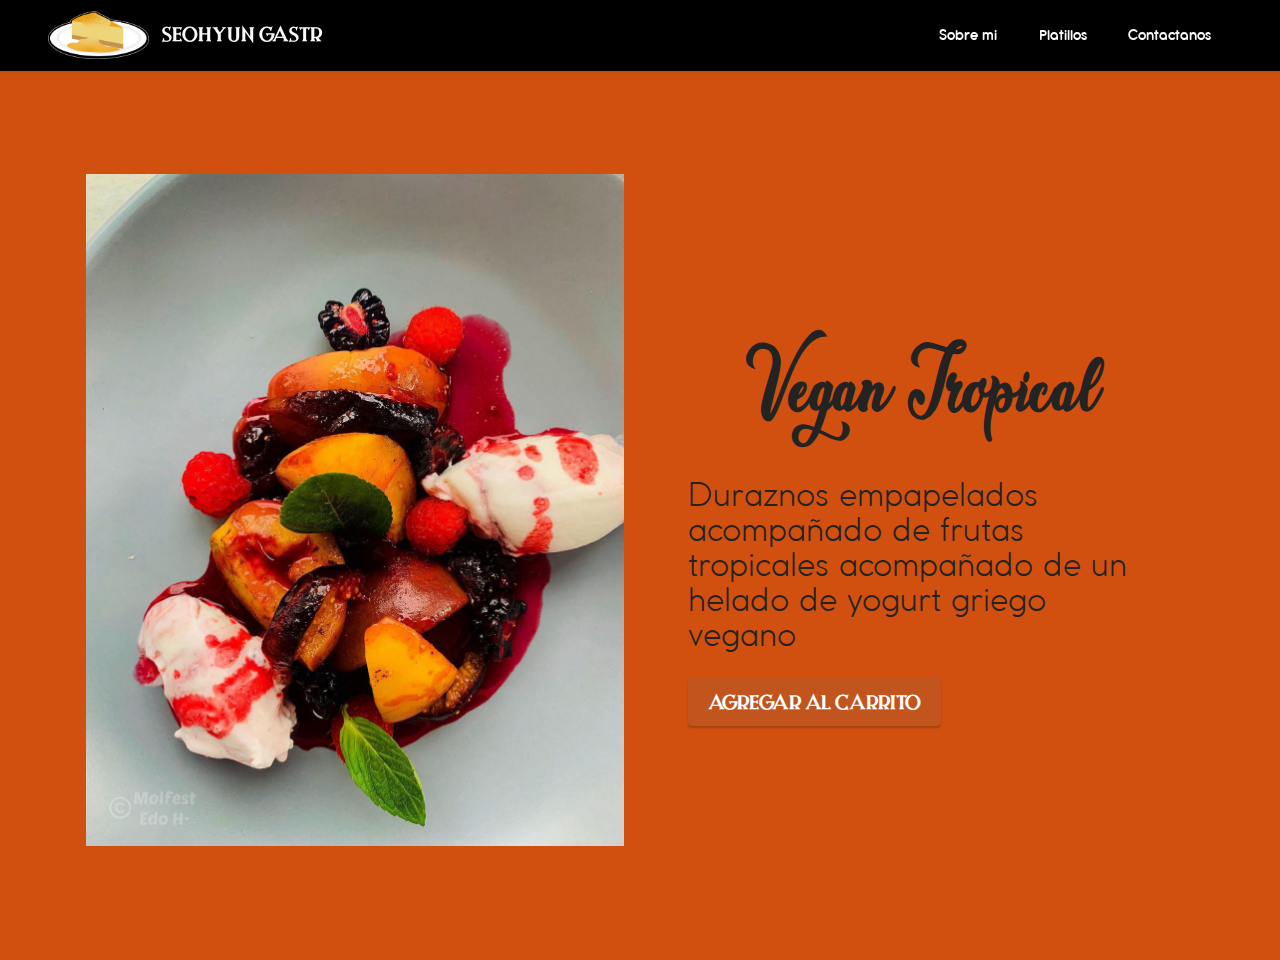
==== page1.html @ 63baf272 "yes" ====
<!DOCTYPE html>
<html  >
<head>
  <!-- Site made with Mobirise Website Builder v5.5.0, https://mobirise.com -->
  <meta charset="UTF-8">
  <meta http-equiv="X-UA-Compatible" content="IE=edge">
  <meta name="generator" content="Mobirise v5.5.0, mobirise.com">
  <meta name="viewport" content="width=device-width, initial-scale=1, minimum-scale=1">
  <link rel="shortcut icon" href="assets/images/la-logo-1.png" type="image/x-icon">
  <meta name="description" content="">
  
  
  <title>vegan</title>
  <link rel="stylesheet" href="assets/bootstrap/css/bootstrap.min.css">
  <link rel="stylesheet" href="assets/bootstrap/css/bootstrap-grid.min.css">
  <link rel="stylesheet" href="assets/bootstrap/css/bootstrap-reboot.min.css">
  <link rel="stylesheet" href="assets/dropdown/css/style.css">
  <link rel="stylesheet" href="assets/socicon/css/styles.css">
  <link rel="stylesheet" href="assets/theme/css/style.css">
  <link href="assets/fonts/style.css" rel="stylesheet">
  <link rel="preload" as="style" href="assets/mobirise/css/mbr-additional.css"><link rel="stylesheet" href="assets/mobirise/css/mbr-additional.css" type="text/css">
  
  
  
  
</head>
<body>
  
  <section data-bs-version="5.1" class="menu menu2 cid-sPNSJy3lpP" once="menu" id="menu2-4">
    
    <nav class="navbar navbar-dropdown navbar-fixed-top navbar-expand-lg">
        <div class="container-fluid">
            <div class="navbar-brand">
                <span class="navbar-logo">
                    <a href="index.html#top">
                        <img src="assets/images/la-logo-1.png" alt="Mobirise" style="height: 3rem;">
                    </a>
                </span>
                <span class="navbar-caption-wrap"><a class="navbar-caption text-white text-primary display-4" href="index.html#top">SEOHYUN GASTR</a></span>
            </div>
            <button class="navbar-toggler" type="button" data-toggle="collapse" data-bs-toggle="collapse" data-target="#navbarSupportedContent" data-bs-target="#navbarSupportedContent" aria-controls="navbarNavAltMarkup" aria-expanded="false" aria-label="Toggle navigation">
                <div class="hamburger">
                    <span></span>
                    <span></span>
                    <span></span>
                    <span></span>
                </div>
            </button>
            <div class="collapse navbar-collapse" id="navbarSupportedContent">
                <ul class="navbar-nav nav-dropdown nav-right" data-app-modern-menu="true"><li class="nav-item"><a class="nav-link link text-white text-primary display-5" href="page10.html#testimonials1-r">Sobre mi</a></li>
                    <li class="nav-item"><a class="nav-link link text-white text-primary display-5" href="index.html#features3-2">Platillos</a></li>
                    <li class="nav-item"><a class="nav-link link text-white text-primary display-5" href="page11.html#contacts4-w">Contactanos</a>
                    </li></ul>
                
                
            </div>
        </div>
    </nav>
</section>

<section data-bs-version="5.1" class="header11 cid-sQbBYDvacs mbr-fullscreen" id="header11-7">

    

    

    <div class="container">
        <div class="row justify-content-center">
            <div class="col-12 col-md-6 image-wrapper">
                <img class="w-100" src="assets/images/83737520-599637160871142-8372437990373581809-n-1080x1350.jpg" alt="Mobirise">
            </div>
            <div class="col-12 col-md">
                <div class="text-wrapper text-center">
                    <h1 class="mbr-section-title mbr-fonts-style mb-3 display-1"><strong><br></strong><br><strong>Vegan Tropical</strong><br><strong><br></strong></h1>
                    <p class="mbr-text mbr-fonts-style display-2">Duraznos empapelados acompañado de frutas tropicales acompañado de un helado de yogurt griego vegano&nbsp;<br></p>
                    <div class="mbr-section-btn mt-3"><a class="btn btn-primary display-4" href="https://mobiri.se">agregar al carrito</a></div>
                </div>
            </div>
        </div>
    </div>
</section><section style="background-color: #fff; font-family: -apple-system, BlinkMacSystemFont, 'Segoe UI', 'Roboto', 'Helvetica Neue', Arial, sans-serif; color:#aaa; font-size:12px; padding: 0; align-items: center; display: flex;"><a href="https://mobirise.site/i" style="flex: 1 1; height: 0rem; padding-left: 1rem;"></a><p style="flex: 0 0 auto; margin:0; padding-right:1rem;"></a></p></section><script src="assets/bootstrap/js/bootstrap.bundle.min.js"></script>  <script src="assets/smoothscroll/smooth-scroll.js"></script>  <script src="assets/ytplayer/index.js"></script>  <script src="assets/dropdown/js/navbar-dropdown.js"></script>  <script src="assets/theme/js/script.js"></script>  
  
  
</body>
</html>
---- assets/dropdown/css/style.css ----
.navbar-dropdown {
  left: 0;
  padding: 0;
  position: absolute;
  right: 0;
  top: 0;
  transition: all 0.45s ease;
  z-index: 1030;
  background: #282828; }
  .navbar-dropdown .navbar-logo {
    margin-right: 0.8rem;
    transition: margin 0.3s ease-in-out;
    vertical-align: middle; }
    .navbar-dropdown .navbar-logo img {
      height: 3.125rem;
      transition: all 0.3s ease-in-out; }
    .navbar-dropdown .navbar-logo.mbr-iconfont {
      font-size: 3.125rem;
      line-height: 3.125rem; }
  .navbar-dropdown .navbar-caption {
    font-weight: 700;
    white-space: normal;
    vertical-align: -4px;
    line-height: 3.125rem !important; }
    .navbar-dropdown .navbar-caption, .navbar-dropdown .navbar-caption:hover {
      color: inherit;
      text-decoration: none; }
  .navbar-dropdown .mbr-iconfont + .navbar-caption {
    vertical-align: -1px; }
  .navbar-dropdown.navbar-fixed-top {
    position: fixed; }
  .navbar-dropdown .navbar-brand span {
    vertical-align: -4px; }
  .navbar-dropdown.bg-color.transparent {
    background: none; }
  .navbar-dropdown.navbar-short .navbar-brand {
    padding: 0.625rem 0; }
    .navbar-dropdown.navbar-short .navbar-brand span {
      vertical-align: -1px; }
  .navbar-dropdown.navbar-short .navbar-caption {
    line-height: 2.375rem !important;
    vertical-align: -2px; }
  .navbar-dropdown.navbar-short .navbar-logo {
    margin-right: 0.5rem; }
    .navbar-dropdown.navbar-short .navbar-logo img {
      height: 2.375rem; }
    .navbar-dropdown.navbar-short .navbar-logo.mbr-iconfont {
      font-size: 2.375rem;
      line-height: 2.375rem; }
  .navbar-dropdown.navbar-short .mbr-table-cell {
    height: 3.625rem; }
  .navbar-dropdown .navbar-close {
    left: 0.6875rem;
    position: fixed;
    top: 0.75rem;
    z-index: 1000; }
  .navbar-dropdown .hamburger-icon {
    content: "";
    display: inline-block;
    vertical-align: middle;
    width: 16px;
    -webkit-box-shadow: 0 -6px 0 1px #282828,0 0 0 1px #282828,0 6px 0 1px #282828;
    -moz-box-shadow: 0 -6px 0 1px #282828,0 0 0 1px #282828,0 6px 0 1px #282828;
    box-shadow: 0 -6px 0 1px #282828,0 0 0 1px #282828,0 6px 0 1px #282828; }

.dropdown-menu .dropdown-toggle[data-toggle="dropdown-submenu"]::after {
  border-bottom: 0.35em solid transparent;
  border-left: 0.35em solid;
  border-right: 0;
  border-top: 0.35em solid transparent;
  margin-left: 0.3rem; }

.dropdown-menu .dropdown-item:focus {
  outline: 0; }

.nav-dropdown {
  font-size: 0.75rem;
  font-weight: 500;
  height: auto !important; }
  .nav-dropdown .nav-btn {
    padding-left: 1rem; }
  .nav-dropdown .link {
    margin: .667em 1.667em;
    font-weight: 500;
    padding: 0;
    transition: color .2s ease-in-out; }
    .nav-dropdown .link.dropdown-toggle {
      margin-right: 2.583em; }
      .nav-dropdown .link.dropdown-toggle::after {
        margin-left: .25rem;
        border-top: 0.35em solid;
        border-right: 0.35em solid transparent;
        border-left: 0.35em solid transparent;
        border-bottom: 0; }
      .nav-dropdown .link.dropdown-toggle[aria-expanded="true"] {
        margin: 0;
        padding: 0.667em 3.263em  0.667em 1.667em; }
  .nav-dropdown .link::after,
  .nav-dropdown .dropdown-item::after {
    color: inherit; }
  .nav-dropdown .btn {
    font-size: 0.75rem;
    font-weight: 700;
    letter-spacing: 0;
    margin-bottom: 0;
    padding-left: 1.25rem;
    padding-right: 1.25rem; }
  .nav-dropdown .dropdown-menu {
    border-radius: 0;
    border: 0;
    left: 0;
    margin: 0;
    padding-bottom: 1.25rem;
    padding-top: 1.25rem;
    position: relative; }
  .nav-dropdown .dropdown-submenu {
    margin-left: 0.125rem;
    top: 0; }
  .nav-dropdown .dropdown-item {
    font-weight: 500;
    line-height: 2;
    padding: 0.3846em 4.615em 0.3846em 1.5385em;
    position: relative;
    transition: color .2s ease-in-out, background-color .2s ease-in-out; }
    .nav-dropdown .dropdown-item::after {
      margin-top: -0.3077em;
      position: absolute;
      right: 1.1538em;
      top: 50%; }
    .nav-dropdown .dropdown-item:focus, .nav-dropdown .dropdown-item:hover {
      background: none; }

@media (max-width: 767px) {
  .nav-dropdown.navbar-toggleable-sm {
    bottom: 0;
    display: none;
    left: 0;
    overflow-x: hidden;
    position: fixed;
    top: 0;
    transform: translateX(-100%);
    -ms-transform: translateX(-100%);
    -webkit-transform: translateX(-100%);
    width: 18.75rem;
    z-index: 999; } }
.nav-dropdown.navbar-toggleable-xl {
  bottom: 0;
  display: none;
  left: 0;
  overflow-x: hidden;
  position: fixed;
  top: 0;
  transform: translateX(-100%);
  -ms-transform: translateX(-100%);
  -webkit-transform: translateX(-100%);
  width: 18.75rem;
  z-index: 999; }

.nav-dropdown-sm {
  display: block !important;
  overflow-x: hidden;
  overflow: auto;
  padding-top: 3.875rem; }
  .nav-dropdown-sm::after {
    content: "";
    display: block;
    height: 3rem;
    width: 100%; }
  .nav-dropdown-sm.collapse.in ~ .navbar-close {
    display: block !important; }
  .nav-dropdown-sm.collapsing, .nav-dropdown-sm.collapse.in {
    transform: translateX(0);
    -ms-transform: translateX(0);
    -webkit-transform: translateX(0);
    transition: all 0.25s ease-out;
    -webkit-transition: all 0.25s ease-out;
    background: #282828; }
  .nav-dropdown-sm.collapsing[aria-expanded="false"] {
    transform: translateX(-100%);
    -ms-transform: translateX(-100%);
    -webkit-transform: translateX(-100%); }
  .nav-dropdown-sm .nav-item {
    display: block;
    margin-left: 0 !important;
    padding-left: 0; }
  .nav-dropdown-sm .link,
  .nav-dropdown-sm .dropdown-item {
    border-top: 1px dotted rgba(255, 255, 255, 0.1);
    font-size: 0.8125rem;
    line-height: 1.6;
    margin: 0 !important;
    padding: 0.875rem 2.4rem 0.875rem 1.5625rem !important;
    position: relative;
    white-space: normal; }
    .nav-dropdown-sm .link:focus, .nav-dropdown-sm .link:hover,
    .nav-dropdown-sm .dropdown-item:focus,
    .nav-dropdown-sm .dropdown-item:hover {
      background: rgba(0, 0, 0, 0.2) !important;
      color: #c0a375; }
  .nav-dropdown-sm .nav-btn {
    position: relative;
    padding: 1.5625rem 1.5625rem 0 1.5625rem; }
    .nav-dropdown-sm .nav-btn::before {
      border-top: 1px dotted rgba(255, 255, 255, 0.1);
      content: "";
      left: 0;
      position: absolute;
      top: 0;
      width: 100%; }
    .nav-dropdown-sm .nav-btn + .nav-btn {
      padding-top: 0.625rem; }
      .nav-dropdown-sm .nav-btn + .nav-btn::before {
        display: none; }
  .nav-dropdown-sm .btn {
    padding: 0.625rem 0; }
  .nav-dropdown-sm .dropdown-toggle[data-toggle="dropdown-submenu"]::after {
    margin-left: .25rem;
    border-top: 0.35em solid;
    border-right: 0.35em solid transparent;
    border-left: 0.35em solid transparent;
    border-bottom: 0; }
  .nav-dropdown-sm .dropdown-toggle[data-toggle="dropdown-submenu"][aria-expanded="true"]::after {
    border-top: 0;
    border-right: 0.35em solid transparent;
    border-left: 0.35em solid transparent;
    border-bottom: 0.35em solid; }
  .nav-dropdown-sm .dropdown-menu {
    margin: 0;
    padding: 0;
    position: relative;
    top: 0;
    left: 0;
    width: 100%;
    border: 0;
    float: none;
    border-radius: 0;
    background: none; }
  .nav-dropdown-sm .dropdown-submenu {
    left: 100%;
    margin-left: 0.125rem;
    margin-top: -1.25rem;
    top: 0; }

.navbar-toggleable-sm .nav-dropdown .dropdown-menu {
  position: absolute; }

.navbar-toggleable-sm .nav-dropdown .dropdown-submenu {
  left: 100%;
  margin-left: 0.125rem;
  margin-top: -1.25rem;
  top: 0; }

.navbar-toggleable-sm.opened .nav-dropdown .dropdown-menu {
  position: relative; }

.navbar-toggleable-sm.opened .nav-dropdown .dropdown-submenu {
  left: 0;
  margin-left: 00rem;
  margin-top: 0rem;
  top: 0; }

.is-builder .nav-dropdown.collapsing {
  transition: none !important; }
---- assets/socicon/css/styles.css ----
@charset "UTF-8";

@font-face {
  font-family: 'Socicon';
  src:  url('../fonts/socicon.eot');
  src:  url('../fonts/socicon.eot?#iefix') format('embedded-opentype'),
    url('../fonts/socicon.woff2') format('woff2'),
    url('../fonts/socicon.ttf') format('truetype'),
    url('../fonts/socicon.woff') format('woff'),
    url('../fonts/socicon.svg#socicon') format('svg');
  font-weight: normal;
  font-style: normal;
  font-display: swap;
}

[data-icon]:before {
  font-family: "socicon" !important;
  content: attr(data-icon);
  font-style: normal !important;
  font-weight: normal !important;
  font-variant: normal !important;
  text-transform: none !important;
  speak: none;
  line-height: 1;
  -webkit-font-smoothing: antialiased;
  -moz-osx-font-smoothing: grayscale;
}

[class^="socicon-"], [class*=" socicon-"] {
  /* use !important to prevent issues with browser extensions that change fonts */
  font-family: 'Socicon' !important;
  speak: none;
  font-style: normal;
  font-weight: normal;
  font-variant: normal;
  text-transform: none;
  line-height: 1;

  /* Better Font Rendering =========== */
  -webkit-font-smoothing: antialiased;
  -moz-osx-font-smoothing: grayscale;
}

.socicon-eitaa:before {
  content: "\e97c";
}
.socicon-soroush:before {
  content: "\e97d";
}
.socicon-bale:before {
  content: "\e97e";
}
.socicon-zazzle:before {
  content: "\e97b";
}
.socicon-society6:before {
  content: "\e97a";
}
.socicon-redbubble:before {
  content: "\e979";
}
.socicon-avvo:before {
  content: "\e978";
}
.socicon-stitcher:before {
  content: "\e977";
}
.socicon-googlehangouts:before {
  content: "\e974";
}
.socicon-dlive:before {
  content: "\e975";
}
.socicon-vsco:before {
  content: "\e976";
}
.socicon-flipboard:before {
  content: "\e973";
}
.socicon-ubuntu:before {
  content: "\e958";
}
.socicon-artstation:before {
  content: "\e959";
}
.socicon-invision:before {
  content: "\e95a";
}
.socicon-torial:before {
  content: "\e95b";
}
.socicon-collectorz:before {
  content: "\e95c";
}
.socicon-seenthis:before {
  content: "\e95d";
}
.socicon-googleplaymusic:before {
  content: "\e95e";
}
.socicon-debian:before {
  content: "\e95f";
}
.socicon-filmfreeway:before {
  content: "\e960";
}
.socicon-gnome:before {
  content: "\e961";
}
.socicon-itchio:before {
  content: "\e962";
}
.socicon-jamendo:before {
  content: "\e963";
}
.socicon-mix:before {
  content: "\e964";
}
.socicon-sharepoint:before {
  content: "\e965";
}
.socicon-tinder:before {
  content: "\e966";
}
.socicon-windguru:before {
  content: "\e967";
}
.socicon-cdbaby:before {
  content: "\e968";
}
.socicon-elementaryos:before {
  content: "\e969";
}
.socicon-stage32:before {
  content: "\e96a";
}
.socicon-tiktok:before {
  content: "\e96b";
}
.socicon-gitter:before {
  content: "\e96c";
}
.socicon-letterboxd:before {
  content: "\e96d";
}
.socicon-threema:before {
  content: "\e96e";
}
.socicon-splice:before {
  content: "\e96f";
}
.socicon-metapop:before {
  content: "\e970";
}
.socicon-naver:before {
  content: "\e971";
}
.socicon-remote:before {
  content: "\e972";
}
.socicon-internet:before {
  content: "\e957";
}
.socicon-moddb:before {
  content: "\e94b";
}
.socicon-indiedb:before {
  content: "\e94c";
}
.socicon-traxsource:before {
  content: "\e94d";
}
.socicon-gamefor:before {
  content: "\e94e";
}
.socicon-pixiv:before {
  content: "\e94f";
}
.socicon-myanimelist:before {
  content: "\e950";
}
.socicon-blackberry:before {
  content: "\e951";
}
.socicon-wickr:before {
  content: "\e952";
}
.socicon-spip:before {
  content: "\e953";
}
.socicon-napster:before {
  content: "\e954";
}
.socicon-beatport:before {
  content: "\e955";
}
.socicon-hackerone:before {
  content: "\e956";
}
.socicon-hackernews:before {
  content: "\e946";
}
.socicon-smashwords:before {
  content: "\e947";
}
.socicon-kobo:before {
  content: "\e948";
}
.socicon-bookbub:before {
  content: "\e949";
}
.socicon-mailru:before {
  content: "\e94a";
}
.socicon-gitlab:before {
  content: "\e945";
}
.socicon-instructables:before {
  content: "\e944";
}
.socicon-portfolio:before {
  content: "\e943";
}
.socicon-codered:before {
  content: "\e940";
}
.socicon-origin:before {
  content: "\e941";
}
.socicon-nextdoor:before {
  content: "\e942";
}
.socicon-udemy:before {
  content: "\e93f";
}
.socicon-livemaster:before {
  content: "\e93e";
}
.socicon-crunchbase:before {
  content: "\e93b";
}
.socicon-homefy:before {
  content: "\e93c";
}
.socicon-calendly:before {
  content: "\e93d";
}
.socicon-realtor:before {
  content: "\e90f";
}
.socicon-tidal:before {
  content: "\e910";
}
.socicon-qobuz:before {
  content: "\e911";
}
.socicon-natgeo:before {
  content: "\e912";
}
.socicon-mastodon:before {
  content: "\e913";
}
.socicon-unsplash:before {
  content: "\e914";
}
.socicon-homeadvisor:before {
  content: "\e915";
}
.socicon-angieslist:before {
  content: "\e916";
}
.socicon-codepen:before {
  content: "\e917";
}
.socicon-slack:before {
  content: "\e918";
}
.socicon-openaigym:before {
  content: "\e919";
}
.socicon-logmein:before {
  content: "\e91a";
}
.socicon-fiverr:before {
  content: "\e91b";
}
.socicon-gotomeeting:before {
  content: "\e91c";
}
.socicon-aliexpress:before {
  content: "\e91d";
}
.socicon-guru:before {
  content: "\e91e";
}
.socicon-appstore:before {
  content: "\e91f";
}
.socicon-homes:before {
  content: "\e920";
}
.socicon-zoom:before {
  content: "\e921";
}
.socicon-alibaba:before {
  content: "\e922";
}
.socicon-craigslist:before {
  content: "\e923";
}
.socicon-wix:before {
  content: "\e924";
}
.socicon-redfin:before {
  content: "\e925";
}
.socicon-googlecalendar:before {
  content: "\e926";
}
.socicon-shopify:before {
  content: "\e927";
}
.socicon-freelancer:before {
  content: "\e928";
}
.socicon-seedrs:before {
  content: "\e929";
}
.socicon-bing:before {
  content: "\e92a";
}
.socicon-doodle:before {
  content: "\e92b";
}
.socicon-bonanza:before {
  content: "\e92c";
}
.socicon-squarespace:before {
  content: "\e92d";
}
.socicon-toptal:before {
  content: "\e92e";
}
.socicon-gust:before {
  content: "\e92f";
}
.socicon-ask:before {
  content: "\e930";
}
.socicon-trulia:before {
  content: "\e931";
}
.socicon-loomly:before {
  content: "\e932";
}
.socicon-ghost:before {
  content: "\e933";
}
.socicon-upwork:before {
  content: "\e934";
}
.socicon-fundable:before {
  content: "\e935";
}
.socicon-booking:before {
  content: "\e936";
}
.socicon-googlemaps:before {
  content: "\e937";
}
.socicon-zillow:before {
  content: "\e938";
}
.socicon-niconico:before {
  content: "\e939";
}
.socicon-toneden:before {
  content: "\e93a";
}
.socicon-augment:before {
  content: "\e908";
}
.socicon-bitbucket:before {
  content: "\e909";
}
.socicon-fyuse:before {
  content: "\e90a";
}
.socicon-yt-gaming:before {
  content: "\e90b";
}
.socicon-sketchfab:before {
  content: "\e90c";
}
.socicon-mobcrush:before {
  content: "\e90d";
}
.socicon-microsoft:before {
  content: "\e90e";
}
.socicon-pandora:before {
  content: "\e907";
}
.socicon-messenger:before {
  content: "\e906";
}
.socicon-gamewisp:before {
  content: "\e905";
}
.socicon-bloglovin:before {
  content: "\e904";
}
.socicon-tunein:before {
  content: "\e903";
}
.socicon-gamejolt:before {
  content: "\e901";
}
.socicon-trello:before {
  content: "\e902";
}
.socicon-spreadshirt:before {
  content: "\e900";
}
.socicon-500px:before {
  content: "\e000";
}
.socicon-8tracks:before {
  content: "\e001";
}
.socicon-airbnb:before {
  content: "\e002";
}
.socicon-alliance:before {
  content: "\e003";
}
.socicon-amazon:before {
  content: "\e004";
}
.socicon-amplement:before {
  content: "\e005";
}
.socicon-android:before {
  content: "\e006";
}
.socicon-angellist:before {
  content: "\e007";
}
.socicon-apple:before {
  content: "\e008";
}
.socicon-appnet:before {
  content: "\e009";
}
.socicon-baidu:before {
  content: "\e00a";
}
.socicon-bandcamp:before {
  content: "\e00b";
}
.socicon-battlenet:before {
  content: "\e00c";
}
.socicon-mixer:before {
  content: "\e00d";
}
.socicon-bebee:before {
  content: "\e00e";
}
.socicon-bebo:before {
  content: "\e00f";
}
.socicon-behance:before {
  content: "\e010";
}
.socicon-blizzard:before {
  content: "\e011";
}
.socicon-blogger:before {
  content: "\e012";
}
.socicon-buffer:before {
  content: "\e013";
}
.socicon-chrome:before {
  content: "\e014";
}
.socicon-coderwall:before {
  content: "\e015";
}
.socicon-curse:before {
  content: "\e016";
}
.socicon-dailymotion:before {
  content: "\e017";
}
.socicon-deezer:before {
  content: "\e018";
}
.socicon-delicious:before {
  content: "\e019";
}
.socicon-deviantart:before {
  content: "\e01a";
}
.socicon-diablo:before {
  content: "\e01b";
}
.socicon-digg:before {
  content: "\e01c";
}
.socicon-discord:before {
  content: "\e01d";
}
.socicon-disqus:before {
  content: "\e01e";
}
.socicon-douban:before {
  content: "\e01f";
}
.socicon-draugiem:before {
  content: "\e020";
}
.socicon-dribbble:before {
  content: "\e021";
}
.socicon-drupal:before {
  content: "\e022";
}
.socicon-ebay:before {
  content: "\e023";
}
.socicon-ello:before {
  content: "\e024";
}
.socicon-endomodo:before {
  content: "\e025";
}
.socicon-envato:before {
  content: "\e026";
}
.socicon-etsy:before {
  content: "\e027";
}
.socicon-facebook:before {
  content: "\e028";
}
.socicon-feedburner:before {
  content: "\e029";
}
.socicon-filmweb:before {
  content: "\e02a";
}
.socicon-firefox:before {
  content: "\e02b";
}
.socicon-flattr:before {
  content: "\e02c";
}
.socicon-flickr:before {
  content: "\e02d";
}
.socicon-formulr:before {
  content: "\e02e";
}
.socicon-forrst:before {
  content: "\e02f";
}
.socicon-foursquare:before {
  content: "\e030";
}
.socicon-friendfeed:before {
  content: "\e031";
}
.socicon-github:before {
  content: "\e032";
}
.socicon-goodreads:before {
  content: "\e033";
}
.socicon-google:before {
  content: "\e034";
}
.socicon-googlescholar:before {
  content: "\e035";
}
.socicon-googlegroups:before {
  content: "\e036";
}
.socicon-googlephotos:before {
  content: "\e037";
}
.socicon-googleplus:before {
  content: "\e038";
}
.socicon-grooveshark:before {
  content: "\e039";
}
.socicon-hackerrank:before {
  content: "\e03a";
}
.socicon-hearthstone:before {
  content: "\e03b";
}
.socicon-hellocoton:before {
  content: "\e03c";
}
.socicon-heroes:before {
  content: "\e03d";
}
.socicon-smashcast:before {
  content: "\e03e";
}
.socicon-horde:before {
  content: "\e03f";
}
.socicon-houzz:before {
  content: "\e040";
}
.socicon-icq:before {
  content: "\e041";
}
.socicon-identica:before {
  content: "\e042";
}
.socicon-imdb:before {
  content: "\e043";
}
.socicon-instagram:before {
  content: "\e044";
}
.socicon-issuu:before {
  content: "\e045";
}
.socicon-istock:before {
  content: "\e046";
}
.socicon-itunes:before {
  content: "\e047";
}
.socicon-keybase:before {
  content: "\e048";
}
.socicon-lanyrd:before {
  content: "\e049";
}
.socicon-lastfm:before {
  content: "\e04a";
}
.socicon-line:before {
  content: "\e04b";
}
.socicon-linkedin:before {
  content: "\e04c";
}
.socicon-livejournal:before {
  content: "\e04d";
}
.socicon-lyft:before {
  content: "\e04e";
}
.socicon-macos:before {
  content: "\e04f";
}
.socicon-mail:before {
  content: "\e050";
}
.socicon-medium:before {
  content: "\e051";
}
.socicon-meetup:before {
  content: "\e052";
}
.socicon-mixcloud:before {
  content: "\e053";
}
.socicon-modelmayhem:before {
  content: "\e054";
}
.socicon-mumble:before {
  content: "\e055";
}
.socicon-myspace:before {
  content: "\e056";
}
.socicon-newsvine:before {
  content: "\e057";
}
.socicon-nintendo:before {
  content: "\e058";
}
.socicon-npm:before {
  content: "\e059";
}
.socicon-odnoklassniki:before {
  content: "\e05a";
}
.socicon-openid:before {
  content: "\e05b";
}
.socicon-opera:before {
  content: "\e05c";
}
.socicon-outlook:before {
  content: "\e05d";
}
.socicon-overwatch:before {
  content: "\e05e";
}
.socicon-patreon:before {
  content: "\e05f";
}
.socicon-paypal:before {
  content: "\e060";
}
.socicon-periscope:before {
  content: "\e061";
}
.socicon-persona:before {
  content: "\e062";
}
.socicon-pinterest:before {
  content: "\e063";
}
.socicon-play:before {
  content: "\e064";
}
.socicon-player:before {
  content: "\e065";
}
.socicon-playstation:before {
  content: "\e066";
}
.socicon-pocket:before {
  content: "\e067";
}
.socicon-qq:before {
  content: "\e068";
}
.socicon-quora:before {
  content: "\e069";
}
.socicon-raidcall:before {
  content: "\e06a";
}
.socicon-ravelry:before {
  content: "\e06b";
}
.socicon-reddit:before {
  content: "\e06c";
}
.socicon-renren:before {
  content: "\e06d";
}
.socicon-researchgate:before {
  content: "\e06e";
}
.socicon-residentadvisor:before {
  content: "\e06f";
}
.socicon-reverbnation:before {
  content: "\e070";
}
.socicon-rss:before {
  content: "\e071";
}
.socicon-sharethis:before {
  content: "\e072";
}
.socicon-skype:before {
  content: "\e073";
}
.socicon-slideshare:before {
  content: "\e074";
}
.socicon-smugmug:before {
  content: "\e075";
}
.socicon-snapchat:before {
  content: "\e076";
}
.socicon-songkick:before {
  content: "\e077";
}
.socicon-soundcloud:before {
  content: "\e078";
}
.socicon-spotify:before {
  content: "\e079";
}
.socicon-stackexchange:before {
  content: "\e07a";
}
.socicon-stackoverflow:before {
  content: "\e07b";
}
.socicon-starcraft:before {
  content: "\e07c";
}
.socicon-stayfriends:before {
  content: "\e07d";
}
.socicon-steam:before {
  content: "\e07e";
}
.socicon-storehouse:before {
  content: "\e07f";
}
.socicon-strava:before {
  content: "\e080";
}
.socicon-streamjar:before {
  content: "\e081";
}
.socicon-stumbleupon:before {
  content: "\e082";
}
.socicon-swarm:before {
  content: "\e083";
}
.socicon-teamspeak:before {
  content: "\e084";
}
.socicon-teamviewer:before {
  content: "\e085";
}
.socicon-technorati:before {
  content: "\e086";
}
.socicon-telegram:before {
  content: "\e087";
}
.socicon-tripadvisor:before {
  content: "\e088";
}
.socicon-tripit:before {
  content: "\e089";
}
.socicon-triplej:before {
  content: "\e08a";
}
.socicon-tumblr:before {
  content: "\e08b";
}
.socicon-twitch:before {
  content: "\e08c";
}
.socicon-twitter:before {
  content: "\e08d";
}
.socicon-uber:before {
  content: "\e08e";
}
.socicon-ventrilo:before {
  content: "\e08f";
}
.socicon-viadeo:before {
  content: "\e090";
}
.socicon-viber:before {
  content: "\e091";
}
.socicon-viewbug:before {
  content: "\e092";
}
.socicon-vimeo:before {
  content: "\e093";
}
.socicon-vine:before {
  content: "\e094";
}
.socicon-vkontakte:before {
  content: "\e095";
}
.socicon-warcraft:before {
  content: "\e096";
}
.socicon-wechat:before {
  content: "\e097";
}
.socicon-weibo:before {
  content: "\e098";
}
.socicon-whatsapp:before {
  content: "\e099";
}
.socicon-wikipedia:before {
  content: "\e09a";
}
.socicon-windows:before {
  content: "\e09b";
}
.socicon-wordpress:before {
  content: "\e09c";
}
.socicon-wykop:before {
  content: "\e09d";
}
.socicon-xbox:before {
  content: "\e09e";
}
.socicon-xing:before {
  content: "\e09f";
}
.socicon-yahoo:before {
  content: "\e0a0";
}
.socicon-yammer:before {
  content: "\e0a1";
}
.socicon-yandex:before {
  content: "\e0a2";
}
.socicon-yelp:before {
  content: "\e0a3";
}
.socicon-younow:before {
  content: "\e0a4";
}
.socicon-youtube:before {
  content: "\e0a5";
}
.socicon-zapier:before {
  content: "\e0a6";
}
.socicon-zerply:before {
  content: "\e0a7";
}
.socicon-zomato:before {
  content: "\e0a8";
}
.socicon-zynga:before {
  content: "\e0a9";
}
---- assets/theme/css/style.css ----
@charset "UTF-8";
section {
  background-color: #ffffff;
}

body {
  font-style: normal;
  line-height: 1.5;
  font-weight: 400;
  color: #232323;
  position: relative;
}

button {
  background-color: transparent;
  border-color: transparent;
}

section,
.container,
.container-fluid {
  position: relative;
  word-wrap: break-word;
}

a.mbr-iconfont:hover {
  text-decoration: none;
}

.article .lead p,
.article .lead ul,
.article .lead ol,
.article .lead pre,
.article .lead blockquote {
  margin-bottom: 0;
}

a {
  font-style: normal;
  font-weight: 400;
  cursor: pointer;
}
a, a:hover {
  text-decoration: none;
}

.mbr-section-title {
  font-style: normal;
  line-height: 1.3;
}

.mbr-section-subtitle {
  line-height: 1.3;
}

.mbr-text {
  font-style: normal;
  line-height: 1.7;
}

h1,
h2,
h3,
h4,
h5,
h6,
.display-1,
.display-2,
.display-4,
.display-5,
.display-7,
span,
p,
a {
  line-height: 1;
  word-break: break-word;
  word-wrap: break-word;
  font-weight: 400;
}

b,
strong {
  font-weight: bold;
}

input:-webkit-autofill, input:-webkit-autofill:hover, input:-webkit-autofill:focus, input:-webkit-autofill:active {
  transition-delay: 9999s;
  -webkit-transition-property: background-color, color;
  transition-property: background-color, color;
}

textarea[type=hidden] {
  display: none;
}

section {
  background-position: 50% 50%;
  background-repeat: no-repeat;
  background-size: cover;
}
section .mbr-background-video,
section .mbr-background-video-preview {
  position: absolute;
  bottom: 0;
  left: 0;
  right: 0;
  top: 0;
}

.hidden {
  visibility: hidden;
}

.mbr-z-index20 {
  z-index: 20;
}

/*! Base colors */
.mbr-white {
  color: #ffffff;
}

.mbr-black {
  color: #111111;
}

.mbr-bg-white {
  background-color: #ffffff;
}

.mbr-bg-black {
  background-color: #000000;
}

/*! Text-aligns */
.align-left {
  text-align: left;
}

.align-center {
  text-align: center;
}

.align-right {
  text-align: right;
}

/*! Font-weight  */
.mbr-light {
  font-weight: 300;
}

.mbr-regular {
  font-weight: 400;
}

.mbr-semibold {
  font-weight: 500;
}

.mbr-bold {
  font-weight: 700;
}

/*! Media  */
.media-content {
  flex-basis: 100%;
}

.media-container-row {
  display: flex;
  flex-direction: row;
  flex-wrap: wrap;
  justify-content: center;
  align-content: center;
  align-items: start;
}
.media-container-row .media-size-item {
  width: 400px;
}

.media-container-column {
  display: flex;
  flex-direction: column;
  flex-wrap: wrap;
  justify-content: center;
  align-content: center;
  align-items: stretch;
}
.media-container-column > * {
  width: 100%;
}

@media (min-width: 992px) {
  .media-container-row {
    flex-wrap: nowrap;
  }
}
figure {
  margin-bottom: 0;
  overflow: hidden;
}

figure[mbr-media-size] {
  transition: width 0.1s;
}

img,
iframe {
  display: block;
  width: 100%;
}

.card {
  background-color: transparent;
  border: none;
}

.card-box {
  width: 100%;
}

.card-img {
  text-align: center;
  flex-shrink: 0;
  -webkit-flex-shrink: 0;
}

.media {
  max-width: 100%;
  margin: 0 auto;
}

.mbr-figure {
  align-self: center;
}

.media-container > div {
  max-width: 100%;
}

.mbr-figure img,
.card-img img {
  width: 100%;
}

@media (max-width: 991px) {
  .media-size-item {
    width: auto !important;
  }

  .media {
    width: auto;
  }

  .mbr-figure {
    width: 100% !important;
  }
}
/*! Buttons */
.mbr-section-btn {
  margin-left: -0.6rem;
  margin-right: -0.6rem;
  font-size: 0;
}

.btn {
  font-weight: 600;
  border-width: 1px;
  font-style: normal;
  margin: 0.6rem 0.6rem;
  white-space: normal;
  transition: all 0.2s ease-in-out;
  display: inline-flex;
  align-items: center;
  justify-content: center;
  word-break: break-word;
}

.btn-sm {
  font-weight: 600;
  letter-spacing: 0px;
  transition: all 0.3s ease-in-out;
}

.btn-md {
  font-weight: 600;
  letter-spacing: 0px;
  transition: all 0.3s ease-in-out;
}

.btn-lg {
  font-weight: 600;
  letter-spacing: 0px;
  transition: all 0.3s ease-in-out;
}

.btn-form {
  margin: 0;
}
.btn-form:hover {
  cursor: pointer;
}

nav .mbr-section-btn {
  margin-left: 0rem;
  margin-right: 0rem;
}

/*! Btn icon margin */
.btn .mbr-iconfont,
.btn.btn-sm .mbr-iconfont {
  order: 1;
  cursor: pointer;
  margin-left: 0.5rem;
  vertical-align: sub;
}

.btn.btn-md .mbr-iconfont,
.btn.btn-md .mbr-iconfont {
  margin-left: 0.8rem;
}

.mbr-regular {
  font-weight: 400;
}

.mbr-semibold {
  font-weight: 500;
}

.mbr-bold {
  font-weight: 700;
}

[type=submit] {
  -webkit-appearance: none;
}

/*! Full-screen */
.mbr-fullscreen .mbr-overlay {
  min-height: 100vh;
}

.mbr-fullscreen {
  display: flex;
  display: -moz-flex;
  display: -ms-flex;
  display: -o-flex;
  align-items: center;
  min-height: 100vh;
  padding-top: 3rem;
  padding-bottom: 3rem;
}

/*! Map */
.map {
  height: 25rem;
  position: relative;
}
.map iframe {
  width: 100%;
  height: 100%;
}

/*! Scroll to top arrow */
.mbr-arrow-up {
  bottom: 25px;
  right: 90px;
  position: fixed;
  text-align: right;
  z-index: 5000;
  color: #ffffff;
  font-size: 22px;
}

.mbr-arrow-up a {
  background: rgba(0, 0, 0, 0.2);
  border-radius: 50%;
  color: #fff;
  display: inline-block;
  height: 60px;
  width: 60px;
  border: 2px solid #fff;
  outline-style: none !important;
  position: relative;
  text-decoration: none;
  transition: all 0.3s ease-in-out;
  cursor: pointer;
  text-align: center;
}
.mbr-arrow-up a:hover {
  background-color: rgba(0, 0, 0, 0.4);
}
.mbr-arrow-up a i {
  line-height: 60px;
}

.mbr-arrow-up-icon {
  display: block;
  color: #fff;
}

.mbr-arrow-up-icon::before {
  content: "›";
  display: inline-block;
  font-family: serif;
  font-size: 22px;
  line-height: 1;
  font-style: normal;
  position: relative;
  top: 6px;
  left: -4px;
  transform: rotate(-90deg);
}

/*! Arrow Down */
.mbr-arrow {
  position: absolute;
  bottom: 45px;
  left: 50%;
  width: 60px;
  height: 60px;
  cursor: pointer;
  background-color: rgba(80, 80, 80, 0.5);
  border-radius: 50%;
  transform: translateX(-50%);
}
@media (max-width: 767px) {
  .mbr-arrow {
    display: none;
  }
}
.mbr-arrow > a {
  display: inline-block;
  text-decoration: none;
  outline-style: none;
  -webkit-animation: arrowdown 1.7s ease-in-out infinite;
          animation: arrowdown 1.7s ease-in-out infinite;
  color: #ffffff;
}
.mbr-arrow > a > i {
  position: absolute;
  top: -2px;
  left: 15px;
  font-size: 2rem;
}

#scrollToTop a i::before {
  content: "";
  position: absolute;
  display: block;
  border-bottom: 2.5px solid #fff;
  border-left: 2.5px solid #fff;
  width: 27.8%;
  height: 27.8%;
  left: 50%;
  top: 51%;
  transform: translateY(-30%) translateX(-50%) rotate(135deg);
}

@keyframes arrowdown {
  0% {
    transform: translateY(0px);
  }
  50% {
    transform: translateY(-5px);
  }
  100% {
    transform: translateY(0px);
  }
}
@-webkit-keyframes arrowdown {
  0% {
    transform: translateY(0px);
  }
  50% {
    transform: translateY(-5px);
  }
  100% {
    transform: translateY(0px);
  }
}
@media (max-width: 500px) {
  .mbr-arrow-up {
    left: 0;
    right: 0;
    text-align: center;
  }
}
/*Gradients animation*/
@keyframes gradient-animation {
  from {
    background-position: 0% 100%;
    -webkit-animation-timing-function: ease-in-out;
            animation-timing-function: ease-in-out;
  }
  to {
    background-position: 100% 0%;
    -webkit-animation-timing-function: ease-in-out;
            animation-timing-function: ease-in-out;
  }
}
@-webkit-keyframes gradient-animation {
  from {
    background-position: 0% 100%;
    -webkit-animation-timing-function: ease-in-out;
            animation-timing-function: ease-in-out;
  }
  to {
    background-position: 100% 0%;
    -webkit-animation-timing-function: ease-in-out;
            animation-timing-function: ease-in-out;
  }
}
.bg-gradient {
  background-size: 200% 200%;
  animation: gradient-animation 5s infinite alternate;
  -webkit-animation: gradient-animation 5s infinite alternate;
}

.menu .navbar-brand {
  display: -webkit-flex;
}
.menu .navbar-brand span {
  display: flex;
  display: -webkit-flex;
}
.menu .navbar-brand .navbar-caption-wrap {
  display: -webkit-flex;
}
.menu .navbar-brand .navbar-logo img {
  display: -webkit-flex;
  width: auto;
}
@media (min-width: 768px) and (max-width: 991px) {
  .menu .navbar-toggleable-sm .navbar-nav {
    display: -ms-flexbox;
  }
}
@media (max-width: 991px) {
  .menu .navbar-collapse {
    max-height: 93.5vh;
  }
  .menu .navbar-collapse.show {
    overflow: auto;
  }
}
@media (min-width: 992px) {
  .menu .navbar-nav.nav-dropdown {
    display: -webkit-flex;
  }
  .menu .navbar-toggleable-sm .navbar-collapse {
    display: -webkit-flex !important;
  }
  .menu .collapsed .navbar-collapse {
    max-height: 93.5vh;
  }
  .menu .collapsed .navbar-collapse.show {
    overflow: auto;
  }
}
@media (max-width: 767px) {
  .menu .navbar-collapse {
    max-height: 80vh;
  }
}

.nav-link .mbr-iconfont {
  margin-right: 0.5rem;
}

.navbar {
  display: -webkit-flex;
  -webkit-flex-wrap: wrap;
  -webkit-align-items: center;
  -webkit-justify-content: space-between;
}

.navbar-collapse {
  -webkit-flex-basis: 100%;
  -webkit-flex-grow: 1;
  -webkit-align-items: center;
}

.nav-dropdown .link {
  padding: 0.667em 1.667em !important;
  margin: 0 !important;
}

.nav {
  display: -webkit-flex;
  -webkit-flex-wrap: wrap;
}

.row {
  display: -webkit-flex;
  -webkit-flex-wrap: wrap;
}

.justify-content-center {
  -webkit-justify-content: center;
}

.form-inline {
  display: -webkit-flex;
}

.card-wrapper {
  -webkit-flex: 1;
}

.carousel-control {
  z-index: 10;
  display: -webkit-flex;
}

.carousel-controls {
  display: -webkit-flex;
}

.media {
  display: -webkit-flex;
}

.form-group:focus {
  outline: none;
}

.jq-selectbox__select {
  padding: 7px 0;
  position: relative;
}

.jq-selectbox__dropdown {
  overflow: hidden;
  border-radius: 10px;
  position: absolute;
  top: 100%;
  left: 0 !important;
  width: 100% !important;
}

.jq-selectbox__trigger-arrow {
  right: 0;
  transform: translateY(-50%);
}

.jq-selectbox li {
  padding: 1.07em 0.5em;
}

input[type=range] {
  padding-left: 0 !important;
  padding-right: 0 !important;
}

.modal-dialog,
.modal-content {
  height: 100%;
}

.modal-dialog .carousel-inner {
  height: calc(100vh - 1.75rem);
}
@media (max-width: 575px) {
  .modal-dialog .carousel-inner {
    height: calc(100vh - 1rem);
  }
}

.carousel-item {
  text-align: center;
}

.carousel-item img {
  margin: auto;
}

.navbar-toggler {
  align-self: flex-start;
  padding: 0.25rem 0.75rem;
  font-size: 1.25rem;
  line-height: 1;
  background: transparent;
  border: 1px solid transparent;
  border-radius: 0.25rem;
}

.navbar-toggler:focus,
.navbar-toggler:hover {
  text-decoration: none;
  box-shadow: none;
}

.navbar-toggler-icon {
  display: inline-block;
  width: 1.5em;
  height: 1.5em;
  vertical-align: middle;
  content: "";
  background: no-repeat center center;
  background-size: 100% 100%;
}

.navbar-toggler-left {
  position: absolute;
  left: 1rem;
}

.navbar-toggler-right {
  position: absolute;
  right: 1rem;
}

.card-img {
  width: auto;
}

.menu .navbar.collapsed:not(.beta-menu) {
  flex-direction: column;
}

.carousel-item.active,
.carousel-item-next,
.carousel-item-prev {
  display: flex;
}

.note-air-layout .dropup .dropdown-menu,
.note-air-layout .navbar-fixed-bottom .dropdown .dropdown-menu {
  bottom: initial !important;
}

html,
body {
  height: auto;
  min-height: 100vh;
}

.dropup .dropdown-toggle::after {
  display: none;
}

.form-asterisk {
  font-family: initial;
  position: absolute;
  top: -2px;
  font-weight: normal;
}

.form-control-label {
  position: relative;
  cursor: pointer;
  margin-bottom: 0.357em;
  padding: 0;
}

.alert {
  color: #ffffff;
  border-radius: 0;
  border: 0;
  font-size: 1.1rem;
  line-height: 1.5;
  margin-bottom: 1.875rem;
  padding: 1.25rem;
  position: relative;
  text-align: center;
}
.alert.alert-form::after {
  background-color: inherit;
  bottom: -7px;
  content: "";
  display: block;
  height: 14px;
  left: 50%;
  margin-left: -7px;
  position: absolute;
  transform: rotate(45deg);
  width: 14px;
}

.form-control {
  background-color: #ffffff;
  background-clip: border-box;
  color: #232323;
  line-height: 1rem !important;
  height: auto;
  padding: 0.6rem 1.2rem;
  transition: border-color 0.25s ease 0s;
  border: 1px solid transparent !important;
  border-radius: 4px;
  box-shadow: rgba(0, 0, 0, 0.07) 0px 1px 1px 0px, rgba(0, 0, 0, 0.07) 0px 1px 3px 0px, rgba(0, 0, 0, 0.03) 0px 0px 0px 1px;
}
.form-active .form-control:invalid {
  border-color: red;
}

form .row {
  margin-left: -0.6rem;
  margin-right: -0.6rem;
}
form .row [class*=col] {
  padding-left: 0.6rem;
  padding-right: 0.6rem;
}

form .mbr-section-btn {
  margin: 0;
  padding-left: 0.6rem;
  padding-right: 0.6rem;
}

form .btn {
  display: flex;
  padding: 0.6rem 1.2rem;
  margin: 0;
}

form .form-check-input {
  margin-top: 0.5;
}

textarea.form-control {
  line-height: 1.5rem !important;
}

.form-group {
  margin-bottom: 1.2rem;
}

.form-control,
form .btn {
  min-height: 48px;
}

.gdpr-block label span.textGDPR input[name=gdpr] {
  top: 7px;
}

.form-control:focus {
  box-shadow: none;
}

:focus {
  outline: none;
}

.mbr-overlay {
  background-color: #000;
  bottom: 0;
  left: 0;
  opacity: 0.5;
  position: absolute;
  right: 0;
  top: 0;
  z-index: 0;
  pointer-events: none;
}

blockquote {
  font-style: italic;
  padding: 3rem;
  font-size: 1.09rem;
  position: relative;
  border-left: 3px solid;
}

ul,
ol,
pre,
blockquote {
  margin-bottom: 2.3125rem;
}

.mt-4 {
  margin-top: 2rem !important;
}

.mb-4 {
  margin-bottom: 2rem !important;
}

@media (min-width: 992px) {
  .container {
    padding-left: 16px;
    padding-right: 16px;
  }

  .row {
    margin-left: -16px;
    margin-right: -16px;
  }
  .row > [class*=col] {
    padding-left: 16px;
    padding-right: 16px;
  }
}
@media (min-width: 768px) {
  .container-fluid {
    padding-left: 32px;
    padding-right: 32px;
  }
}
@media (min-width: 768px) and (max-width: 991px) {
  .mbr-container {
    padding-left: 32px;
    padding-right: 32px;
  }
}
@media (max-width: 767px) {
  .mbr-container {
    padding-left: 16px;
    padding-right: 16px;
  }
}
.card-wrapper,
.item-wrapper {
  overflow: hidden;
}

.app-video-wrapper > img {
  opacity: 1;
}

.item {
  position: relative;
}

.dropdown-menu .dropdown-menu {
  left: 100%;
}

.dropdown-item + .dropdown-menu {
  display: none;
}

.dropdown-item:hover + .dropdown-menu,
.dropdown-menu:hover {
  display: block;
}.engine {
	position: absolute;
	text-indent: -2400px;
	text-align: center;
	padding: 0;
	top: 0;
	left: -2400px;
}
---- assets/fonts/style.css ----
@font-face {
   font-family: 'Amsterdam Personal Use';
   font-display: swap;
   src: url('Amsterdam Personal Use/font.ttf');
}
@font-face {
   font-family: 'Cocomat Light-trial';
   font-display: swap;
   src: url('Cocomat Light-trial/font.ttf');
}
@font-face {
   font-family: 'AntipastoPro-DemiBold_trial';
   font-display: swap;
   src: url('AntipastoPro-DemiBold_trial/font.ttf');
}
@font-face {
   font-family: 'Night Zone';
   font-display: swap;
   src: url('Night Zone/font.ttf');
}
---- assets/mobirise/css/mbr-additional.css ----
body {
  font-family: Jost;
}
.display-1 {
  font-family: 'Amsterdam Personal Use';
  font-size: 2.5rem;
  line-height: 1.1;
}
.display-1 > .mbr-iconfont {
  font-size: 3.125rem;
}
.display-2 {
  font-family: 'Cocomat Light-trial';
  font-size: 2rem;
  line-height: 1.1;
}
.display-2 > .mbr-iconfont {
  font-size: 2.5rem;
}
.display-4 {
  font-family: 'Night Zone';
  font-size: 1.1rem;
  line-height: 1.5;
}
.display-4 > .mbr-iconfont {
  font-size: 1.375rem;
}
.display-5 {
  font-family: 'AntipastoPro-DemiBold_trial';
  font-size: 1rem;
  line-height: 1.5;
}
.display-5 > .mbr-iconfont {
  font-size: 1.25rem;
}
.display-7 {
  font-family: 'Amsterdam Personal Use';
  font-size: 1.2rem;
  line-height: 1.5;
}
.display-7 > .mbr-iconfont {
  font-size: 1.5rem;
}
/* ---- Fluid typography for mobile devices ---- */
/* 1.4 - font scale ratio ( bootstrap == 1.42857 ) */
/* 100vw - current viewport width */
/* (48 - 20)  48 == 48rem == 768px, 20 == 20rem == 320px(minimal supported viewport) */
/* 0.65 - min scale variable, may vary */
@media (max-width: 992px) {
  .display-1 {
    font-size: 2rem;
  }
}
@media (max-width: 768px) {
  .display-1 {
    font-size: 1.75rem;
    font-size: calc( 1.525rem + (2.5 - 1.525) * ((100vw - 20rem) / (48 - 20)));
    line-height: calc( 1.1 * (1.525rem + (2.5 - 1.525) * ((100vw - 20rem) / (48 - 20))));
  }
  .display-2 {
    font-size: 1.6rem;
    font-size: calc( 1.35rem + (2 - 1.35) * ((100vw - 20rem) / (48 - 20)));
    line-height: calc( 1.3 * (1.35rem + (2 - 1.35) * ((100vw - 20rem) / (48 - 20))));
  }
  .display-4 {
    font-size: 0.88rem;
    font-size: calc( 1.0350000000000001rem + (1.1 - 1.0350000000000001) * ((100vw - 20rem) / (48 - 20)));
    line-height: calc( 1.4 * (1.0350000000000001rem + (1.1 - 1.0350000000000001) * ((100vw - 20rem) / (48 - 20))));
  }
  .display-5 {
    font-size: 0.8rem;
    font-size: calc( 1rem + (1 - 1) * ((100vw - 20rem) / (48 - 20)));
    line-height: calc( 1.4 * (1rem + (1 - 1) * ((100vw - 20rem) / (48 - 20))));
  }
  .display-7 {
    font-size: 0.96rem;
    font-size: calc( 1.07rem + (1.2 - 1.07) * ((100vw - 20rem) / (48 - 20)));
    line-height: calc( 1.4 * (1.07rem + (1.2 - 1.07) * ((100vw - 20rem) / (48 - 20))));
  }
}
/* Buttons */
.btn {
  padding: 0.6rem 1.2rem;
  border-radius: 4px;
}
.btn-sm {
  padding: 0.6rem 1.2rem;
  border-radius: 4px;
}
.btn-md {
  padding: 0.6rem 1.2rem;
  border-radius: 4px;
}
.btn-lg {
  padding: 1rem 2.6rem;
  border-radius: 4px;
}
.bg-primary {
  background-color: #c2541d !important;
}
.bg-success {
  background-color: #40b0bf !important;
}
.bg-info {
  background-color: #47b5ed !important;
}
.bg-warning {
  background-color: #ffffff !important;
}
.bg-danger {
  background-color: #ff9966 !important;
}
.btn-primary,
.btn-primary:active {
  background-color: #c2541d !important;
  border-color: #c2541d !important;
  color: #ffffff !important;
  box-shadow: 0 2px 2px 0 rgba(0, 0, 0, 0.2);
}
.btn-primary:hover,
.btn-primary:focus,
.btn-primary.focus,
.btn-primary.active {
  color: #ffffff !important;
  background-color: #773312 !important;
  border-color: #773312 !important;
  box-shadow: 0 2px 5px 0 rgba(0, 0, 0, 0.2);
}
.btn-primary.disabled,
.btn-primary:disabled {
  color: #ffffff !important;
  background-color: #773312 !important;
  border-color: #773312 !important;
}
.btn-secondary,
.btn-secondary:active {
  background-color: #ff6666 !important;
  border-color: #ff6666 !important;
  color: #ffffff !important;
  box-shadow: 0 2px 2px 0 rgba(0, 0, 0, 0.2);
}
.btn-secondary:hover,
.btn-secondary:focus,
.btn-secondary.focus,
.btn-secondary.active {
  color: #ffffff !important;
  background-color: #ff0f0f !important;
  border-color: #ff0f0f !important;
  box-shadow: 0 2px 5px 0 rgba(0, 0, 0, 0.2);
}
.btn-secondary.disabled,
.btn-secondary:disabled {
  color: #ffffff !important;
  background-color: #ff0f0f !important;
  border-color: #ff0f0f !important;
}
.btn-info,
.btn-info:active {
  background-color: #47b5ed !important;
  border-color: #47b5ed !important;
  color: #ffffff !important;
  box-shadow: 0 2px 2px 0 rgba(0, 0, 0, 0.2);
}
.btn-info:hover,
.btn-info:focus,
.btn-info.focus,
.btn-info.active {
  color: #ffffff !important;
  background-color: #148cca !important;
  border-color: #148cca !important;
  box-shadow: 0 2px 5px 0 rgba(0, 0, 0, 0.2);
}
.btn-info.disabled,
.btn-info:disabled {
  color: #ffffff !important;
  background-color: #148cca !important;
  border-color: #148cca !important;
}
.btn-success,
.btn-success:active {
  background-color: #40b0bf !important;
  border-color: #40b0bf !important;
  color: #ffffff !important;
  box-shadow: 0 2px 2px 0 rgba(0, 0, 0, 0.2);
}
.btn-success:hover,
.btn-success:focus,
.btn-success.focus,
.btn-success.active {
  color: #ffffff !important;
  background-color: #2a747e !important;
  border-color: #2a747e !important;
  box-shadow: 0 2px 5px 0 rgba(0, 0, 0, 0.2);
}
.btn-success.disabled,
.btn-success:disabled {
  color: #ffffff !important;
  background-color: #2a747e !important;
  border-color: #2a747e !important;
}
.btn-warning,
.btn-warning:active {
  background-color: #ffffff !important;
  border-color: #ffffff !important;
  color: #808080 !important;
  box-shadow: 0 2px 2px 0 rgba(0, 0, 0, 0.2);
}
.btn-warning:hover,
.btn-warning:focus,
.btn-warning.focus,
.btn-warning.active {
  color: #545454 !important;
  background-color: #d4d4d4 !important;
  border-color: #d4d4d4 !important;
  box-shadow: 0 2px 5px 0 rgba(0, 0, 0, 0.2);
}
.btn-warning.disabled,
.btn-warning:disabled {
  color: #808080 !important;
  background-color: #d4d4d4 !important;
  border-color: #d4d4d4 !important;
}
.btn-danger,
.btn-danger:active {
  background-color: #ff9966 !important;
  border-color: #ff9966 !important;
  color: #ffffff !important;
  box-shadow: 0 2px 2px 0 rgba(0, 0, 0, 0.2);
}
.btn-danger:hover,
.btn-danger:focus,
.btn-danger.focus,
.btn-danger.active {
  color: #ffffff !important;
  background-color: #ff5f0f !important;
  border-color: #ff5f0f !important;
  box-shadow: 0 2px 5px 0 rgba(0, 0, 0, 0.2);
}
.btn-danger.disabled,
.btn-danger:disabled {
  color: #ffffff !important;
  background-color: #ff5f0f !important;
  border-color: #ff5f0f !important;
}
.btn-white,
.btn-white:active {
  background-color: #fafafa !important;
  border-color: #fafafa !important;
  color: #7a7a7a !important;
  box-shadow: 0 2px 2px 0 rgba(0, 0, 0, 0.2);
}
.btn-white:hover,
.btn-white:focus,
.btn-white.focus,
.btn-white.active {
  color: #4f4f4f !important;
  background-color: #cfcfcf !important;
  border-color: #cfcfcf !important;
  box-shadow: 0 2px 5px 0 rgba(0, 0, 0, 0.2);
}
.btn-white.disabled,
.btn-white:disabled {
  color: #7a7a7a !important;
  background-color: #cfcfcf !important;
  border-color: #cfcfcf !important;
}
.btn-black,
.btn-black:active {
  background-color: #232323 !important;
  border-color: #232323 !important;
  color: #ffffff !important;
  box-shadow: 0 2px 2px 0 rgba(0, 0, 0, 0.2);
}
.btn-black:hover,
.btn-black:focus,
.btn-black.focus,
.btn-black.active {
  color: #ffffff !important;
  background-color: #000000 !important;
  border-color: #000000 !important;
  box-shadow: 0 2px 5px 0 rgba(0, 0, 0, 0.2);
}
.btn-black.disabled,
.btn-black:disabled {
  color: #ffffff !important;
  background-color: #000000 !important;
  border-color: #000000 !important;
}
.btn-primary-outline,
.btn-primary-outline:active {
  background-color: transparent !important;
  border-color: transparent;
  color: #c2541d;
}
.btn-primary-outline:hover,
.btn-primary-outline:focus,
.btn-primary-outline.focus,
.btn-primary-outline.active {
  color: #773312 !important;
  background-color: transparent!important;
  border-color: transparent!important;
  box-shadow: none!important;
}
.btn-primary-outline.disabled,
.btn-primary-outline:disabled {
  color: #ffffff !important;
  background-color: #c2541d !important;
  border-color: #c2541d !important;
}
.btn-secondary-outline,
.btn-secondary-outline:active {
  background-color: transparent !important;
  border-color: transparent;
  color: #ff6666;
}
.btn-secondary-outline:hover,
.btn-secondary-outline:focus,
.btn-secondary-outline.focus,
.btn-secondary-outline.active {
  color: #ff0f0f !important;
  background-color: transparent!important;
  border-color: transparent!important;
  box-shadow: none!important;
}
.btn-secondary-outline.disabled,
.btn-secondary-outline:disabled {
  color: #ffffff !important;
  background-color: #ff6666 !important;
  border-color: #ff6666 !important;
}
.btn-info-outline,
.btn-info-outline:active {
  background-color: transparent !important;
  border-color: transparent;
  color: #47b5ed;
}
.btn-info-outline:hover,
.btn-info-outline:focus,
.btn-info-outline.focus,
.btn-info-outline.active {
  color: #148cca !important;
  background-color: transparent!important;
  border-color: transparent!important;
  box-shadow: none!important;
}
.btn-info-outline.disabled,
.btn-info-outline:disabled {
  color: #ffffff !important;
  background-color: #47b5ed !important;
  border-color: #47b5ed !important;
}
.btn-success-outline,
.btn-success-outline:active {
  background-color: transparent !important;
  border-color: transparent;
  color: #40b0bf;
}
.btn-success-outline:hover,
.btn-success-outline:focus,
.btn-success-outline.focus,
.btn-success-outline.active {
  color: #2a747e !important;
  background-color: transparent!important;
  border-color: transparent!important;
  box-shadow: none!important;
}
.btn-success-outline.disabled,
.btn-success-outline:disabled {
  color: #ffffff !important;
  background-color: #40b0bf !important;
  border-color: #40b0bf !important;
}
.btn-warning-outline,
.btn-warning-outline:active {
  background-color: transparent !important;
  border-color: transparent;
  color: #ffffff;
}
.btn-warning-outline:hover,
.btn-warning-outline:focus,
.btn-warning-outline.focus,
.btn-warning-outline.active {
  color: #d4d4d4 !important;
  background-color: transparent!important;
  border-color: transparent!important;
  box-shadow: none!important;
}
.btn-warning-outline.disabled,
.btn-warning-outline:disabled {
  color: #808080 !important;
  background-color: #ffffff !important;
  border-color: #ffffff !important;
}
.btn-danger-outline,
.btn-danger-outline:active {
  background-color: transparent !important;
  border-color: transparent;
  color: #ff9966;
}
.btn-danger-outline:hover,
.btn-danger-outline:focus,
.btn-danger-outline.focus,
.btn-danger-outline.active {
  color: #ff5f0f !important;
  background-color: transparent!important;
  border-color: transparent!important;
  box-shadow: none!important;
}
.btn-danger-outline.disabled,
.btn-danger-outline:disabled {
  color: #ffffff !important;
  background-color: #ff9966 !important;
  border-color: #ff9966 !important;
}
.btn-black-outline,
.btn-black-outline:active {
  background-color: transparent !important;
  border-color: transparent;
  color: #232323;
}
.btn-black-outline:hover,
.btn-black-outline:focus,
.btn-black-outline.focus,
.btn-black-outline.active {
  color: #000000 !important;
  background-color: transparent!important;
  border-color: transparent!important;
  box-shadow: none!important;
}
.btn-black-outline.disabled,
.btn-black-outline:disabled {
  color: #ffffff !important;
  background-color: #232323 !important;
  border-color: #232323 !important;
}
.btn-white-outline,
.btn-white-outline:active {
  background-color: transparent !important;
  border-color: transparent;
  color: #fafafa;
}
.btn-white-outline:hover,
.btn-white-outline:focus,
.btn-white-outline.focus,
.btn-white-outline.active {
  color: #cfcfcf !important;
  background-color: transparent!important;
  border-color: transparent!important;
  box-shadow: none!important;
}
.btn-white-outline.disabled,
.btn-white-outline:disabled {
  color: #7a7a7a !important;
  background-color: #fafafa !important;
  border-color: #fafafa !important;
}
.text-primary {
  color: #c2541d !important;
}
.text-secondary {
  color: #ff6666 !important;
}
.text-success {
  color: #40b0bf !important;
}
.text-info {
  color: #47b5ed !important;
}
.text-warning {
  color: #ffffff !important;
}
.text-danger {
  color: #ff9966 !important;
}
.text-white {
  color: #fafafa !important;
}
.text-black {
  color: #232323 !important;
}
a.text-primary:hover,
a.text-primary:focus,
a.text-primary.active {
  color: #692e10 !important;
}
a.text-secondary:hover,
a.text-secondary:focus,
a.text-secondary.active {
  color: #ff0000 !important;
}
a.text-success:hover,
a.text-success:focus,
a.text-success.active {
  color: #266a73 !important;
}
a.text-info:hover,
a.text-info:focus,
a.text-info.active {
  color: #1283bc !important;
}
a.text-warning:hover,
a.text-warning:focus,
a.text-warning.active {
  color: #cccccc !important;
}
a.text-danger:hover,
a.text-danger:focus,
a.text-danger.active {
  color: #ff5500 !important;
}
a.text-white:hover,
a.text-white:focus,
a.text-white.active {
  color: #c7c7c7 !important;
}
a.text-black:hover,
a.text-black:focus,
a.text-black.active {
  color: #000000 !important;
}
a[class*="text-"]:not(.nav-link):not(.dropdown-item):not([role]):not(.navbar-caption) {
  position: relative;
  background-image: transparent;
  background-size: 10000px 2px;
  background-repeat: no-repeat;
  background-position: 0px 1.2em;
  background-position: -10000px 1.2em;
}
a[class*="text-"]:not(.nav-link):not(.dropdown-item):not([role]):not(.navbar-caption):hover {
  transition: background-position 2s ease-in-out;
  background-image: linear-gradient(currentColor 50%, currentColor 50%);
  background-position: 0px 1.2em;
}
.nav-tabs .nav-link.active {
  color: #c2541d;
}
.nav-tabs .nav-link:not(.active) {
  color: #232323;
}
.alert-success {
  background-color: #70c770;
}
.alert-info {
  background-color: #47b5ed;
}
.alert-warning {
  background-color: #ffffff;
}
.alert-danger {
  background-color: #ff9966;
}
.mbr-gallery-filter li.active .btn {
  background-color: #c2541d;
  border-color: #c2541d;
  color: #ffffff;
}
.mbr-gallery-filter li.active .btn:focus {
  box-shadow: none;
}
a,
a:hover {
  color: #c2541d;
}
.mbr-plan-header.bg-primary .mbr-plan-subtitle,
.mbr-plan-header.bg-primary .mbr-plan-price-desc {
  color: #ea9c74;
}
.mbr-plan-header.bg-success .mbr-plan-subtitle,
.mbr-plan-header.bg-success .mbr-plan-price-desc {
  color: #a0d8df;
}
.mbr-plan-header.bg-info .mbr-plan-subtitle,
.mbr-plan-header.bg-info .mbr-plan-price-desc {
  color: #ffffff;
}
.mbr-plan-header.bg-warning .mbr-plan-subtitle,
.mbr-plan-header.bg-warning .mbr-plan-price-desc {
  color: #ffffff;
}
.mbr-plan-header.bg-danger .mbr-plan-subtitle,
.mbr-plan-header.bg-danger .mbr-plan-price-desc {
  color: #ffffff;
}
/* Scroll to top button*/
.scrollToTop_wraper {
  display: none;
}
.form-control {
  font-family: 'Night Zone';
  font-size: 1.1rem;
  line-height: 1.5;
  font-weight: 400;
}
.form-control > .mbr-iconfont {
  font-size: 1.375rem;
}
.form-control:hover,
.form-control:focus {
  box-shadow: rgba(0, 0, 0, 0.07) 0px 1px 1px 0px, rgba(0, 0, 0, 0.07) 0px 1px 3px 0px, rgba(0, 0, 0, 0.03) 0px 0px 0px 1px;
  border-color: #c2541d !important;
}
.form-control:-webkit-input-placeholder {
  font-family: 'Night Zone';
  font-size: 1.1rem;
  line-height: 1.5;
  font-weight: 400;
}
.form-control:-webkit-input-placeholder > .mbr-iconfont {
  font-size: 1.375rem;
}
blockquote {
  border-color: #c2541d;
}
/* Forms */
.jq-selectbox li:hover,
.jq-selectbox li.selected {
  background-color: #c2541d;
  color: #ffffff;
}
.jq-number__spin {
  transition: 0.25s ease;
}
.jq-number__spin:hover {
  border-color: #c2541d;
}
.jq-selectbox .jq-selectbox__trigger-arrow,
.jq-number__spin.minus:after,
.jq-number__spin.plus:after {
  transition: 0.4s;
  border-top-color: #353535;
  border-bottom-color: #353535;
}
.jq-selectbox:hover .jq-selectbox__trigger-arrow,
.jq-number__spin.minus:hover:after,
.jq-number__spin.plus:hover:after {
  border-top-color: #c2541d;
  border-bottom-color: #c2541d;
}
.xdsoft_datetimepicker .xdsoft_calendar td.xdsoft_default,
.xdsoft_datetimepicker .xdsoft_calendar td.xdsoft_current,
.xdsoft_datetimepicker .xdsoft_timepicker .xdsoft_time_box > div > div.xdsoft_current {
  color: #ffffff !important;
  background-color: #c2541d !important;
  box-shadow: none !important;
}
.xdsoft_datetimepicker .xdsoft_calendar td:hover,
.xdsoft_datetimepicker .xdsoft_timepicker .xdsoft_time_box > div > div:hover {
  color: #000000 !important;
  background: #ff6666 !important;
  box-shadow: none !important;
}
.lazy-bg {
  background-image: none !important;
}
.lazy-placeholder:not(section),
.lazy-none {
  display: block;
  position: relative;
  padding-bottom: 56.25%;
  width: 100%;
  height: auto;
}
iframe.lazy-placeholder,
.lazy-placeholder:after {
  content: '';
  position: absolute;
  width: 200px;
  height: 200px;
  background: transparent no-repeat center;
  background-size: contain;
  top: 50%;
  left: 50%;
  transform: translateX(-50%) translateY(-50%);
  background-image: url("data:image/svg+xml;charset=UTF-8,%3csvg width='32' height='32' viewBox='0 0 64 64' xmlns='http://www.w3.org/2000/svg' stroke='%23c2541d' %3e%3cg fill='none' fill-rule='evenodd'%3e%3cg transform='translate(16 16)' stroke-width='2'%3e%3ccircle stroke-opacity='.5' cx='16' cy='16' r='16'/%3e%3cpath d='M32 16c0-9.94-8.06-16-16-16'%3e%3canimateTransform attributeName='transform' type='rotate' from='0 16 16' to='360 16 16' dur='1s' repeatCount='indefinite'/%3e%3c/path%3e%3c/g%3e%3c/g%3e%3c/svg%3e");
}
section.lazy-placeholder:after {
  opacity: 0.5;
}
body {
  overflow-x: hidden;
}
a {
  transition: color 0.6s;
}
.cid-sPNSJy3lpP {
  z-index: 1000;
  width: 100%;
  position: relative;
  min-height: 60px;
}
.cid-sPNSJy3lpP nav.navbar {
  position: fixed;
}
.cid-sPNSJy3lpP .dropdown-item:before {
  font-family: Moririse2 !important;
  content: "\e966";
  display: inline-block;
  width: 0;
  position: absolute;
  left: 1rem;
  top: 0.5rem;
  margin-right: 0.5rem;
  line-height: 1;
  font-size: inherit;
  vertical-align: middle;
  text-align: center;
  overflow: hidden;
  transform: scale(0, 1);
  transition: all 0.25s ease-in-out;
}
.cid-sPNSJy3lpP .dropdown-menu {
  padding: 0;
  border-radius: 4px;
  box-shadow: 0 1px 3px 0 rgba(0, 0, 0, 0.1);
}
.cid-sPNSJy3lpP .dropdown-item {
  border-bottom: 1px solid #e6e6e6;
}
.cid-sPNSJy3lpP .dropdown-item:hover,
.cid-sPNSJy3lpP .dropdown-item:focus {
  background: #c2541d !important;
  color: white !important;
}
.cid-sPNSJy3lpP .dropdown-item:hover span {
  color: white;
}
.cid-sPNSJy3lpP .dropdown-item:first-child {
  border-top-left-radius: 4px;
  border-top-right-radius: 4px;
}
.cid-sPNSJy3lpP .dropdown-item:last-child {
  border-bottom: none;
  border-bottom-left-radius: 4px;
  border-bottom-right-radius: 4px;
}
.cid-sPNSJy3lpP .nav-dropdown .link {
  padding: 0 0.3em !important;
  margin: 0.667em 1em !important;
}
.cid-sPNSJy3lpP .nav-dropdown .link.dropdown-toggle::after {
  margin-left: 0.5rem;
  margin-top: 0.2rem;
}
.cid-sPNSJy3lpP .nav-link {
  position: relative;
}
.cid-sPNSJy3lpP .container {
  display: flex;
  margin: auto;
}
.cid-sPNSJy3lpP .iconfont-wrapper {
  color: #000000 !important;
  font-size: 1.5rem;
  padding-right: 0.5rem;
}
.cid-sPNSJy3lpP .dropdown-menu,
.cid-sPNSJy3lpP .navbar.opened {
  background: #000000 !important;
}
.cid-sPNSJy3lpP .nav-item:focus,
.cid-sPNSJy3lpP .nav-link:focus {
  outline: none;
}
.cid-sPNSJy3lpP .dropdown .dropdown-menu .dropdown-item {
  width: auto;
  transition: all 0.25s ease-in-out;
}
.cid-sPNSJy3lpP .dropdown .dropdown-menu .dropdown-item::after {
  right: 0.5rem;
}
.cid-sPNSJy3lpP .dropdown .dropdown-menu .dropdown-item .mbr-iconfont {
  margin-right: 0.5rem;
  vertical-align: sub;
}
.cid-sPNSJy3lpP .dropdown .dropdown-menu .dropdown-item .mbr-iconfont:before {
  display: inline-block;
  transform: scale(1, 1);
  transition: all 0.25s ease-in-out;
}
.cid-sPNSJy3lpP .collapsed .dropdown-menu .dropdown-item:before {
  display: none;
}
.cid-sPNSJy3lpP .collapsed .dropdown .dropdown-menu .dropdown-item {
  padding: 0.235em 1.5em 0.235em 1.5em !important;
  transition: none;
  margin: 0 !important;
}
.cid-sPNSJy3lpP .navbar {
  min-height: 70px;
  transition: all 0.3s;
  border-bottom: 1px solid transparent;
  box-shadow: 0 1px 3px 0 rgba(0, 0, 0, 0.1);
  background: #000000;
}
.cid-sPNSJy3lpP .navbar.opened {
  transition: all 0.3s;
}
.cid-sPNSJy3lpP .navbar .dropdown-item {
  padding: 0.5rem 1.8rem;
}
.cid-sPNSJy3lpP .navbar .navbar-logo img {
  width: auto;
}
.cid-sPNSJy3lpP .navbar .navbar-collapse {
  justify-content: flex-end;
  z-index: 1;
}
.cid-sPNSJy3lpP .navbar.collapsed {
  justify-content: center;
}
.cid-sPNSJy3lpP .navbar.collapsed .nav-item .nav-link::before {
  display: none;
}
.cid-sPNSJy3lpP .navbar.collapsed.opened .dropdown-menu {
  top: 0;
}
@media (min-width: 992px) {
  .cid-sPNSJy3lpP .navbar.collapsed.opened:not(.navbar-short) .navbar-collapse {
    max-height: calc(98.5vh - 3rem);
  }
}
.cid-sPNSJy3lpP .navbar.collapsed .dropdown-menu .dropdown-submenu {
  left: 0 !important;
}
.cid-sPNSJy3lpP .navbar.collapsed .dropdown-menu .dropdown-item:after {
  right: auto;
}
.cid-sPNSJy3lpP .navbar.collapsed .dropdown-menu .dropdown-toggle[data-toggle="dropdown-submenu"]:after {
  margin-left: 0.5rem;
  margin-top: 0.2rem;
  border-top: 0.35em solid;
  border-right: 0.35em solid transparent;
  border-left: 0.35em solid transparent;
  border-bottom: 0;
  top: 41%;
}
.cid-sPNSJy3lpP .navbar.collapsed ul.navbar-nav li {
  margin: auto;
}
.cid-sPNSJy3lpP .navbar.collapsed .dropdown-menu .dropdown-item {
  padding: 0.25rem 1.5rem;
  text-align: center;
}
.cid-sPNSJy3lpP .navbar.collapsed .icons-menu {
  padding-left: 0;
  padding-right: 0;
  padding-top: 0.5rem;
  padding-bottom: 0.5rem;
}
@media (max-width: 991px) {
  .cid-sPNSJy3lpP .navbar .nav-item .nav-link::before {
    display: none;
  }
  .cid-sPNSJy3lpP .navbar.opened .dropdown-menu {
    top: 0;
  }
  .cid-sPNSJy3lpP .navbar .dropdown-menu .dropdown-submenu {
    left: 0 !important;
  }
  .cid-sPNSJy3lpP .navbar .dropdown-menu .dropdown-item:after {
    right: auto;
  }
  .cid-sPNSJy3lpP .navbar .dropdown-menu .dropdown-toggle[data-toggle="dropdown-submenu"]:after {
    margin-left: 0.5rem;
    margin-top: 0.2rem;
    border-top: 0.35em solid;
    border-right: 0.35em solid transparent;
    border-left: 0.35em solid transparent;
    border-bottom: 0;
    top: 40%;
  }
  .cid-sPNSJy3lpP .navbar .navbar-logo img {
    height: 3rem !important;
  }
  .cid-sPNSJy3lpP .navbar ul.navbar-nav li {
    margin: auto;
  }
  .cid-sPNSJy3lpP .navbar .dropdown-menu .dropdown-item {
    padding: 0.25rem 1.5rem !important;
    text-align: center;
  }
  .cid-sPNSJy3lpP .navbar .navbar-brand {
    flex-shrink: initial;
    flex-basis: auto;
    word-break: break-word;
    padding-right: 2rem;
  }
  .cid-sPNSJy3lpP .navbar .navbar-toggler {
    flex-basis: auto;
  }
  .cid-sPNSJy3lpP .navbar .icons-menu {
    padding-left: 0;
    padding-top: 0.5rem;
    padding-bottom: 0.5rem;
  }
}
.cid-sPNSJy3lpP .navbar.navbar-short {
  min-height: 60px;
}
.cid-sPNSJy3lpP .navbar.navbar-short .navbar-logo img {
  height: 2.5rem !important;
}
.cid-sPNSJy3lpP .navbar.navbar-short .navbar-brand {
  min-height: 60px;
  padding: 0;
}
.cid-sPNSJy3lpP .navbar-brand {
  min-height: 70px;
  flex-shrink: 0;
  align-items: center;
  margin-right: 0;
  padding: 10px 0;
  transition: all 0.3s;
  word-break: break-word;
  z-index: 1;
}
.cid-sPNSJy3lpP .navbar-brand .navbar-caption {
  line-height: inherit !important;
}
.cid-sPNSJy3lpP .navbar-brand .navbar-logo a {
  outline: none;
}
.cid-sPNSJy3lpP .dropdown-item.active,
.cid-sPNSJy3lpP .dropdown-item:active {
  background-color: transparent;
}
.cid-sPNSJy3lpP .navbar-expand-lg .navbar-nav .nav-link {
  padding: 0;
}
.cid-sPNSJy3lpP .nav-dropdown .link.dropdown-toggle {
  margin-right: 1.667em;
}
.cid-sPNSJy3lpP .nav-dropdown .link.dropdown-toggle[aria-expanded="true"] {
  margin-right: 0;
  padding: 0.667em 1.667em;
}
.cid-sPNSJy3lpP .navbar.navbar-expand-lg .dropdown .dropdown-menu {
  background: #000000;
}
.cid-sPNSJy3lpP .navbar.navbar-expand-lg .dropdown .dropdown-menu .dropdown-submenu {
  margin: 0;
  left: 100%;
}
.cid-sPNSJy3lpP .navbar .dropdown.open > .dropdown-menu {
  display: block;
}
.cid-sPNSJy3lpP ul.navbar-nav {
  flex-wrap: wrap;
}
.cid-sPNSJy3lpP .navbar-buttons {
  text-align: center;
  min-width: 170px;
}
.cid-sPNSJy3lpP button.navbar-toggler {
  outline: none;
  width: 31px;
  height: 20px;
  cursor: pointer;
  transition: all 0.2s;
  position: relative;
  align-self: center;
}
.cid-sPNSJy3lpP button.navbar-toggler .hamburger span {
  position: absolute;
  right: 0;
  width: 30px;
  height: 2px;
  border-right: 5px;
  background-color: #000000;
}
.cid-sPNSJy3lpP button.navbar-toggler .hamburger span:nth-child(1) {
  top: 0;
  transition: all 0.2s;
}
.cid-sPNSJy3lpP button.navbar-toggler .hamburger span:nth-child(2) {
  top: 8px;
  transition: all 0.15s;
}
.cid-sPNSJy3lpP button.navbar-toggler .hamburger span:nth-child(3) {
  top: 8px;
  transition: all 0.15s;
}
.cid-sPNSJy3lpP button.navbar-toggler .hamburger span:nth-child(4) {
  top: 16px;
  transition: all 0.2s;
}
.cid-sPNSJy3lpP nav.opened .hamburger span:nth-child(1) {
  top: 8px;
  width: 0;
  opacity: 0;
  right: 50%;
  transition: all 0.2s;
}
.cid-sPNSJy3lpP nav.opened .hamburger span:nth-child(2) {
  transform: rotate(45deg);
  transition: all 0.25s;
}
.cid-sPNSJy3lpP nav.opened .hamburger span:nth-child(3) {
  transform: rotate(-45deg);
  transition: all 0.25s;
}
.cid-sPNSJy3lpP nav.opened .hamburger span:nth-child(4) {
  top: 8px;
  width: 0;
  opacity: 0;
  right: 50%;
  transition: all 0.2s;
}
.cid-sPNSJy3lpP .navbar-dropdown {
  padding: 0 1rem;
  position: fixed;
}
.cid-sPNSJy3lpP a.nav-link {
  display: flex;
  align-items: center;
  justify-content: center;
}
.cid-sPNSJy3lpP .icons-menu {
  flex-wrap: nowrap;
  display: flex;
  justify-content: center;
  padding-left: 1rem;
  padding-right: 1rem;
  padding-top: 0.3rem;
  text-align: center;
}
@media screen and (-ms-high-contrast: active), (-ms-high-contrast: none) {
  .cid-sPNSJy3lpP .navbar {
    height: 70px;
  }
  .cid-sPNSJy3lpP .navbar.opened {
    height: auto;
  }
  .cid-sPNSJy3lpP .nav-item .nav-link:hover::before {
    width: 175%;
    max-width: calc(100% + 2rem);
    left: -1rem;
  }
}
.cid-sPNSKW0Bod {
  background-color: #d15010;
}
.cid-sPNSKW0Bod .row {
  align-items: center;
}
@media (max-width: 991px) {
  .cid-sPNSKW0Bod .image-wrapper {
    padding: 1rem;
  }
}
@media (min-width: 992px) {
  .cid-sPNSKW0Bod .text-wrapper {
    padding: 0 2rem;
  }
}
.cid-sPNSKW0Bod .mbr-section-title {
  text-align: left;
}
.cid-sPNSKW0Bod .mbr-text,
.cid-sPNSKW0Bod .mbr-section-btn {
  text-align: left;
}
.cid-sPNSW65IZd {
  padding-top: 6rem;
  padding-bottom: 6rem;
  background-color: #d15010;
}
.cid-sPNSW65IZd img,
.cid-sPNSW65IZd .item-img {
  width: 100%;
}
.cid-sPNSW65IZd .item:focus,
.cid-sPNSW65IZd span:focus {
  outline: none;
}
.cid-sPNSW65IZd .item {
  cursor: pointer;
  margin-bottom: 2rem;
}
.cid-sPNSW65IZd .item-wrapper {
  position: relative;
  border-radius: 4px;
  background: #c2541d;
  height: 100%;
  display: flex;
  flex-flow: column nowrap;
}
@media (min-width: 992px) {
  .cid-sPNSW65IZd .item-wrapper .item-content {
    padding: 2rem 2rem 0;
  }
  .cid-sPNSW65IZd .item-wrapper .item-footer {
    padding: 0 2rem 2rem;
  }
}
@media (max-width: 991px) {
  .cid-sPNSW65IZd .item-wrapper .item-content {
    padding: 1rem 1rem 0;
  }
  .cid-sPNSW65IZd .item-wrapper .item-footer {
    padding: 0 1rem 1rem;
  }
}
.cid-sPNSW65IZd .mbr-section-btn {
  margin-top: auto !important;
}
.cid-sPNSW65IZd .mbr-section-title {
  color: #232323;
}
.cid-sPNSW65IZd .mbr-text,
.cid-sPNSW65IZd .mbr-section-btn {
  text-align: left;
}
.cid-sPNSW65IZd .item-title {
  text-align: left;
}
.cid-sPNSW65IZd .item-subtitle {
  text-align: left;
}
.cid-sQsnshmPQA {
  padding-top: 6rem;
  padding-bottom: 6rem;
  background-color: #d15010;
}
.cid-sQsnshmPQA img,
.cid-sQsnshmPQA .item-img {
  width: 100%;
}
.cid-sQsnshmPQA .item:focus,
.cid-sQsnshmPQA span:focus {
  outline: none;
}
.cid-sQsnshmPQA .item {
  cursor: pointer;
  margin-bottom: 2rem;
}
.cid-sQsnshmPQA .item-wrapper {
  position: relative;
  border-radius: 4px;
  background: #c2541d;
  height: 100%;
  display: flex;
  flex-flow: column nowrap;
}
@media (min-width: 992px) {
  .cid-sQsnshmPQA .item-wrapper .item-content {
    padding: 2rem 2rem 0;
  }
  .cid-sQsnshmPQA .item-wrapper .item-footer {
    padding: 0 2rem 2rem;
  }
}
@media (max-width: 991px) {
  .cid-sQsnshmPQA .item-wrapper .item-content {
    padding: 1rem 1rem 0;
  }
  .cid-sQsnshmPQA .item-wrapper .item-footer {
    padding: 0 1rem 1rem;
  }
}
.cid-sQsnshmPQA .mbr-section-btn {
  margin-top: auto !important;
}
.cid-sQsnshmPQA .mbr-section-title {
  color: #232323;
}
.cid-sQsnshmPQA .mbr-text,
.cid-sQsnshmPQA .mbr-section-btn {
  text-align: left;
}
.cid-sQsnshmPQA .item-title {
  text-align: left;
}
.cid-sQsnshmPQA .item-subtitle {
  text-align: left;
}
.cid-sQsnsMmwV3 {
  padding-top: 6rem;
  padding-bottom: 6rem;
  background-color: #d15010;
}
.cid-sQsnsMmwV3 img,
.cid-sQsnsMmwV3 .item-img {
  width: 100%;
}
.cid-sQsnsMmwV3 .item:focus,
.cid-sQsnsMmwV3 span:focus {
  outline: none;
}
.cid-sQsnsMmwV3 .item {
  cursor: pointer;
  margin-bottom: 2rem;
}
.cid-sQsnsMmwV3 .item-wrapper {
  position: relative;
  border-radius: 4px;
  background: #c2541d;
  height: 100%;
  display: flex;
  flex-flow: column nowrap;
}
@media (min-width: 992px) {
  .cid-sQsnsMmwV3 .item-wrapper .item-content {
    padding: 2rem 2rem 0;
  }
  .cid-sQsnsMmwV3 .item-wrapper .item-footer {
    padding: 0 2rem 2rem;
  }
}
@media (max-width: 991px) {
  .cid-sQsnsMmwV3 .item-wrapper .item-content {
    padding: 1rem 1rem 0;
  }
  .cid-sQsnsMmwV3 .item-wrapper .item-footer {
    padding: 0 1rem 1rem;
  }
}
.cid-sQsnsMmwV3 .mbr-section-btn {
  margin-top: auto !important;
}
.cid-sQsnsMmwV3 .mbr-section-title {
  color: #232323;
}
.cid-sQsnsMmwV3 .mbr-text,
.cid-sQsnsMmwV3 .mbr-section-btn {
  text-align: left;
}
.cid-sQsnsMmwV3 .item-title {
  text-align: left;
}
.cid-sQsnsMmwV3 .item-subtitle {
  text-align: left;
}
.cid-sPNSJy3lpP {
  z-index: 1000;
  width: 100%;
  position: relative;
  min-height: 60px;
}
.cid-sPNSJy3lpP nav.navbar {
  position: fixed;
}
.cid-sPNSJy3lpP .dropdown-item:before {
  font-family: Moririse2 !important;
  content: "\e966";
  display: inline-block;
  width: 0;
  position: absolute;
  left: 1rem;
  top: 0.5rem;
  margin-right: 0.5rem;
  line-height: 1;
  font-size: inherit;
  vertical-align: middle;
  text-align: center;
  overflow: hidden;
  transform: scale(0, 1);
  transition: all 0.25s ease-in-out;
}
.cid-sPNSJy3lpP .dropdown-menu {
  padding: 0;
  border-radius: 4px;
  box-shadow: 0 1px 3px 0 rgba(0, 0, 0, 0.1);
}
.cid-sPNSJy3lpP .dropdown-item {
  border-bottom: 1px solid #e6e6e6;
}
.cid-sPNSJy3lpP .dropdown-item:hover,
.cid-sPNSJy3lpP .dropdown-item:focus {
  background: #c2541d !important;
  color: white !important;
}
.cid-sPNSJy3lpP .dropdown-item:hover span {
  color: white;
}
.cid-sPNSJy3lpP .dropdown-item:first-child {
  border-top-left-radius: 4px;
  border-top-right-radius: 4px;
}
.cid-sPNSJy3lpP .dropdown-item:last-child {
  border-bottom: none;
  border-bottom-left-radius: 4px;
  border-bottom-right-radius: 4px;
}
.cid-sPNSJy3lpP .nav-dropdown .link {
  padding: 0 0.3em !important;
  margin: 0.667em 1em !important;
}
.cid-sPNSJy3lpP .nav-dropdown .link.dropdown-toggle::after {
  margin-left: 0.5rem;
  margin-top: 0.2rem;
}
.cid-sPNSJy3lpP .nav-link {
  position: relative;
}
.cid-sPNSJy3lpP .container {
  display: flex;
  margin: auto;
}
.cid-sPNSJy3lpP .iconfont-wrapper {
  color: #000000 !important;
  font-size: 1.5rem;
  padding-right: 0.5rem;
}
.cid-sPNSJy3lpP .dropdown-menu,
.cid-sPNSJy3lpP .navbar.opened {
  background: #000000 !important;
}
.cid-sPNSJy3lpP .nav-item:focus,
.cid-sPNSJy3lpP .nav-link:focus {
  outline: none;
}
.cid-sPNSJy3lpP .dropdown .dropdown-menu .dropdown-item {
  width: auto;
  transition: all 0.25s ease-in-out;
}
.cid-sPNSJy3lpP .dropdown .dropdown-menu .dropdown-item::after {
  right: 0.5rem;
}
.cid-sPNSJy3lpP .dropdown .dropdown-menu .dropdown-item .mbr-iconfont {
  margin-right: 0.5rem;
  vertical-align: sub;
}
.cid-sPNSJy3lpP .dropdown .dropdown-menu .dropdown-item .mbr-iconfont:before {
  display: inline-block;
  transform: scale(1, 1);
  transition: all 0.25s ease-in-out;
}
.cid-sPNSJy3lpP .collapsed .dropdown-menu .dropdown-item:before {
  display: none;
}
.cid-sPNSJy3lpP .collapsed .dropdown .dropdown-menu .dropdown-item {
  padding: 0.235em 1.5em 0.235em 1.5em !important;
  transition: none;
  margin: 0 !important;
}
.cid-sPNSJy3lpP .navbar {
  min-height: 70px;
  transition: all 0.3s;
  border-bottom: 1px solid transparent;
  box-shadow: 0 1px 3px 0 rgba(0, 0, 0, 0.1);
  background: #000000;
}
.cid-sPNSJy3lpP .navbar.opened {
  transition: all 0.3s;
}
.cid-sPNSJy3lpP .navbar .dropdown-item {
  padding: 0.5rem 1.8rem;
}
.cid-sPNSJy3lpP .navbar .navbar-logo img {
  width: auto;
}
.cid-sPNSJy3lpP .navbar .navbar-collapse {
  justify-content: flex-end;
  z-index: 1;
}
.cid-sPNSJy3lpP .navbar.collapsed {
  justify-content: center;
}
.cid-sPNSJy3lpP .navbar.collapsed .nav-item .nav-link::before {
  display: none;
}
.cid-sPNSJy3lpP .navbar.collapsed.opened .dropdown-menu {
  top: 0;
}
@media (min-width: 992px) {
  .cid-sPNSJy3lpP .navbar.collapsed.opened:not(.navbar-short) .navbar-collapse {
    max-height: calc(98.5vh - 3rem);
  }
}
.cid-sPNSJy3lpP .navbar.collapsed .dropdown-menu .dropdown-submenu {
  left: 0 !important;
}
.cid-sPNSJy3lpP .navbar.collapsed .dropdown-menu .dropdown-item:after {
  right: auto;
}
.cid-sPNSJy3lpP .navbar.collapsed .dropdown-menu .dropdown-toggle[data-toggle="dropdown-submenu"]:after {
  margin-left: 0.5rem;
  margin-top: 0.2rem;
  border-top: 0.35em solid;
  border-right: 0.35em solid transparent;
  border-left: 0.35em solid transparent;
  border-bottom: 0;
  top: 41%;
}
.cid-sPNSJy3lpP .navbar.collapsed ul.navbar-nav li {
  margin: auto;
}
.cid-sPNSJy3lpP .navbar.collapsed .dropdown-menu .dropdown-item {
  padding: 0.25rem 1.5rem;
  text-align: center;
}
.cid-sPNSJy3lpP .navbar.collapsed .icons-menu {
  padding-left: 0;
  padding-right: 0;
  padding-top: 0.5rem;
  padding-bottom: 0.5rem;
}
@media (max-width: 991px) {
  .cid-sPNSJy3lpP .navbar .nav-item .nav-link::before {
    display: none;
  }
  .cid-sPNSJy3lpP .navbar.opened .dropdown-menu {
    top: 0;
  }
  .cid-sPNSJy3lpP .navbar .dropdown-menu .dropdown-submenu {
    left: 0 !important;
  }
  .cid-sPNSJy3lpP .navbar .dropdown-menu .dropdown-item:after {
    right: auto;
  }
  .cid-sPNSJy3lpP .navbar .dropdown-menu .dropdown-toggle[data-toggle="dropdown-submenu"]:after {
    margin-left: 0.5rem;
    margin-top: 0.2rem;
    border-top: 0.35em solid;
    border-right: 0.35em solid transparent;
    border-left: 0.35em solid transparent;
    border-bottom: 0;
    top: 40%;
  }
  .cid-sPNSJy3lpP .navbar .navbar-logo img {
    height: 3rem !important;
  }
  .cid-sPNSJy3lpP .navbar ul.navbar-nav li {
    margin: auto;
  }
  .cid-sPNSJy3lpP .navbar .dropdown-menu .dropdown-item {
    padding: 0.25rem 1.5rem !important;
    text-align: center;
  }
  .cid-sPNSJy3lpP .navbar .navbar-brand {
    flex-shrink: initial;
    flex-basis: auto;
    word-break: break-word;
    padding-right: 2rem;
  }
  .cid-sPNSJy3lpP .navbar .navbar-toggler {
    flex-basis: auto;
  }
  .cid-sPNSJy3lpP .navbar .icons-menu {
    padding-left: 0;
    padding-top: 0.5rem;
    padding-bottom: 0.5rem;
  }
}
.cid-sPNSJy3lpP .navbar.navbar-short {
  min-height: 60px;
}
.cid-sPNSJy3lpP .navbar.navbar-short .navbar-logo img {
  height: 2.5rem !important;
}
.cid-sPNSJy3lpP .navbar.navbar-short .navbar-brand {
  min-height: 60px;
  padding: 0;
}
.cid-sPNSJy3lpP .navbar-brand {
  min-height: 70px;
  flex-shrink: 0;
  align-items: center;
  margin-right: 0;
  padding: 10px 0;
  transition: all 0.3s;
  word-break: break-word;
  z-index: 1;
}
.cid-sPNSJy3lpP .navbar-brand .navbar-caption {
  line-height: inherit !important;
}
.cid-sPNSJy3lpP .navbar-brand .navbar-logo a {
  outline: none;
}
.cid-sPNSJy3lpP .dropdown-item.active,
.cid-sPNSJy3lpP .dropdown-item:active {
  background-color: transparent;
}
.cid-sPNSJy3lpP .navbar-expand-lg .navbar-nav .nav-link {
  padding: 0;
}
.cid-sPNSJy3lpP .nav-dropdown .link.dropdown-toggle {
  margin-right: 1.667em;
}
.cid-sPNSJy3lpP .nav-dropdown .link.dropdown-toggle[aria-expanded="true"] {
  margin-right: 0;
  padding: 0.667em 1.667em;
}
.cid-sPNSJy3lpP .navbar.navbar-expand-lg .dropdown .dropdown-menu {
  background: #000000;
}
.cid-sPNSJy3lpP .navbar.navbar-expand-lg .dropdown .dropdown-menu .dropdown-submenu {
  margin: 0;
  left: 100%;
}
.cid-sPNSJy3lpP .navbar .dropdown.open > .dropdown-menu {
  display: block;
}
.cid-sPNSJy3lpP ul.navbar-nav {
  flex-wrap: wrap;
}
.cid-sPNSJy3lpP .navbar-buttons {
  text-align: center;
  min-width: 170px;
}
.cid-sPNSJy3lpP button.navbar-toggler {
  outline: none;
  width: 31px;
  height: 20px;
  cursor: pointer;
  transition: all 0.2s;
  position: relative;
  align-self: center;
}
.cid-sPNSJy3lpP button.navbar-toggler .hamburger span {
  position: absolute;
  right: 0;
  width: 30px;
  height: 2px;
  border-right: 5px;
  background-color: #000000;
}
.cid-sPNSJy3lpP button.navbar-toggler .hamburger span:nth-child(1) {
  top: 0;
  transition: all 0.2s;
}
.cid-sPNSJy3lpP button.navbar-toggler .hamburger span:nth-child(2) {
  top: 8px;
  transition: all 0.15s;
}
.cid-sPNSJy3lpP button.navbar-toggler .hamburger span:nth-child(3) {
  top: 8px;
  transition: all 0.15s;
}
.cid-sPNSJy3lpP button.navbar-toggler .hamburger span:nth-child(4) {
  top: 16px;
  transition: all 0.2s;
}
.cid-sPNSJy3lpP nav.opened .hamburger span:nth-child(1) {
  top: 8px;
  width: 0;
  opacity: 0;
  right: 50%;
  transition: all 0.2s;
}
.cid-sPNSJy3lpP nav.opened .hamburger span:nth-child(2) {
  transform: rotate(45deg);
  transition: all 0.25s;
}
.cid-sPNSJy3lpP nav.opened .hamburger span:nth-child(3) {
  transform: rotate(-45deg);
  transition: all 0.25s;
}
.cid-sPNSJy3lpP nav.opened .hamburger span:nth-child(4) {
  top: 8px;
  width: 0;
  opacity: 0;
  right: 50%;
  transition: all 0.2s;
}
.cid-sPNSJy3lpP .navbar-dropdown {
  padding: 0 1rem;
  position: fixed;
}
.cid-sPNSJy3lpP a.nav-link {
  display: flex;
  align-items: center;
  justify-content: center;
}
.cid-sPNSJy3lpP .icons-menu {
  flex-wrap: nowrap;
  display: flex;
  justify-content: center;
  padding-left: 1rem;
  padding-right: 1rem;
  padding-top: 0.3rem;
  text-align: center;
}
@media screen and (-ms-high-contrast: active), (-ms-high-contrast: none) {
  .cid-sPNSJy3lpP .navbar {
    height: 70px;
  }
  .cid-sPNSJy3lpP .navbar.opened {
    height: auto;
  }
  .cid-sPNSJy3lpP .nav-item .nav-link:hover::before {
    width: 175%;
    max-width: calc(100% + 2rem);
    left: -1rem;
  }
}
.cid-sQbBYDvacs {
  background-color: #d15010;
}
.cid-sQbBYDvacs .row {
  align-items: center;
}
@media (max-width: 991px) {
  .cid-sQbBYDvacs .image-wrapper {
    padding: 1rem;
  }
}
@media (min-width: 992px) {
  .cid-sQbBYDvacs .text-wrapper {
    padding: 0 2rem;
  }
}
.cid-sQbBYDvacs .mbr-text,
.cid-sQbBYDvacs .mbr-section-btn {
  text-align: left;
}
.cid-sPNSJy3lpP {
  z-index: 1000;
  width: 100%;
  position: relative;
  min-height: 60px;
}
.cid-sPNSJy3lpP nav.navbar {
  position: fixed;
}
.cid-sPNSJy3lpP .dropdown-item:before {
  font-family: Moririse2 !important;
  content: "\e966";
  display: inline-block;
  width: 0;
  position: absolute;
  left: 1rem;
  top: 0.5rem;
  margin-right: 0.5rem;
  line-height: 1;
  font-size: inherit;
  vertical-align: middle;
  text-align: center;
  overflow: hidden;
  transform: scale(0, 1);
  transition: all 0.25s ease-in-out;
}
.cid-sPNSJy3lpP .dropdown-menu {
  padding: 0;
  border-radius: 4px;
  box-shadow: 0 1px 3px 0 rgba(0, 0, 0, 0.1);
}
.cid-sPNSJy3lpP .dropdown-item {
  border-bottom: 1px solid #e6e6e6;
}
.cid-sPNSJy3lpP .dropdown-item:hover,
.cid-sPNSJy3lpP .dropdown-item:focus {
  background: #c2541d !important;
  color: white !important;
}
.cid-sPNSJy3lpP .dropdown-item:hover span {
  color: white;
}
.cid-sPNSJy3lpP .dropdown-item:first-child {
  border-top-left-radius: 4px;
  border-top-right-radius: 4px;
}
.cid-sPNSJy3lpP .dropdown-item:last-child {
  border-bottom: none;
  border-bottom-left-radius: 4px;
  border-bottom-right-radius: 4px;
}
.cid-sPNSJy3lpP .nav-dropdown .link {
  padding: 0 0.3em !important;
  margin: 0.667em 1em !important;
}
.cid-sPNSJy3lpP .nav-dropdown .link.dropdown-toggle::after {
  margin-left: 0.5rem;
  margin-top: 0.2rem;
}
.cid-sPNSJy3lpP .nav-link {
  position: relative;
}
.cid-sPNSJy3lpP .container {
  display: flex;
  margin: auto;
}
.cid-sPNSJy3lpP .iconfont-wrapper {
  color: #000000 !important;
  font-size: 1.5rem;
  padding-right: 0.5rem;
}
.cid-sPNSJy3lpP .dropdown-menu,
.cid-sPNSJy3lpP .navbar.opened {
  background: #000000 !important;
}
.cid-sPNSJy3lpP .nav-item:focus,
.cid-sPNSJy3lpP .nav-link:focus {
  outline: none;
}
.cid-sPNSJy3lpP .dropdown .dropdown-menu .dropdown-item {
  width: auto;
  transition: all 0.25s ease-in-out;
}
.cid-sPNSJy3lpP .dropdown .dropdown-menu .dropdown-item::after {
  right: 0.5rem;
}
.cid-sPNSJy3lpP .dropdown .dropdown-menu .dropdown-item .mbr-iconfont {
  margin-right: 0.5rem;
  vertical-align: sub;
}
.cid-sPNSJy3lpP .dropdown .dropdown-menu .dropdown-item .mbr-iconfont:before {
  display: inline-block;
  transform: scale(1, 1);
  transition: all 0.25s ease-in-out;
}
.cid-sPNSJy3lpP .collapsed .dropdown-menu .dropdown-item:before {
  display: none;
}
.cid-sPNSJy3lpP .collapsed .dropdown .dropdown-menu .dropdown-item {
  padding: 0.235em 1.5em 0.235em 1.5em !important;
  transition: none;
  margin: 0 !important;
}
.cid-sPNSJy3lpP .navbar {
  min-height: 70px;
  transition: all 0.3s;
  border-bottom: 1px solid transparent;
  box-shadow: 0 1px 3px 0 rgba(0, 0, 0, 0.1);
  background: #000000;
}
.cid-sPNSJy3lpP .navbar.opened {
  transition: all 0.3s;
}
.cid-sPNSJy3lpP .navbar .dropdown-item {
  padding: 0.5rem 1.8rem;
}
.cid-sPNSJy3lpP .navbar .navbar-logo img {
  width: auto;
}
.cid-sPNSJy3lpP .navbar .navbar-collapse {
  justify-content: flex-end;
  z-index: 1;
}
.cid-sPNSJy3lpP .navbar.collapsed {
  justify-content: center;
}
.cid-sPNSJy3lpP .navbar.collapsed .nav-item .nav-link::before {
  display: none;
}
.cid-sPNSJy3lpP .navbar.collapsed.opened .dropdown-menu {
  top: 0;
}
@media (min-width: 992px) {
  .cid-sPNSJy3lpP .navbar.collapsed.opened:not(.navbar-short) .navbar-collapse {
    max-height: calc(98.5vh - 3rem);
  }
}
.cid-sPNSJy3lpP .navbar.collapsed .dropdown-menu .dropdown-submenu {
  left: 0 !important;
}
.cid-sPNSJy3lpP .navbar.collapsed .dropdown-menu .dropdown-item:after {
  right: auto;
}
.cid-sPNSJy3lpP .navbar.collapsed .dropdown-menu .dropdown-toggle[data-toggle="dropdown-submenu"]:after {
  margin-left: 0.5rem;
  margin-top: 0.2rem;
  border-top: 0.35em solid;
  border-right: 0.35em solid transparent;
  border-left: 0.35em solid transparent;
  border-bottom: 0;
  top: 41%;
}
.cid-sPNSJy3lpP .navbar.collapsed ul.navbar-nav li {
  margin: auto;
}
.cid-sPNSJy3lpP .navbar.collapsed .dropdown-menu .dropdown-item {
  padding: 0.25rem 1.5rem;
  text-align: center;
}
.cid-sPNSJy3lpP .navbar.collapsed .icons-menu {
  padding-left: 0;
  padding-right: 0;
  padding-top: 0.5rem;
  padding-bottom: 0.5rem;
}
@media (max-width: 991px) {
  .cid-sPNSJy3lpP .navbar .nav-item .nav-link::before {
    display: none;
  }
  .cid-sPNSJy3lpP .navbar.opened .dropdown-menu {
    top: 0;
  }
  .cid-sPNSJy3lpP .navbar .dropdown-menu .dropdown-submenu {
    left: 0 !important;
  }
  .cid-sPNSJy3lpP .navbar .dropdown-menu .dropdown-item:after {
    right: auto;
  }
  .cid-sPNSJy3lpP .navbar .dropdown-menu .dropdown-toggle[data-toggle="dropdown-submenu"]:after {
    margin-left: 0.5rem;
    margin-top: 0.2rem;
    border-top: 0.35em solid;
    border-right: 0.35em solid transparent;
    border-left: 0.35em solid transparent;
    border-bottom: 0;
    top: 40%;
  }
  .cid-sPNSJy3lpP .navbar .navbar-logo img {
    height: 3rem !important;
  }
  .cid-sPNSJy3lpP .navbar ul.navbar-nav li {
    margin: auto;
  }
  .cid-sPNSJy3lpP .navbar .dropdown-menu .dropdown-item {
    padding: 0.25rem 1.5rem !important;
    text-align: center;
  }
  .cid-sPNSJy3lpP .navbar .navbar-brand {
    flex-shrink: initial;
    flex-basis: auto;
    word-break: break-word;
    padding-right: 2rem;
  }
  .cid-sPNSJy3lpP .navbar .navbar-toggler {
    flex-basis: auto;
  }
  .cid-sPNSJy3lpP .navbar .icons-menu {
    padding-left: 0;
    padding-top: 0.5rem;
    padding-bottom: 0.5rem;
  }
}
.cid-sPNSJy3lpP .navbar.navbar-short {
  min-height: 60px;
}
.cid-sPNSJy3lpP .navbar.navbar-short .navbar-logo img {
  height: 2.5rem !important;
}
.cid-sPNSJy3lpP .navbar.navbar-short .navbar-brand {
  min-height: 60px;
  padding: 0;
}
.cid-sPNSJy3lpP .navbar-brand {
  min-height: 70px;
  flex-shrink: 0;
  align-items: center;
  margin-right: 0;
  padding: 10px 0;
  transition: all 0.3s;
  word-break: break-word;
  z-index: 1;
}
.cid-sPNSJy3lpP .navbar-brand .navbar-caption {
  line-height: inherit !important;
}
.cid-sPNSJy3lpP .navbar-brand .navbar-logo a {
  outline: none;
}
.cid-sPNSJy3lpP .dropdown-item.active,
.cid-sPNSJy3lpP .dropdown-item:active {
  background-color: transparent;
}
.cid-sPNSJy3lpP .navbar-expand-lg .navbar-nav .nav-link {
  padding: 0;
}
.cid-sPNSJy3lpP .nav-dropdown .link.dropdown-toggle {
  margin-right: 1.667em;
}
.cid-sPNSJy3lpP .nav-dropdown .link.dropdown-toggle[aria-expanded="true"] {
  margin-right: 0;
  padding: 0.667em 1.667em;
}
.cid-sPNSJy3lpP .navbar.navbar-expand-lg .dropdown .dropdown-menu {
  background: #000000;
}
.cid-sPNSJy3lpP .navbar.navbar-expand-lg .dropdown .dropdown-menu .dropdown-submenu {
  margin: 0;
  left: 100%;
}
.cid-sPNSJy3lpP .navbar .dropdown.open > .dropdown-menu {
  display: block;
}
.cid-sPNSJy3lpP ul.navbar-nav {
  flex-wrap: wrap;
}
.cid-sPNSJy3lpP .navbar-buttons {
  text-align: center;
  min-width: 170px;
}
.cid-sPNSJy3lpP button.navbar-toggler {
  outline: none;
  width: 31px;
  height: 20px;
  cursor: pointer;
  transition: all 0.2s;
  position: relative;
  align-self: center;
}
.cid-sPNSJy3lpP button.navbar-toggler .hamburger span {
  position: absolute;
  right: 0;
  width: 30px;
  height: 2px;
  border-right: 5px;
  background-color: #000000;
}
.cid-sPNSJy3lpP button.navbar-toggler .hamburger span:nth-child(1) {
  top: 0;
  transition: all 0.2s;
}
.cid-sPNSJy3lpP button.navbar-toggler .hamburger span:nth-child(2) {
  top: 8px;
  transition: all 0.15s;
}
.cid-sPNSJy3lpP button.navbar-toggler .hamburger span:nth-child(3) {
  top: 8px;
  transition: all 0.15s;
}
.cid-sPNSJy3lpP button.navbar-toggler .hamburger span:nth-child(4) {
  top: 16px;
  transition: all 0.2s;
}
.cid-sPNSJy3lpP nav.opened .hamburger span:nth-child(1) {
  top: 8px;
  width: 0;
  opacity: 0;
  right: 50%;
  transition: all 0.2s;
}
.cid-sPNSJy3lpP nav.opened .hamburger span:nth-child(2) {
  transform: rotate(45deg);
  transition: all 0.25s;
}
.cid-sPNSJy3lpP nav.opened .hamburger span:nth-child(3) {
  transform: rotate(-45deg);
  transition: all 0.25s;
}
.cid-sPNSJy3lpP nav.opened .hamburger span:nth-child(4) {
  top: 8px;
  width: 0;
  opacity: 0;
  right: 50%;
  transition: all 0.2s;
}
.cid-sPNSJy3lpP .navbar-dropdown {
  padding: 0 1rem;
  position: fixed;
}
.cid-sPNSJy3lpP a.nav-link {
  display: flex;
  align-items: center;
  justify-content: center;
}
.cid-sPNSJy3lpP .icons-menu {
  flex-wrap: nowrap;
  display: flex;
  justify-content: center;
  padding-left: 1rem;
  padding-right: 1rem;
  padding-top: 0.3rem;
  text-align: center;
}
@media screen and (-ms-high-contrast: active), (-ms-high-contrast: none) {
  .cid-sPNSJy3lpP .navbar {
    height: 70px;
  }
  .cid-sPNSJy3lpP .navbar.opened {
    height: auto;
  }
  .cid-sPNSJy3lpP .nav-item .nav-link:hover::before {
    width: 175%;
    max-width: calc(100% + 2rem);
    left: -1rem;
  }
}
.cid-sQbCR5sRmf {
  background-color: #d15010;
}
.cid-sQbCR5sRmf .row {
  align-items: center;
}
@media (max-width: 991px) {
  .cid-sQbCR5sRmf .image-wrapper {
    padding: 1rem;
  }
}
@media (min-width: 992px) {
  .cid-sQbCR5sRmf .text-wrapper {
    padding: 0 2rem;
  }
}
.cid-sQbCR5sRmf .mbr-section-title {
  text-align: left;
}
.cid-sQbCR5sRmf .mbr-text,
.cid-sQbCR5sRmf .mbr-section-btn {
  text-align: left;
}
.cid-sQt9iIWGGQ {
  padding-top: 6rem;
  padding-bottom: 6rem;
  background-color: #d15010;
}
@media (max-width: 767px) {
  .cid-sQt9iIWGGQ .row {
    flex-direction: column-reverse;
  }
  .cid-sQt9iIWGGQ .mbr-figure {
    margin-bottom: 1.5rem;
  }
}
.cid-sQt9iIWGGQ .row {
  align-items: center;
}
@media (min-width: 992px) {
  .cid-sQt9iIWGGQ .text-wrapper {
    padding: 0 2rem;
  }
}
.cid-sQt9iIWGGQ .media-content,
.cid-sQt9iIWGGQ .mbr-figure {
  align-self: center;
}
.cid-sQt9iIWGGQ .mbr-figure iframe {
  width: 100%;
}
.cid-sPNSJy3lpP {
  z-index: 1000;
  width: 100%;
  position: relative;
  min-height: 60px;
}
.cid-sPNSJy3lpP nav.navbar {
  position: fixed;
}
.cid-sPNSJy3lpP .dropdown-item:before {
  font-family: Moririse2 !important;
  content: "\e966";
  display: inline-block;
  width: 0;
  position: absolute;
  left: 1rem;
  top: 0.5rem;
  margin-right: 0.5rem;
  line-height: 1;
  font-size: inherit;
  vertical-align: middle;
  text-align: center;
  overflow: hidden;
  transform: scale(0, 1);
  transition: all 0.25s ease-in-out;
}
.cid-sPNSJy3lpP .dropdown-menu {
  padding: 0;
  border-radius: 4px;
  box-shadow: 0 1px 3px 0 rgba(0, 0, 0, 0.1);
}
.cid-sPNSJy3lpP .dropdown-item {
  border-bottom: 1px solid #e6e6e6;
}
.cid-sPNSJy3lpP .dropdown-item:hover,
.cid-sPNSJy3lpP .dropdown-item:focus {
  background: #c2541d !important;
  color: white !important;
}
.cid-sPNSJy3lpP .dropdown-item:hover span {
  color: white;
}
.cid-sPNSJy3lpP .dropdown-item:first-child {
  border-top-left-radius: 4px;
  border-top-right-radius: 4px;
}
.cid-sPNSJy3lpP .dropdown-item:last-child {
  border-bottom: none;
  border-bottom-left-radius: 4px;
  border-bottom-right-radius: 4px;
}
.cid-sPNSJy3lpP .nav-dropdown .link {
  padding: 0 0.3em !important;
  margin: 0.667em 1em !important;
}
.cid-sPNSJy3lpP .nav-dropdown .link.dropdown-toggle::after {
  margin-left: 0.5rem;
  margin-top: 0.2rem;
}
.cid-sPNSJy3lpP .nav-link {
  position: relative;
}
.cid-sPNSJy3lpP .container {
  display: flex;
  margin: auto;
}
.cid-sPNSJy3lpP .iconfont-wrapper {
  color: #000000 !important;
  font-size: 1.5rem;
  padding-right: 0.5rem;
}
.cid-sPNSJy3lpP .dropdown-menu,
.cid-sPNSJy3lpP .navbar.opened {
  background: #000000 !important;
}
.cid-sPNSJy3lpP .nav-item:focus,
.cid-sPNSJy3lpP .nav-link:focus {
  outline: none;
}
.cid-sPNSJy3lpP .dropdown .dropdown-menu .dropdown-item {
  width: auto;
  transition: all 0.25s ease-in-out;
}
.cid-sPNSJy3lpP .dropdown .dropdown-menu .dropdown-item::after {
  right: 0.5rem;
}
.cid-sPNSJy3lpP .dropdown .dropdown-menu .dropdown-item .mbr-iconfont {
  margin-right: 0.5rem;
  vertical-align: sub;
}
.cid-sPNSJy3lpP .dropdown .dropdown-menu .dropdown-item .mbr-iconfont:before {
  display: inline-block;
  transform: scale(1, 1);
  transition: all 0.25s ease-in-out;
}
.cid-sPNSJy3lpP .collapsed .dropdown-menu .dropdown-item:before {
  display: none;
}
.cid-sPNSJy3lpP .collapsed .dropdown .dropdown-menu .dropdown-item {
  padding: 0.235em 1.5em 0.235em 1.5em !important;
  transition: none;
  margin: 0 !important;
}
.cid-sPNSJy3lpP .navbar {
  min-height: 70px;
  transition: all 0.3s;
  border-bottom: 1px solid transparent;
  box-shadow: 0 1px 3px 0 rgba(0, 0, 0, 0.1);
  background: #000000;
}
.cid-sPNSJy3lpP .navbar.opened {
  transition: all 0.3s;
}
.cid-sPNSJy3lpP .navbar .dropdown-item {
  padding: 0.5rem 1.8rem;
}
.cid-sPNSJy3lpP .navbar .navbar-logo img {
  width: auto;
}
.cid-sPNSJy3lpP .navbar .navbar-collapse {
  justify-content: flex-end;
  z-index: 1;
}
.cid-sPNSJy3lpP .navbar.collapsed {
  justify-content: center;
}
.cid-sPNSJy3lpP .navbar.collapsed .nav-item .nav-link::before {
  display: none;
}
.cid-sPNSJy3lpP .navbar.collapsed.opened .dropdown-menu {
  top: 0;
}
@media (min-width: 992px) {
  .cid-sPNSJy3lpP .navbar.collapsed.opened:not(.navbar-short) .navbar-collapse {
    max-height: calc(98.5vh - 3rem);
  }
}
.cid-sPNSJy3lpP .navbar.collapsed .dropdown-menu .dropdown-submenu {
  left: 0 !important;
}
.cid-sPNSJy3lpP .navbar.collapsed .dropdown-menu .dropdown-item:after {
  right: auto;
}
.cid-sPNSJy3lpP .navbar.collapsed .dropdown-menu .dropdown-toggle[data-toggle="dropdown-submenu"]:after {
  margin-left: 0.5rem;
  margin-top: 0.2rem;
  border-top: 0.35em solid;
  border-right: 0.35em solid transparent;
  border-left: 0.35em solid transparent;
  border-bottom: 0;
  top: 41%;
}
.cid-sPNSJy3lpP .navbar.collapsed ul.navbar-nav li {
  margin: auto;
}
.cid-sPNSJy3lpP .navbar.collapsed .dropdown-menu .dropdown-item {
  padding: 0.25rem 1.5rem;
  text-align: center;
}
.cid-sPNSJy3lpP .navbar.collapsed .icons-menu {
  padding-left: 0;
  padding-right: 0;
  padding-top: 0.5rem;
  padding-bottom: 0.5rem;
}
@media (max-width: 991px) {
  .cid-sPNSJy3lpP .navbar .nav-item .nav-link::before {
    display: none;
  }
  .cid-sPNSJy3lpP .navbar.opened .dropdown-menu {
    top: 0;
  }
  .cid-sPNSJy3lpP .navbar .dropdown-menu .dropdown-submenu {
    left: 0 !important;
  }
  .cid-sPNSJy3lpP .navbar .dropdown-menu .dropdown-item:after {
    right: auto;
  }
  .cid-sPNSJy3lpP .navbar .dropdown-menu .dropdown-toggle[data-toggle="dropdown-submenu"]:after {
    margin-left: 0.5rem;
    margin-top: 0.2rem;
    border-top: 0.35em solid;
    border-right: 0.35em solid transparent;
    border-left: 0.35em solid transparent;
    border-bottom: 0;
    top: 40%;
  }
  .cid-sPNSJy3lpP .navbar .navbar-logo img {
    height: 3rem !important;
  }
  .cid-sPNSJy3lpP .navbar ul.navbar-nav li {
    margin: auto;
  }
  .cid-sPNSJy3lpP .navbar .dropdown-menu .dropdown-item {
    padding: 0.25rem 1.5rem !important;
    text-align: center;
  }
  .cid-sPNSJy3lpP .navbar .navbar-brand {
    flex-shrink: initial;
    flex-basis: auto;
    word-break: break-word;
    padding-right: 2rem;
  }
  .cid-sPNSJy3lpP .navbar .navbar-toggler {
    flex-basis: auto;
  }
  .cid-sPNSJy3lpP .navbar .icons-menu {
    padding-left: 0;
    padding-top: 0.5rem;
    padding-bottom: 0.5rem;
  }
}
.cid-sPNSJy3lpP .navbar.navbar-short {
  min-height: 60px;
}
.cid-sPNSJy3lpP .navbar.navbar-short .navbar-logo img {
  height: 2.5rem !important;
}
.cid-sPNSJy3lpP .navbar.navbar-short .navbar-brand {
  min-height: 60px;
  padding: 0;
}
.cid-sPNSJy3lpP .navbar-brand {
  min-height: 70px;
  flex-shrink: 0;
  align-items: center;
  margin-right: 0;
  padding: 10px 0;
  transition: all 0.3s;
  word-break: break-word;
  z-index: 1;
}
.cid-sPNSJy3lpP .navbar-brand .navbar-caption {
  line-height: inherit !important;
}
.cid-sPNSJy3lpP .navbar-brand .navbar-logo a {
  outline: none;
}
.cid-sPNSJy3lpP .dropdown-item.active,
.cid-sPNSJy3lpP .dropdown-item:active {
  background-color: transparent;
}
.cid-sPNSJy3lpP .navbar-expand-lg .navbar-nav .nav-link {
  padding: 0;
}
.cid-sPNSJy3lpP .nav-dropdown .link.dropdown-toggle {
  margin-right: 1.667em;
}
.cid-sPNSJy3lpP .nav-dropdown .link.dropdown-toggle[aria-expanded="true"] {
  margin-right: 0;
  padding: 0.667em 1.667em;
}
.cid-sPNSJy3lpP .navbar.navbar-expand-lg .dropdown .dropdown-menu {
  background: #000000;
}
.cid-sPNSJy3lpP .navbar.navbar-expand-lg .dropdown .dropdown-menu .dropdown-submenu {
  margin: 0;
  left: 100%;
}
.cid-sPNSJy3lpP .navbar .dropdown.open > .dropdown-menu {
  display: block;
}
.cid-sPNSJy3lpP ul.navbar-nav {
  flex-wrap: wrap;
}
.cid-sPNSJy3lpP .navbar-buttons {
  text-align: center;
  min-width: 170px;
}
.cid-sPNSJy3lpP button.navbar-toggler {
  outline: none;
  width: 31px;
  height: 20px;
  cursor: pointer;
  transition: all 0.2s;
  position: relative;
  align-self: center;
}
.cid-sPNSJy3lpP button.navbar-toggler .hamburger span {
  position: absolute;
  right: 0;
  width: 30px;
  height: 2px;
  border-right: 5px;
  background-color: #000000;
}
.cid-sPNSJy3lpP button.navbar-toggler .hamburger span:nth-child(1) {
  top: 0;
  transition: all 0.2s;
}
.cid-sPNSJy3lpP button.navbar-toggler .hamburger span:nth-child(2) {
  top: 8px;
  transition: all 0.15s;
}
.cid-sPNSJy3lpP button.navbar-toggler .hamburger span:nth-child(3) {
  top: 8px;
  transition: all 0.15s;
}
.cid-sPNSJy3lpP button.navbar-toggler .hamburger span:nth-child(4) {
  top: 16px;
  transition: all 0.2s;
}
.cid-sPNSJy3lpP nav.opened .hamburger span:nth-child(1) {
  top: 8px;
  width: 0;
  opacity: 0;
  right: 50%;
  transition: all 0.2s;
}
.cid-sPNSJy3lpP nav.opened .hamburger span:nth-child(2) {
  transform: rotate(45deg);
  transition: all 0.25s;
}
.cid-sPNSJy3lpP nav.opened .hamburger span:nth-child(3) {
  transform: rotate(-45deg);
  transition: all 0.25s;
}
.cid-sPNSJy3lpP nav.opened .hamburger span:nth-child(4) {
  top: 8px;
  width: 0;
  opacity: 0;
  right: 50%;
  transition: all 0.2s;
}
.cid-sPNSJy3lpP .navbar-dropdown {
  padding: 0 1rem;
  position: fixed;
}
.cid-sPNSJy3lpP a.nav-link {
  display: flex;
  align-items: center;
  justify-content: center;
}
.cid-sPNSJy3lpP .icons-menu {
  flex-wrap: nowrap;
  display: flex;
  justify-content: center;
  padding-left: 1rem;
  padding-right: 1rem;
  padding-top: 0.3rem;
  text-align: center;
}
@media screen and (-ms-high-contrast: active), (-ms-high-contrast: none) {
  .cid-sPNSJy3lpP .navbar {
    height: 70px;
  }
  .cid-sPNSJy3lpP .navbar.opened {
    height: auto;
  }
  .cid-sPNSJy3lpP .nav-item .nav-link:hover::before {
    width: 175%;
    max-width: calc(100% + 2rem);
    left: -1rem;
  }
}
.cid-sQstHX5rbm {
  background-color: #d15010;
}
.cid-sQstHX5rbm .row {
  align-items: center;
}
@media (max-width: 991px) {
  .cid-sQstHX5rbm .image-wrapper {
    padding: 1rem;
  }
}
@media (min-width: 992px) {
  .cid-sQstHX5rbm .text-wrapper {
    padding: 0 2rem;
  }
}
.cid-sQstHX5rbm .mbr-text,
.cid-sQstHX5rbm .mbr-section-btn {
  text-align: left;
}
.cid-sPNSJy3lpP {
  z-index: 1000;
  width: 100%;
  position: relative;
  min-height: 60px;
}
.cid-sPNSJy3lpP nav.navbar {
  position: fixed;
}
.cid-sPNSJy3lpP .dropdown-item:before {
  font-family: Moririse2 !important;
  content: "\e966";
  display: inline-block;
  width: 0;
  position: absolute;
  left: 1rem;
  top: 0.5rem;
  margin-right: 0.5rem;
  line-height: 1;
  font-size: inherit;
  vertical-align: middle;
  text-align: center;
  overflow: hidden;
  transform: scale(0, 1);
  transition: all 0.25s ease-in-out;
}
.cid-sPNSJy3lpP .dropdown-menu {
  padding: 0;
  border-radius: 4px;
  box-shadow: 0 1px 3px 0 rgba(0, 0, 0, 0.1);
}
.cid-sPNSJy3lpP .dropdown-item {
  border-bottom: 1px solid #e6e6e6;
}
.cid-sPNSJy3lpP .dropdown-item:hover,
.cid-sPNSJy3lpP .dropdown-item:focus {
  background: #c2541d !important;
  color: white !important;
}
.cid-sPNSJy3lpP .dropdown-item:hover span {
  color: white;
}
.cid-sPNSJy3lpP .dropdown-item:first-child {
  border-top-left-radius: 4px;
  border-top-right-radius: 4px;
}
.cid-sPNSJy3lpP .dropdown-item:last-child {
  border-bottom: none;
  border-bottom-left-radius: 4px;
  border-bottom-right-radius: 4px;
}
.cid-sPNSJy3lpP .nav-dropdown .link {
  padding: 0 0.3em !important;
  margin: 0.667em 1em !important;
}
.cid-sPNSJy3lpP .nav-dropdown .link.dropdown-toggle::after {
  margin-left: 0.5rem;
  margin-top: 0.2rem;
}
.cid-sPNSJy3lpP .nav-link {
  position: relative;
}
.cid-sPNSJy3lpP .container {
  display: flex;
  margin: auto;
}
.cid-sPNSJy3lpP .iconfont-wrapper {
  color: #000000 !important;
  font-size: 1.5rem;
  padding-right: 0.5rem;
}
.cid-sPNSJy3lpP .dropdown-menu,
.cid-sPNSJy3lpP .navbar.opened {
  background: #000000 !important;
}
.cid-sPNSJy3lpP .nav-item:focus,
.cid-sPNSJy3lpP .nav-link:focus {
  outline: none;
}
.cid-sPNSJy3lpP .dropdown .dropdown-menu .dropdown-item {
  width: auto;
  transition: all 0.25s ease-in-out;
}
.cid-sPNSJy3lpP .dropdown .dropdown-menu .dropdown-item::after {
  right: 0.5rem;
}
.cid-sPNSJy3lpP .dropdown .dropdown-menu .dropdown-item .mbr-iconfont {
  margin-right: 0.5rem;
  vertical-align: sub;
}
.cid-sPNSJy3lpP .dropdown .dropdown-menu .dropdown-item .mbr-iconfont:before {
  display: inline-block;
  transform: scale(1, 1);
  transition: all 0.25s ease-in-out;
}
.cid-sPNSJy3lpP .collapsed .dropdown-menu .dropdown-item:before {
  display: none;
}
.cid-sPNSJy3lpP .collapsed .dropdown .dropdown-menu .dropdown-item {
  padding: 0.235em 1.5em 0.235em 1.5em !important;
  transition: none;
  margin: 0 !important;
}
.cid-sPNSJy3lpP .navbar {
  min-height: 70px;
  transition: all 0.3s;
  border-bottom: 1px solid transparent;
  box-shadow: 0 1px 3px 0 rgba(0, 0, 0, 0.1);
  background: #000000;
}
.cid-sPNSJy3lpP .navbar.opened {
  transition: all 0.3s;
}
.cid-sPNSJy3lpP .navbar .dropdown-item {
  padding: 0.5rem 1.8rem;
}
.cid-sPNSJy3lpP .navbar .navbar-logo img {
  width: auto;
}
.cid-sPNSJy3lpP .navbar .navbar-collapse {
  justify-content: flex-end;
  z-index: 1;
}
.cid-sPNSJy3lpP .navbar.collapsed {
  justify-content: center;
}
.cid-sPNSJy3lpP .navbar.collapsed .nav-item .nav-link::before {
  display: none;
}
.cid-sPNSJy3lpP .navbar.collapsed.opened .dropdown-menu {
  top: 0;
}
@media (min-width: 992px) {
  .cid-sPNSJy3lpP .navbar.collapsed.opened:not(.navbar-short) .navbar-collapse {
    max-height: calc(98.5vh - 3rem);
  }
}
.cid-sPNSJy3lpP .navbar.collapsed .dropdown-menu .dropdown-submenu {
  left: 0 !important;
}
.cid-sPNSJy3lpP .navbar.collapsed .dropdown-menu .dropdown-item:after {
  right: auto;
}
.cid-sPNSJy3lpP .navbar.collapsed .dropdown-menu .dropdown-toggle[data-toggle="dropdown-submenu"]:after {
  margin-left: 0.5rem;
  margin-top: 0.2rem;
  border-top: 0.35em solid;
  border-right: 0.35em solid transparent;
  border-left: 0.35em solid transparent;
  border-bottom: 0;
  top: 41%;
}
.cid-sPNSJy3lpP .navbar.collapsed ul.navbar-nav li {
  margin: auto;
}
.cid-sPNSJy3lpP .navbar.collapsed .dropdown-menu .dropdown-item {
  padding: 0.25rem 1.5rem;
  text-align: center;
}
.cid-sPNSJy3lpP .navbar.collapsed .icons-menu {
  padding-left: 0;
  padding-right: 0;
  padding-top: 0.5rem;
  padding-bottom: 0.5rem;
}
@media (max-width: 991px) {
  .cid-sPNSJy3lpP .navbar .nav-item .nav-link::before {
    display: none;
  }
  .cid-sPNSJy3lpP .navbar.opened .dropdown-menu {
    top: 0;
  }
  .cid-sPNSJy3lpP .navbar .dropdown-menu .dropdown-submenu {
    left: 0 !important;
  }
  .cid-sPNSJy3lpP .navbar .dropdown-menu .dropdown-item:after {
    right: auto;
  }
  .cid-sPNSJy3lpP .navbar .dropdown-menu .dropdown-toggle[data-toggle="dropdown-submenu"]:after {
    margin-left: 0.5rem;
    margin-top: 0.2rem;
    border-top: 0.35em solid;
    border-right: 0.35em solid transparent;
    border-left: 0.35em solid transparent;
    border-bottom: 0;
    top: 40%;
  }
  .cid-sPNSJy3lpP .navbar .navbar-logo img {
    height: 3rem !important;
  }
  .cid-sPNSJy3lpP .navbar ul.navbar-nav li {
    margin: auto;
  }
  .cid-sPNSJy3lpP .navbar .dropdown-menu .dropdown-item {
    padding: 0.25rem 1.5rem !important;
    text-align: center;
  }
  .cid-sPNSJy3lpP .navbar .navbar-brand {
    flex-shrink: initial;
    flex-basis: auto;
    word-break: break-word;
    padding-right: 2rem;
  }
  .cid-sPNSJy3lpP .navbar .navbar-toggler {
    flex-basis: auto;
  }
  .cid-sPNSJy3lpP .navbar .icons-menu {
    padding-left: 0;
    padding-top: 0.5rem;
    padding-bottom: 0.5rem;
  }
}
.cid-sPNSJy3lpP .navbar.navbar-short {
  min-height: 60px;
}
.cid-sPNSJy3lpP .navbar.navbar-short .navbar-logo img {
  height: 2.5rem !important;
}
.cid-sPNSJy3lpP .navbar.navbar-short .navbar-brand {
  min-height: 60px;
  padding: 0;
}
.cid-sPNSJy3lpP .navbar-brand {
  min-height: 70px;
  flex-shrink: 0;
  align-items: center;
  margin-right: 0;
  padding: 10px 0;
  transition: all 0.3s;
  word-break: break-word;
  z-index: 1;
}
.cid-sPNSJy3lpP .navbar-brand .navbar-caption {
  line-height: inherit !important;
}
.cid-sPNSJy3lpP .navbar-brand .navbar-logo a {
  outline: none;
}
.cid-sPNSJy3lpP .dropdown-item.active,
.cid-sPNSJy3lpP .dropdown-item:active {
  background-color: transparent;
}
.cid-sPNSJy3lpP .navbar-expand-lg .navbar-nav .nav-link {
  padding: 0;
}
.cid-sPNSJy3lpP .nav-dropdown .link.dropdown-toggle {
  margin-right: 1.667em;
}
.cid-sPNSJy3lpP .nav-dropdown .link.dropdown-toggle[aria-expanded="true"] {
  margin-right: 0;
  padding: 0.667em 1.667em;
}
.cid-sPNSJy3lpP .navbar.navbar-expand-lg .dropdown .dropdown-menu {
  background: #000000;
}
.cid-sPNSJy3lpP .navbar.navbar-expand-lg .dropdown .dropdown-menu .dropdown-submenu {
  margin: 0;
  left: 100%;
}
.cid-sPNSJy3lpP .navbar .dropdown.open > .dropdown-menu {
  display: block;
}
.cid-sPNSJy3lpP ul.navbar-nav {
  flex-wrap: wrap;
}
.cid-sPNSJy3lpP .navbar-buttons {
  text-align: center;
  min-width: 170px;
}
.cid-sPNSJy3lpP button.navbar-toggler {
  outline: none;
  width: 31px;
  height: 20px;
  cursor: pointer;
  transition: all 0.2s;
  position: relative;
  align-self: center;
}
.cid-sPNSJy3lpP button.navbar-toggler .hamburger span {
  position: absolute;
  right: 0;
  width: 30px;
  height: 2px;
  border-right: 5px;
  background-color: #000000;
}
.cid-sPNSJy3lpP button.navbar-toggler .hamburger span:nth-child(1) {
  top: 0;
  transition: all 0.2s;
}
.cid-sPNSJy3lpP button.navbar-toggler .hamburger span:nth-child(2) {
  top: 8px;
  transition: all 0.15s;
}
.cid-sPNSJy3lpP button.navbar-toggler .hamburger span:nth-child(3) {
  top: 8px;
  transition: all 0.15s;
}
.cid-sPNSJy3lpP button.navbar-toggler .hamburger span:nth-child(4) {
  top: 16px;
  transition: all 0.2s;
}
.cid-sPNSJy3lpP nav.opened .hamburger span:nth-child(1) {
  top: 8px;
  width: 0;
  opacity: 0;
  right: 50%;
  transition: all 0.2s;
}
.cid-sPNSJy3lpP nav.opened .hamburger span:nth-child(2) {
  transform: rotate(45deg);
  transition: all 0.25s;
}
.cid-sPNSJy3lpP nav.opened .hamburger span:nth-child(3) {
  transform: rotate(-45deg);
  transition: all 0.25s;
}
.cid-sPNSJy3lpP nav.opened .hamburger span:nth-child(4) {
  top: 8px;
  width: 0;
  opacity: 0;
  right: 50%;
  transition: all 0.2s;
}
.cid-sPNSJy3lpP .navbar-dropdown {
  padding: 0 1rem;
  position: fixed;
}
.cid-sPNSJy3lpP a.nav-link {
  display: flex;
  align-items: center;
  justify-content: center;
}
.cid-sPNSJy3lpP .icons-menu {
  flex-wrap: nowrap;
  display: flex;
  justify-content: center;
  padding-left: 1rem;
  padding-right: 1rem;
  padding-top: 0.3rem;
  text-align: center;
}
@media screen and (-ms-high-contrast: active), (-ms-high-contrast: none) {
  .cid-sPNSJy3lpP .navbar {
    height: 70px;
  }
  .cid-sPNSJy3lpP .navbar.opened {
    height: auto;
  }
  .cid-sPNSJy3lpP .nav-item .nav-link:hover::before {
    width: 175%;
    max-width: calc(100% + 2rem);
    left: -1rem;
  }
}
.cid-sQsvF6r1IS {
  background-color: #d15010;
}
.cid-sQsvF6r1IS .row {
  align-items: center;
}
@media (max-width: 991px) {
  .cid-sQsvF6r1IS .image-wrapper {
    padding: 1rem;
  }
}
@media (min-width: 992px) {
  .cid-sQsvF6r1IS .text-wrapper {
    padding: 0 2rem;
  }
}
.cid-sQsvF6r1IS .mbr-text,
.cid-sQsvF6r1IS .mbr-section-btn {
  text-align: left;
}
.cid-sPNSJy3lpP {
  z-index: 1000;
  width: 100%;
  position: relative;
  min-height: 60px;
}
.cid-sPNSJy3lpP nav.navbar {
  position: fixed;
}
.cid-sPNSJy3lpP .dropdown-item:before {
  font-family: Moririse2 !important;
  content: "\e966";
  display: inline-block;
  width: 0;
  position: absolute;
  left: 1rem;
  top: 0.5rem;
  margin-right: 0.5rem;
  line-height: 1;
  font-size: inherit;
  vertical-align: middle;
  text-align: center;
  overflow: hidden;
  transform: scale(0, 1);
  transition: all 0.25s ease-in-out;
}
.cid-sPNSJy3lpP .dropdown-menu {
  padding: 0;
  border-radius: 4px;
  box-shadow: 0 1px 3px 0 rgba(0, 0, 0, 0.1);
}
.cid-sPNSJy3lpP .dropdown-item {
  border-bottom: 1px solid #e6e6e6;
}
.cid-sPNSJy3lpP .dropdown-item:hover,
.cid-sPNSJy3lpP .dropdown-item:focus {
  background: #c2541d !important;
  color: white !important;
}
.cid-sPNSJy3lpP .dropdown-item:hover span {
  color: white;
}
.cid-sPNSJy3lpP .dropdown-item:first-child {
  border-top-left-radius: 4px;
  border-top-right-radius: 4px;
}
.cid-sPNSJy3lpP .dropdown-item:last-child {
  border-bottom: none;
  border-bottom-left-radius: 4px;
  border-bottom-right-radius: 4px;
}
.cid-sPNSJy3lpP .nav-dropdown .link {
  padding: 0 0.3em !important;
  margin: 0.667em 1em !important;
}
.cid-sPNSJy3lpP .nav-dropdown .link.dropdown-toggle::after {
  margin-left: 0.5rem;
  margin-top: 0.2rem;
}
.cid-sPNSJy3lpP .nav-link {
  position: relative;
}
.cid-sPNSJy3lpP .container {
  display: flex;
  margin: auto;
}
.cid-sPNSJy3lpP .iconfont-wrapper {
  color: #000000 !important;
  font-size: 1.5rem;
  padding-right: 0.5rem;
}
.cid-sPNSJy3lpP .dropdown-menu,
.cid-sPNSJy3lpP .navbar.opened {
  background: #000000 !important;
}
.cid-sPNSJy3lpP .nav-item:focus,
.cid-sPNSJy3lpP .nav-link:focus {
  outline: none;
}
.cid-sPNSJy3lpP .dropdown .dropdown-menu .dropdown-item {
  width: auto;
  transition: all 0.25s ease-in-out;
}
.cid-sPNSJy3lpP .dropdown .dropdown-menu .dropdown-item::after {
  right: 0.5rem;
}
.cid-sPNSJy3lpP .dropdown .dropdown-menu .dropdown-item .mbr-iconfont {
  margin-right: 0.5rem;
  vertical-align: sub;
}
.cid-sPNSJy3lpP .dropdown .dropdown-menu .dropdown-item .mbr-iconfont:before {
  display: inline-block;
  transform: scale(1, 1);
  transition: all 0.25s ease-in-out;
}
.cid-sPNSJy3lpP .collapsed .dropdown-menu .dropdown-item:before {
  display: none;
}
.cid-sPNSJy3lpP .collapsed .dropdown .dropdown-menu .dropdown-item {
  padding: 0.235em 1.5em 0.235em 1.5em !important;
  transition: none;
  margin: 0 !important;
}
.cid-sPNSJy3lpP .navbar {
  min-height: 70px;
  transition: all 0.3s;
  border-bottom: 1px solid transparent;
  box-shadow: 0 1px 3px 0 rgba(0, 0, 0, 0.1);
  background: #000000;
}
.cid-sPNSJy3lpP .navbar.opened {
  transition: all 0.3s;
}
.cid-sPNSJy3lpP .navbar .dropdown-item {
  padding: 0.5rem 1.8rem;
}
.cid-sPNSJy3lpP .navbar .navbar-logo img {
  width: auto;
}
.cid-sPNSJy3lpP .navbar .navbar-collapse {
  justify-content: flex-end;
  z-index: 1;
}
.cid-sPNSJy3lpP .navbar.collapsed {
  justify-content: center;
}
.cid-sPNSJy3lpP .navbar.collapsed .nav-item .nav-link::before {
  display: none;
}
.cid-sPNSJy3lpP .navbar.collapsed.opened .dropdown-menu {
  top: 0;
}
@media (min-width: 992px) {
  .cid-sPNSJy3lpP .navbar.collapsed.opened:not(.navbar-short) .navbar-collapse {
    max-height: calc(98.5vh - 3rem);
  }
}
.cid-sPNSJy3lpP .navbar.collapsed .dropdown-menu .dropdown-submenu {
  left: 0 !important;
}
.cid-sPNSJy3lpP .navbar.collapsed .dropdown-menu .dropdown-item:after {
  right: auto;
}
.cid-sPNSJy3lpP .navbar.collapsed .dropdown-menu .dropdown-toggle[data-toggle="dropdown-submenu"]:after {
  margin-left: 0.5rem;
  margin-top: 0.2rem;
  border-top: 0.35em solid;
  border-right: 0.35em solid transparent;
  border-left: 0.35em solid transparent;
  border-bottom: 0;
  top: 41%;
}
.cid-sPNSJy3lpP .navbar.collapsed ul.navbar-nav li {
  margin: auto;
}
.cid-sPNSJy3lpP .navbar.collapsed .dropdown-menu .dropdown-item {
  padding: 0.25rem 1.5rem;
  text-align: center;
}
.cid-sPNSJy3lpP .navbar.collapsed .icons-menu {
  padding-left: 0;
  padding-right: 0;
  padding-top: 0.5rem;
  padding-bottom: 0.5rem;
}
@media (max-width: 991px) {
  .cid-sPNSJy3lpP .navbar .nav-item .nav-link::before {
    display: none;
  }
  .cid-sPNSJy3lpP .navbar.opened .dropdown-menu {
    top: 0;
  }
  .cid-sPNSJy3lpP .navbar .dropdown-menu .dropdown-submenu {
    left: 0 !important;
  }
  .cid-sPNSJy3lpP .navbar .dropdown-menu .dropdown-item:after {
    right: auto;
  }
  .cid-sPNSJy3lpP .navbar .dropdown-menu .dropdown-toggle[data-toggle="dropdown-submenu"]:after {
    margin-left: 0.5rem;
    margin-top: 0.2rem;
    border-top: 0.35em solid;
    border-right: 0.35em solid transparent;
    border-left: 0.35em solid transparent;
    border-bottom: 0;
    top: 40%;
  }
  .cid-sPNSJy3lpP .navbar .navbar-logo img {
    height: 3rem !important;
  }
  .cid-sPNSJy3lpP .navbar ul.navbar-nav li {
    margin: auto;
  }
  .cid-sPNSJy3lpP .navbar .dropdown-menu .dropdown-item {
    padding: 0.25rem 1.5rem !important;
    text-align: center;
  }
  .cid-sPNSJy3lpP .navbar .navbar-brand {
    flex-shrink: initial;
    flex-basis: auto;
    word-break: break-word;
    padding-right: 2rem;
  }
  .cid-sPNSJy3lpP .navbar .navbar-toggler {
    flex-basis: auto;
  }
  .cid-sPNSJy3lpP .navbar .icons-menu {
    padding-left: 0;
    padding-top: 0.5rem;
    padding-bottom: 0.5rem;
  }
}
.cid-sPNSJy3lpP .navbar.navbar-short {
  min-height: 60px;
}
.cid-sPNSJy3lpP .navbar.navbar-short .navbar-logo img {
  height: 2.5rem !important;
}
.cid-sPNSJy3lpP .navbar.navbar-short .navbar-brand {
  min-height: 60px;
  padding: 0;
}
.cid-sPNSJy3lpP .navbar-brand {
  min-height: 70px;
  flex-shrink: 0;
  align-items: center;
  margin-right: 0;
  padding: 10px 0;
  transition: all 0.3s;
  word-break: break-word;
  z-index: 1;
}
.cid-sPNSJy3lpP .navbar-brand .navbar-caption {
  line-height: inherit !important;
}
.cid-sPNSJy3lpP .navbar-brand .navbar-logo a {
  outline: none;
}
.cid-sPNSJy3lpP .dropdown-item.active,
.cid-sPNSJy3lpP .dropdown-item:active {
  background-color: transparent;
}
.cid-sPNSJy3lpP .navbar-expand-lg .navbar-nav .nav-link {
  padding: 0;
}
.cid-sPNSJy3lpP .nav-dropdown .link.dropdown-toggle {
  margin-right: 1.667em;
}
.cid-sPNSJy3lpP .nav-dropdown .link.dropdown-toggle[aria-expanded="true"] {
  margin-right: 0;
  padding: 0.667em 1.667em;
}
.cid-sPNSJy3lpP .navbar.navbar-expand-lg .dropdown .dropdown-menu {
  background: #000000;
}
.cid-sPNSJy3lpP .navbar.navbar-expand-lg .dropdown .dropdown-menu .dropdown-submenu {
  margin: 0;
  left: 100%;
}
.cid-sPNSJy3lpP .navbar .dropdown.open > .dropdown-menu {
  display: block;
}
.cid-sPNSJy3lpP ul.navbar-nav {
  flex-wrap: wrap;
}
.cid-sPNSJy3lpP .navbar-buttons {
  text-align: center;
  min-width: 170px;
}
.cid-sPNSJy3lpP button.navbar-toggler {
  outline: none;
  width: 31px;
  height: 20px;
  cursor: pointer;
  transition: all 0.2s;
  position: relative;
  align-self: center;
}
.cid-sPNSJy3lpP button.navbar-toggler .hamburger span {
  position: absolute;
  right: 0;
  width: 30px;
  height: 2px;
  border-right: 5px;
  background-color: #000000;
}
.cid-sPNSJy3lpP button.navbar-toggler .hamburger span:nth-child(1) {
  top: 0;
  transition: all 0.2s;
}
.cid-sPNSJy3lpP button.navbar-toggler .hamburger span:nth-child(2) {
  top: 8px;
  transition: all 0.15s;
}
.cid-sPNSJy3lpP button.navbar-toggler .hamburger span:nth-child(3) {
  top: 8px;
  transition: all 0.15s;
}
.cid-sPNSJy3lpP button.navbar-toggler .hamburger span:nth-child(4) {
  top: 16px;
  transition: all 0.2s;
}
.cid-sPNSJy3lpP nav.opened .hamburger span:nth-child(1) {
  top: 8px;
  width: 0;
  opacity: 0;
  right: 50%;
  transition: all 0.2s;
}
.cid-sPNSJy3lpP nav.opened .hamburger span:nth-child(2) {
  transform: rotate(45deg);
  transition: all 0.25s;
}
.cid-sPNSJy3lpP nav.opened .hamburger span:nth-child(3) {
  transform: rotate(-45deg);
  transition: all 0.25s;
}
.cid-sPNSJy3lpP nav.opened .hamburger span:nth-child(4) {
  top: 8px;
  width: 0;
  opacity: 0;
  right: 50%;
  transition: all 0.2s;
}
.cid-sPNSJy3lpP .navbar-dropdown {
  padding: 0 1rem;
  position: fixed;
}
.cid-sPNSJy3lpP a.nav-link {
  display: flex;
  align-items: center;
  justify-content: center;
}
.cid-sPNSJy3lpP .icons-menu {
  flex-wrap: nowrap;
  display: flex;
  justify-content: center;
  padding-left: 1rem;
  padding-right: 1rem;
  padding-top: 0.3rem;
  text-align: center;
}
@media screen and (-ms-high-contrast: active), (-ms-high-contrast: none) {
  .cid-sPNSJy3lpP .navbar {
    height: 70px;
  }
  .cid-sPNSJy3lpP .navbar.opened {
    height: auto;
  }
  .cid-sPNSJy3lpP .nav-item .nav-link:hover::before {
    width: 175%;
    max-width: calc(100% + 2rem);
    left: -1rem;
  }
}
.cid-sQsvQDLTdh {
  background-color: #d15010;
}
.cid-sQsvQDLTdh .row {
  align-items: center;
}
@media (max-width: 991px) {
  .cid-sQsvQDLTdh .image-wrapper {
    padding: 1rem;
  }
}
@media (min-width: 992px) {
  .cid-sQsvQDLTdh .text-wrapper {
    padding: 0 2rem;
  }
}
.cid-sQsvQDLTdh .mbr-text,
.cid-sQsvQDLTdh .mbr-section-btn {
  text-align: left;
}
.cid-sQsvQDLTdh .mbr-section-title {
  text-align: center;
}
.cid-sPNSJy3lpP {
  z-index: 1000;
  width: 100%;
  position: relative;
  min-height: 60px;
}
.cid-sPNSJy3lpP nav.navbar {
  position: fixed;
}
.cid-sPNSJy3lpP .dropdown-item:before {
  font-family: Moririse2 !important;
  content: "\e966";
  display: inline-block;
  width: 0;
  position: absolute;
  left: 1rem;
  top: 0.5rem;
  margin-right: 0.5rem;
  line-height: 1;
  font-size: inherit;
  vertical-align: middle;
  text-align: center;
  overflow: hidden;
  transform: scale(0, 1);
  transition: all 0.25s ease-in-out;
}
.cid-sPNSJy3lpP .dropdown-menu {
  padding: 0;
  border-radius: 4px;
  box-shadow: 0 1px 3px 0 rgba(0, 0, 0, 0.1);
}
.cid-sPNSJy3lpP .dropdown-item {
  border-bottom: 1px solid #e6e6e6;
}
.cid-sPNSJy3lpP .dropdown-item:hover,
.cid-sPNSJy3lpP .dropdown-item:focus {
  background: #c2541d !important;
  color: white !important;
}
.cid-sPNSJy3lpP .dropdown-item:hover span {
  color: white;
}
.cid-sPNSJy3lpP .dropdown-item:first-child {
  border-top-left-radius: 4px;
  border-top-right-radius: 4px;
}
.cid-sPNSJy3lpP .dropdown-item:last-child {
  border-bottom: none;
  border-bottom-left-radius: 4px;
  border-bottom-right-radius: 4px;
}
.cid-sPNSJy3lpP .nav-dropdown .link {
  padding: 0 0.3em !important;
  margin: 0.667em 1em !important;
}
.cid-sPNSJy3lpP .nav-dropdown .link.dropdown-toggle::after {
  margin-left: 0.5rem;
  margin-top: 0.2rem;
}
.cid-sPNSJy3lpP .nav-link {
  position: relative;
}
.cid-sPNSJy3lpP .container {
  display: flex;
  margin: auto;
}
.cid-sPNSJy3lpP .iconfont-wrapper {
  color: #000000 !important;
  font-size: 1.5rem;
  padding-right: 0.5rem;
}
.cid-sPNSJy3lpP .dropdown-menu,
.cid-sPNSJy3lpP .navbar.opened {
  background: #000000 !important;
}
.cid-sPNSJy3lpP .nav-item:focus,
.cid-sPNSJy3lpP .nav-link:focus {
  outline: none;
}
.cid-sPNSJy3lpP .dropdown .dropdown-menu .dropdown-item {
  width: auto;
  transition: all 0.25s ease-in-out;
}
.cid-sPNSJy3lpP .dropdown .dropdown-menu .dropdown-item::after {
  right: 0.5rem;
}
.cid-sPNSJy3lpP .dropdown .dropdown-menu .dropdown-item .mbr-iconfont {
  margin-right: 0.5rem;
  vertical-align: sub;
}
.cid-sPNSJy3lpP .dropdown .dropdown-menu .dropdown-item .mbr-iconfont:before {
  display: inline-block;
  transform: scale(1, 1);
  transition: all 0.25s ease-in-out;
}
.cid-sPNSJy3lpP .collapsed .dropdown-menu .dropdown-item:before {
  display: none;
}
.cid-sPNSJy3lpP .collapsed .dropdown .dropdown-menu .dropdown-item {
  padding: 0.235em 1.5em 0.235em 1.5em !important;
  transition: none;
  margin: 0 !important;
}
.cid-sPNSJy3lpP .navbar {
  min-height: 70px;
  transition: all 0.3s;
  border-bottom: 1px solid transparent;
  box-shadow: 0 1px 3px 0 rgba(0, 0, 0, 0.1);
  background: #000000;
}
.cid-sPNSJy3lpP .navbar.opened {
  transition: all 0.3s;
}
.cid-sPNSJy3lpP .navbar .dropdown-item {
  padding: 0.5rem 1.8rem;
}
.cid-sPNSJy3lpP .navbar .navbar-logo img {
  width: auto;
}
.cid-sPNSJy3lpP .navbar .navbar-collapse {
  justify-content: flex-end;
  z-index: 1;
}
.cid-sPNSJy3lpP .navbar.collapsed {
  justify-content: center;
}
.cid-sPNSJy3lpP .navbar.collapsed .nav-item .nav-link::before {
  display: none;
}
.cid-sPNSJy3lpP .navbar.collapsed.opened .dropdown-menu {
  top: 0;
}
@media (min-width: 992px) {
  .cid-sPNSJy3lpP .navbar.collapsed.opened:not(.navbar-short) .navbar-collapse {
    max-height: calc(98.5vh - 3rem);
  }
}
.cid-sPNSJy3lpP .navbar.collapsed .dropdown-menu .dropdown-submenu {
  left: 0 !important;
}
.cid-sPNSJy3lpP .navbar.collapsed .dropdown-menu .dropdown-item:after {
  right: auto;
}
.cid-sPNSJy3lpP .navbar.collapsed .dropdown-menu .dropdown-toggle[data-toggle="dropdown-submenu"]:after {
  margin-left: 0.5rem;
  margin-top: 0.2rem;
  border-top: 0.35em solid;
  border-right: 0.35em solid transparent;
  border-left: 0.35em solid transparent;
  border-bottom: 0;
  top: 41%;
}
.cid-sPNSJy3lpP .navbar.collapsed ul.navbar-nav li {
  margin: auto;
}
.cid-sPNSJy3lpP .navbar.collapsed .dropdown-menu .dropdown-item {
  padding: 0.25rem 1.5rem;
  text-align: center;
}
.cid-sPNSJy3lpP .navbar.collapsed .icons-menu {
  padding-left: 0;
  padding-right: 0;
  padding-top: 0.5rem;
  padding-bottom: 0.5rem;
}
@media (max-width: 991px) {
  .cid-sPNSJy3lpP .navbar .nav-item .nav-link::before {
    display: none;
  }
  .cid-sPNSJy3lpP .navbar.opened .dropdown-menu {
    top: 0;
  }
  .cid-sPNSJy3lpP .navbar .dropdown-menu .dropdown-submenu {
    left: 0 !important;
  }
  .cid-sPNSJy3lpP .navbar .dropdown-menu .dropdown-item:after {
    right: auto;
  }
  .cid-sPNSJy3lpP .navbar .dropdown-menu .dropdown-toggle[data-toggle="dropdown-submenu"]:after {
    margin-left: 0.5rem;
    margin-top: 0.2rem;
    border-top: 0.35em solid;
    border-right: 0.35em solid transparent;
    border-left: 0.35em solid transparent;
    border-bottom: 0;
    top: 40%;
  }
  .cid-sPNSJy3lpP .navbar .navbar-logo img {
    height: 3rem !important;
  }
  .cid-sPNSJy3lpP .navbar ul.navbar-nav li {
    margin: auto;
  }
  .cid-sPNSJy3lpP .navbar .dropdown-menu .dropdown-item {
    padding: 0.25rem 1.5rem !important;
    text-align: center;
  }
  .cid-sPNSJy3lpP .navbar .navbar-brand {
    flex-shrink: initial;
    flex-basis: auto;
    word-break: break-word;
    padding-right: 2rem;
  }
  .cid-sPNSJy3lpP .navbar .navbar-toggler {
    flex-basis: auto;
  }
  .cid-sPNSJy3lpP .navbar .icons-menu {
    padding-left: 0;
    padding-top: 0.5rem;
    padding-bottom: 0.5rem;
  }
}
.cid-sPNSJy3lpP .navbar.navbar-short {
  min-height: 60px;
}
.cid-sPNSJy3lpP .navbar.navbar-short .navbar-logo img {
  height: 2.5rem !important;
}
.cid-sPNSJy3lpP .navbar.navbar-short .navbar-brand {
  min-height: 60px;
  padding: 0;
}
.cid-sPNSJy3lpP .navbar-brand {
  min-height: 70px;
  flex-shrink: 0;
  align-items: center;
  margin-right: 0;
  padding: 10px 0;
  transition: all 0.3s;
  word-break: break-word;
  z-index: 1;
}
.cid-sPNSJy3lpP .navbar-brand .navbar-caption {
  line-height: inherit !important;
}
.cid-sPNSJy3lpP .navbar-brand .navbar-logo a {
  outline: none;
}
.cid-sPNSJy3lpP .dropdown-item.active,
.cid-sPNSJy3lpP .dropdown-item:active {
  background-color: transparent;
}
.cid-sPNSJy3lpP .navbar-expand-lg .navbar-nav .nav-link {
  padding: 0;
}
.cid-sPNSJy3lpP .nav-dropdown .link.dropdown-toggle {
  margin-right: 1.667em;
}
.cid-sPNSJy3lpP .nav-dropdown .link.dropdown-toggle[aria-expanded="true"] {
  margin-right: 0;
  padding: 0.667em 1.667em;
}
.cid-sPNSJy3lpP .navbar.navbar-expand-lg .dropdown .dropdown-menu {
  background: #000000;
}
.cid-sPNSJy3lpP .navbar.navbar-expand-lg .dropdown .dropdown-menu .dropdown-submenu {
  margin: 0;
  left: 100%;
}
.cid-sPNSJy3lpP .navbar .dropdown.open > .dropdown-menu {
  display: block;
}
.cid-sPNSJy3lpP ul.navbar-nav {
  flex-wrap: wrap;
}
.cid-sPNSJy3lpP .navbar-buttons {
  text-align: center;
  min-width: 170px;
}
.cid-sPNSJy3lpP button.navbar-toggler {
  outline: none;
  width: 31px;
  height: 20px;
  cursor: pointer;
  transition: all 0.2s;
  position: relative;
  align-self: center;
}
.cid-sPNSJy3lpP button.navbar-toggler .hamburger span {
  position: absolute;
  right: 0;
  width: 30px;
  height: 2px;
  border-right: 5px;
  background-color: #000000;
}
.cid-sPNSJy3lpP button.navbar-toggler .hamburger span:nth-child(1) {
  top: 0;
  transition: all 0.2s;
}
.cid-sPNSJy3lpP button.navbar-toggler .hamburger span:nth-child(2) {
  top: 8px;
  transition: all 0.15s;
}
.cid-sPNSJy3lpP button.navbar-toggler .hamburger span:nth-child(3) {
  top: 8px;
  transition: all 0.15s;
}
.cid-sPNSJy3lpP button.navbar-toggler .hamburger span:nth-child(4) {
  top: 16px;
  transition: all 0.2s;
}
.cid-sPNSJy3lpP nav.opened .hamburger span:nth-child(1) {
  top: 8px;
  width: 0;
  opacity: 0;
  right: 50%;
  transition: all 0.2s;
}
.cid-sPNSJy3lpP nav.opened .hamburger span:nth-child(2) {
  transform: rotate(45deg);
  transition: all 0.25s;
}
.cid-sPNSJy3lpP nav.opened .hamburger span:nth-child(3) {
  transform: rotate(-45deg);
  transition: all 0.25s;
}
.cid-sPNSJy3lpP nav.opened .hamburger span:nth-child(4) {
  top: 8px;
  width: 0;
  opacity: 0;
  right: 50%;
  transition: all 0.2s;
}
.cid-sPNSJy3lpP .navbar-dropdown {
  padding: 0 1rem;
  position: fixed;
}
.cid-sPNSJy3lpP a.nav-link {
  display: flex;
  align-items: center;
  justify-content: center;
}
.cid-sPNSJy3lpP .icons-menu {
  flex-wrap: nowrap;
  display: flex;
  justify-content: center;
  padding-left: 1rem;
  padding-right: 1rem;
  padding-top: 0.3rem;
  text-align: center;
}
@media screen and (-ms-high-contrast: active), (-ms-high-contrast: none) {
  .cid-sPNSJy3lpP .navbar {
    height: 70px;
  }
  .cid-sPNSJy3lpP .navbar.opened {
    height: auto;
  }
  .cid-sPNSJy3lpP .nav-item .nav-link:hover::before {
    width: 175%;
    max-width: calc(100% + 2rem);
    left: -1rem;
  }
}
.cid-sQsw0zE1Ep {
  background-color: #d15010;
}
.cid-sQsw0zE1Ep .row {
  align-items: center;
}
@media (max-width: 991px) {
  .cid-sQsw0zE1Ep .image-wrapper {
    padding: 1rem;
  }
}
@media (min-width: 992px) {
  .cid-sQsw0zE1Ep .text-wrapper {
    padding: 0 2rem;
  }
}
.cid-sQsw0zE1Ep .mbr-text,
.cid-sQsw0zE1Ep .mbr-section-btn {
  text-align: left;
}
.cid-sPNSJy3lpP {
  z-index: 1000;
  width: 100%;
  position: relative;
  min-height: 60px;
}
.cid-sPNSJy3lpP nav.navbar {
  position: fixed;
}
.cid-sPNSJy3lpP .dropdown-item:before {
  font-family: Moririse2 !important;
  content: "\e966";
  display: inline-block;
  width: 0;
  position: absolute;
  left: 1rem;
  top: 0.5rem;
  margin-right: 0.5rem;
  line-height: 1;
  font-size: inherit;
  vertical-align: middle;
  text-align: center;
  overflow: hidden;
  transform: scale(0, 1);
  transition: all 0.25s ease-in-out;
}
.cid-sPNSJy3lpP .dropdown-menu {
  padding: 0;
  border-radius: 4px;
  box-shadow: 0 1px 3px 0 rgba(0, 0, 0, 0.1);
}
.cid-sPNSJy3lpP .dropdown-item {
  border-bottom: 1px solid #e6e6e6;
}
.cid-sPNSJy3lpP .dropdown-item:hover,
.cid-sPNSJy3lpP .dropdown-item:focus {
  background: #c2541d !important;
  color: white !important;
}
.cid-sPNSJy3lpP .dropdown-item:hover span {
  color: white;
}
.cid-sPNSJy3lpP .dropdown-item:first-child {
  border-top-left-radius: 4px;
  border-top-right-radius: 4px;
}
.cid-sPNSJy3lpP .dropdown-item:last-child {
  border-bottom: none;
  border-bottom-left-radius: 4px;
  border-bottom-right-radius: 4px;
}
.cid-sPNSJy3lpP .nav-dropdown .link {
  padding: 0 0.3em !important;
  margin: 0.667em 1em !important;
}
.cid-sPNSJy3lpP .nav-dropdown .link.dropdown-toggle::after {
  margin-left: 0.5rem;
  margin-top: 0.2rem;
}
.cid-sPNSJy3lpP .nav-link {
  position: relative;
}
.cid-sPNSJy3lpP .container {
  display: flex;
  margin: auto;
}
.cid-sPNSJy3lpP .iconfont-wrapper {
  color: #000000 !important;
  font-size: 1.5rem;
  padding-right: 0.5rem;
}
.cid-sPNSJy3lpP .dropdown-menu,
.cid-sPNSJy3lpP .navbar.opened {
  background: #000000 !important;
}
.cid-sPNSJy3lpP .nav-item:focus,
.cid-sPNSJy3lpP .nav-link:focus {
  outline: none;
}
.cid-sPNSJy3lpP .dropdown .dropdown-menu .dropdown-item {
  width: auto;
  transition: all 0.25s ease-in-out;
}
.cid-sPNSJy3lpP .dropdown .dropdown-menu .dropdown-item::after {
  right: 0.5rem;
}
.cid-sPNSJy3lpP .dropdown .dropdown-menu .dropdown-item .mbr-iconfont {
  margin-right: 0.5rem;
  vertical-align: sub;
}
.cid-sPNSJy3lpP .dropdown .dropdown-menu .dropdown-item .mbr-iconfont:before {
  display: inline-block;
  transform: scale(1, 1);
  transition: all 0.25s ease-in-out;
}
.cid-sPNSJy3lpP .collapsed .dropdown-menu .dropdown-item:before {
  display: none;
}
.cid-sPNSJy3lpP .collapsed .dropdown .dropdown-menu .dropdown-item {
  padding: 0.235em 1.5em 0.235em 1.5em !important;
  transition: none;
  margin: 0 !important;
}
.cid-sPNSJy3lpP .navbar {
  min-height: 70px;
  transition: all 0.3s;
  border-bottom: 1px solid transparent;
  box-shadow: 0 1px 3px 0 rgba(0, 0, 0, 0.1);
  background: #000000;
}
.cid-sPNSJy3lpP .navbar.opened {
  transition: all 0.3s;
}
.cid-sPNSJy3lpP .navbar .dropdown-item {
  padding: 0.5rem 1.8rem;
}
.cid-sPNSJy3lpP .navbar .navbar-logo img {
  width: auto;
}
.cid-sPNSJy3lpP .navbar .navbar-collapse {
  justify-content: flex-end;
  z-index: 1;
}
.cid-sPNSJy3lpP .navbar.collapsed {
  justify-content: center;
}
.cid-sPNSJy3lpP .navbar.collapsed .nav-item .nav-link::before {
  display: none;
}
.cid-sPNSJy3lpP .navbar.collapsed.opened .dropdown-menu {
  top: 0;
}
@media (min-width: 992px) {
  .cid-sPNSJy3lpP .navbar.collapsed.opened:not(.navbar-short) .navbar-collapse {
    max-height: calc(98.5vh - 3rem);
  }
}
.cid-sPNSJy3lpP .navbar.collapsed .dropdown-menu .dropdown-submenu {
  left: 0 !important;
}
.cid-sPNSJy3lpP .navbar.collapsed .dropdown-menu .dropdown-item:after {
  right: auto;
}
.cid-sPNSJy3lpP .navbar.collapsed .dropdown-menu .dropdown-toggle[data-toggle="dropdown-submenu"]:after {
  margin-left: 0.5rem;
  margin-top: 0.2rem;
  border-top: 0.35em solid;
  border-right: 0.35em solid transparent;
  border-left: 0.35em solid transparent;
  border-bottom: 0;
  top: 41%;
}
.cid-sPNSJy3lpP .navbar.collapsed ul.navbar-nav li {
  margin: auto;
}
.cid-sPNSJy3lpP .navbar.collapsed .dropdown-menu .dropdown-item {
  padding: 0.25rem 1.5rem;
  text-align: center;
}
.cid-sPNSJy3lpP .navbar.collapsed .icons-menu {
  padding-left: 0;
  padding-right: 0;
  padding-top: 0.5rem;
  padding-bottom: 0.5rem;
}
@media (max-width: 991px) {
  .cid-sPNSJy3lpP .navbar .nav-item .nav-link::before {
    display: none;
  }
  .cid-sPNSJy3lpP .navbar.opened .dropdown-menu {
    top: 0;
  }
  .cid-sPNSJy3lpP .navbar .dropdown-menu .dropdown-submenu {
    left: 0 !important;
  }
  .cid-sPNSJy3lpP .navbar .dropdown-menu .dropdown-item:after {
    right: auto;
  }
  .cid-sPNSJy3lpP .navbar .dropdown-menu .dropdown-toggle[data-toggle="dropdown-submenu"]:after {
    margin-left: 0.5rem;
    margin-top: 0.2rem;
    border-top: 0.35em solid;
    border-right: 0.35em solid transparent;
    border-left: 0.35em solid transparent;
    border-bottom: 0;
    top: 40%;
  }
  .cid-sPNSJy3lpP .navbar .navbar-logo img {
    height: 3rem !important;
  }
  .cid-sPNSJy3lpP .navbar ul.navbar-nav li {
    margin: auto;
  }
  .cid-sPNSJy3lpP .navbar .dropdown-menu .dropdown-item {
    padding: 0.25rem 1.5rem !important;
    text-align: center;
  }
  .cid-sPNSJy3lpP .navbar .navbar-brand {
    flex-shrink: initial;
    flex-basis: auto;
    word-break: break-word;
    padding-right: 2rem;
  }
  .cid-sPNSJy3lpP .navbar .navbar-toggler {
    flex-basis: auto;
  }
  .cid-sPNSJy3lpP .navbar .icons-menu {
    padding-left: 0;
    padding-top: 0.5rem;
    padding-bottom: 0.5rem;
  }
}
.cid-sPNSJy3lpP .navbar.navbar-short {
  min-height: 60px;
}
.cid-sPNSJy3lpP .navbar.navbar-short .navbar-logo img {
  height: 2.5rem !important;
}
.cid-sPNSJy3lpP .navbar.navbar-short .navbar-brand {
  min-height: 60px;
  padding: 0;
}
.cid-sPNSJy3lpP .navbar-brand {
  min-height: 70px;
  flex-shrink: 0;
  align-items: center;
  margin-right: 0;
  padding: 10px 0;
  transition: all 0.3s;
  word-break: break-word;
  z-index: 1;
}
.cid-sPNSJy3lpP .navbar-brand .navbar-caption {
  line-height: inherit !important;
}
.cid-sPNSJy3lpP .navbar-brand .navbar-logo a {
  outline: none;
}
.cid-sPNSJy3lpP .dropdown-item.active,
.cid-sPNSJy3lpP .dropdown-item:active {
  background-color: transparent;
}
.cid-sPNSJy3lpP .navbar-expand-lg .navbar-nav .nav-link {
  padding: 0;
}
.cid-sPNSJy3lpP .nav-dropdown .link.dropdown-toggle {
  margin-right: 1.667em;
}
.cid-sPNSJy3lpP .nav-dropdown .link.dropdown-toggle[aria-expanded="true"] {
  margin-right: 0;
  padding: 0.667em 1.667em;
}
.cid-sPNSJy3lpP .navbar.navbar-expand-lg .dropdown .dropdown-menu {
  background: #000000;
}
.cid-sPNSJy3lpP .navbar.navbar-expand-lg .dropdown .dropdown-menu .dropdown-submenu {
  margin: 0;
  left: 100%;
}
.cid-sPNSJy3lpP .navbar .dropdown.open > .dropdown-menu {
  display: block;
}
.cid-sPNSJy3lpP ul.navbar-nav {
  flex-wrap: wrap;
}
.cid-sPNSJy3lpP .navbar-buttons {
  text-align: center;
  min-width: 170px;
}
.cid-sPNSJy3lpP button.navbar-toggler {
  outline: none;
  width: 31px;
  height: 20px;
  cursor: pointer;
  transition: all 0.2s;
  position: relative;
  align-self: center;
}
.cid-sPNSJy3lpP button.navbar-toggler .hamburger span {
  position: absolute;
  right: 0;
  width: 30px;
  height: 2px;
  border-right: 5px;
  background-color: #000000;
}
.cid-sPNSJy3lpP button.navbar-toggler .hamburger span:nth-child(1) {
  top: 0;
  transition: all 0.2s;
}
.cid-sPNSJy3lpP button.navbar-toggler .hamburger span:nth-child(2) {
  top: 8px;
  transition: all 0.15s;
}
.cid-sPNSJy3lpP button.navbar-toggler .hamburger span:nth-child(3) {
  top: 8px;
  transition: all 0.15s;
}
.cid-sPNSJy3lpP button.navbar-toggler .hamburger span:nth-child(4) {
  top: 16px;
  transition: all 0.2s;
}
.cid-sPNSJy3lpP nav.opened .hamburger span:nth-child(1) {
  top: 8px;
  width: 0;
  opacity: 0;
  right: 50%;
  transition: all 0.2s;
}
.cid-sPNSJy3lpP nav.opened .hamburger span:nth-child(2) {
  transform: rotate(45deg);
  transition: all 0.25s;
}
.cid-sPNSJy3lpP nav.opened .hamburger span:nth-child(3) {
  transform: rotate(-45deg);
  transition: all 0.25s;
}
.cid-sPNSJy3lpP nav.opened .hamburger span:nth-child(4) {
  top: 8px;
  width: 0;
  opacity: 0;
  right: 50%;
  transition: all 0.2s;
}
.cid-sPNSJy3lpP .navbar-dropdown {
  padding: 0 1rem;
  position: fixed;
}
.cid-sPNSJy3lpP a.nav-link {
  display: flex;
  align-items: center;
  justify-content: center;
}
.cid-sPNSJy3lpP .icons-menu {
  flex-wrap: nowrap;
  display: flex;
  justify-content: center;
  padding-left: 1rem;
  padding-right: 1rem;
  padding-top: 0.3rem;
  text-align: center;
}
@media screen and (-ms-high-contrast: active), (-ms-high-contrast: none) {
  .cid-sPNSJy3lpP .navbar {
    height: 70px;
  }
  .cid-sPNSJy3lpP .navbar.opened {
    height: auto;
  }
  .cid-sPNSJy3lpP .nav-item .nav-link:hover::before {
    width: 175%;
    max-width: calc(100% + 2rem);
    left: -1rem;
  }
}
.cid-sQsw6C1Wpa {
  background-color: #d15010;
}
.cid-sQsw6C1Wpa .row {
  align-items: center;
}
@media (max-width: 991px) {
  .cid-sQsw6C1Wpa .image-wrapper {
    padding: 1rem;
  }
}
@media (min-width: 992px) {
  .cid-sQsw6C1Wpa .text-wrapper {
    padding: 0 2rem;
  }
}
.cid-sQsw6C1Wpa .mbr-text,
.cid-sQsw6C1Wpa .mbr-section-btn {
  text-align: left;
}
.cid-sPNSJy3lpP {
  z-index: 1000;
  width: 100%;
  position: relative;
  min-height: 60px;
}
.cid-sPNSJy3lpP nav.navbar {
  position: fixed;
}
.cid-sPNSJy3lpP .dropdown-item:before {
  font-family: Moririse2 !important;
  content: "\e966";
  display: inline-block;
  width: 0;
  position: absolute;
  left: 1rem;
  top: 0.5rem;
  margin-right: 0.5rem;
  line-height: 1;
  font-size: inherit;
  vertical-align: middle;
  text-align: center;
  overflow: hidden;
  transform: scale(0, 1);
  transition: all 0.25s ease-in-out;
}
.cid-sPNSJy3lpP .dropdown-menu {
  padding: 0;
  border-radius: 4px;
  box-shadow: 0 1px 3px 0 rgba(0, 0, 0, 0.1);
}
.cid-sPNSJy3lpP .dropdown-item {
  border-bottom: 1px solid #e6e6e6;
}
.cid-sPNSJy3lpP .dropdown-item:hover,
.cid-sPNSJy3lpP .dropdown-item:focus {
  background: #c2541d !important;
  color: white !important;
}
.cid-sPNSJy3lpP .dropdown-item:hover span {
  color: white;
}
.cid-sPNSJy3lpP .dropdown-item:first-child {
  border-top-left-radius: 4px;
  border-top-right-radius: 4px;
}
.cid-sPNSJy3lpP .dropdown-item:last-child {
  border-bottom: none;
  border-bottom-left-radius: 4px;
  border-bottom-right-radius: 4px;
}
.cid-sPNSJy3lpP .nav-dropdown .link {
  padding: 0 0.3em !important;
  margin: 0.667em 1em !important;
}
.cid-sPNSJy3lpP .nav-dropdown .link.dropdown-toggle::after {
  margin-left: 0.5rem;
  margin-top: 0.2rem;
}
.cid-sPNSJy3lpP .nav-link {
  position: relative;
}
.cid-sPNSJy3lpP .container {
  display: flex;
  margin: auto;
}
.cid-sPNSJy3lpP .iconfont-wrapper {
  color: #000000 !important;
  font-size: 1.5rem;
  padding-right: 0.5rem;
}
.cid-sPNSJy3lpP .dropdown-menu,
.cid-sPNSJy3lpP .navbar.opened {
  background: #000000 !important;
}
.cid-sPNSJy3lpP .nav-item:focus,
.cid-sPNSJy3lpP .nav-link:focus {
  outline: none;
}
.cid-sPNSJy3lpP .dropdown .dropdown-menu .dropdown-item {
  width: auto;
  transition: all 0.25s ease-in-out;
}
.cid-sPNSJy3lpP .dropdown .dropdown-menu .dropdown-item::after {
  right: 0.5rem;
}
.cid-sPNSJy3lpP .dropdown .dropdown-menu .dropdown-item .mbr-iconfont {
  margin-right: 0.5rem;
  vertical-align: sub;
}
.cid-sPNSJy3lpP .dropdown .dropdown-menu .dropdown-item .mbr-iconfont:before {
  display: inline-block;
  transform: scale(1, 1);
  transition: all 0.25s ease-in-out;
}
.cid-sPNSJy3lpP .collapsed .dropdown-menu .dropdown-item:before {
  display: none;
}
.cid-sPNSJy3lpP .collapsed .dropdown .dropdown-menu .dropdown-item {
  padding: 0.235em 1.5em 0.235em 1.5em !important;
  transition: none;
  margin: 0 !important;
}
.cid-sPNSJy3lpP .navbar {
  min-height: 70px;
  transition: all 0.3s;
  border-bottom: 1px solid transparent;
  box-shadow: 0 1px 3px 0 rgba(0, 0, 0, 0.1);
  background: #000000;
}
.cid-sPNSJy3lpP .navbar.opened {
  transition: all 0.3s;
}
.cid-sPNSJy3lpP .navbar .dropdown-item {
  padding: 0.5rem 1.8rem;
}
.cid-sPNSJy3lpP .navbar .navbar-logo img {
  width: auto;
}
.cid-sPNSJy3lpP .navbar .navbar-collapse {
  justify-content: flex-end;
  z-index: 1;
}
.cid-sPNSJy3lpP .navbar.collapsed {
  justify-content: center;
}
.cid-sPNSJy3lpP .navbar.collapsed .nav-item .nav-link::before {
  display: none;
}
.cid-sPNSJy3lpP .navbar.collapsed.opened .dropdown-menu {
  top: 0;
}
@media (min-width: 992px) {
  .cid-sPNSJy3lpP .navbar.collapsed.opened:not(.navbar-short) .navbar-collapse {
    max-height: calc(98.5vh - 3rem);
  }
}
.cid-sPNSJy3lpP .navbar.collapsed .dropdown-menu .dropdown-submenu {
  left: 0 !important;
}
.cid-sPNSJy3lpP .navbar.collapsed .dropdown-menu .dropdown-item:after {
  right: auto;
}
.cid-sPNSJy3lpP .navbar.collapsed .dropdown-menu .dropdown-toggle[data-toggle="dropdown-submenu"]:after {
  margin-left: 0.5rem;
  margin-top: 0.2rem;
  border-top: 0.35em solid;
  border-right: 0.35em solid transparent;
  border-left: 0.35em solid transparent;
  border-bottom: 0;
  top: 41%;
}
.cid-sPNSJy3lpP .navbar.collapsed ul.navbar-nav li {
  margin: auto;
}
.cid-sPNSJy3lpP .navbar.collapsed .dropdown-menu .dropdown-item {
  padding: 0.25rem 1.5rem;
  text-align: center;
}
.cid-sPNSJy3lpP .navbar.collapsed .icons-menu {
  padding-left: 0;
  padding-right: 0;
  padding-top: 0.5rem;
  padding-bottom: 0.5rem;
}
@media (max-width: 991px) {
  .cid-sPNSJy3lpP .navbar .nav-item .nav-link::before {
    display: none;
  }
  .cid-sPNSJy3lpP .navbar.opened .dropdown-menu {
    top: 0;
  }
  .cid-sPNSJy3lpP .navbar .dropdown-menu .dropdown-submenu {
    left: 0 !important;
  }
  .cid-sPNSJy3lpP .navbar .dropdown-menu .dropdown-item:after {
    right: auto;
  }
  .cid-sPNSJy3lpP .navbar .dropdown-menu .dropdown-toggle[data-toggle="dropdown-submenu"]:after {
    margin-left: 0.5rem;
    margin-top: 0.2rem;
    border-top: 0.35em solid;
    border-right: 0.35em solid transparent;
    border-left: 0.35em solid transparent;
    border-bottom: 0;
    top: 40%;
  }
  .cid-sPNSJy3lpP .navbar .navbar-logo img {
    height: 3rem !important;
  }
  .cid-sPNSJy3lpP .navbar ul.navbar-nav li {
    margin: auto;
  }
  .cid-sPNSJy3lpP .navbar .dropdown-menu .dropdown-item {
    padding: 0.25rem 1.5rem !important;
    text-align: center;
  }
  .cid-sPNSJy3lpP .navbar .navbar-brand {
    flex-shrink: initial;
    flex-basis: auto;
    word-break: break-word;
    padding-right: 2rem;
  }
  .cid-sPNSJy3lpP .navbar .navbar-toggler {
    flex-basis: auto;
  }
  .cid-sPNSJy3lpP .navbar .icons-menu {
    padding-left: 0;
    padding-top: 0.5rem;
    padding-bottom: 0.5rem;
  }
}
.cid-sPNSJy3lpP .navbar.navbar-short {
  min-height: 60px;
}
.cid-sPNSJy3lpP .navbar.navbar-short .navbar-logo img {
  height: 2.5rem !important;
}
.cid-sPNSJy3lpP .navbar.navbar-short .navbar-brand {
  min-height: 60px;
  padding: 0;
}
.cid-sPNSJy3lpP .navbar-brand {
  min-height: 70px;
  flex-shrink: 0;
  align-items: center;
  margin-right: 0;
  padding: 10px 0;
  transition: all 0.3s;
  word-break: break-word;
  z-index: 1;
}
.cid-sPNSJy3lpP .navbar-brand .navbar-caption {
  line-height: inherit !important;
}
.cid-sPNSJy3lpP .navbar-brand .navbar-logo a {
  outline: none;
}
.cid-sPNSJy3lpP .dropdown-item.active,
.cid-sPNSJy3lpP .dropdown-item:active {
  background-color: transparent;
}
.cid-sPNSJy3lpP .navbar-expand-lg .navbar-nav .nav-link {
  padding: 0;
}
.cid-sPNSJy3lpP .nav-dropdown .link.dropdown-toggle {
  margin-right: 1.667em;
}
.cid-sPNSJy3lpP .nav-dropdown .link.dropdown-toggle[aria-expanded="true"] {
  margin-right: 0;
  padding: 0.667em 1.667em;
}
.cid-sPNSJy3lpP .navbar.navbar-expand-lg .dropdown .dropdown-menu {
  background: #000000;
}
.cid-sPNSJy3lpP .navbar.navbar-expand-lg .dropdown .dropdown-menu .dropdown-submenu {
  margin: 0;
  left: 100%;
}
.cid-sPNSJy3lpP .navbar .dropdown.open > .dropdown-menu {
  display: block;
}
.cid-sPNSJy3lpP ul.navbar-nav {
  flex-wrap: wrap;
}
.cid-sPNSJy3lpP .navbar-buttons {
  text-align: center;
  min-width: 170px;
}
.cid-sPNSJy3lpP button.navbar-toggler {
  outline: none;
  width: 31px;
  height: 20px;
  cursor: pointer;
  transition: all 0.2s;
  position: relative;
  align-self: center;
}
.cid-sPNSJy3lpP button.navbar-toggler .hamburger span {
  position: absolute;
  right: 0;
  width: 30px;
  height: 2px;
  border-right: 5px;
  background-color: #000000;
}
.cid-sPNSJy3lpP button.navbar-toggler .hamburger span:nth-child(1) {
  top: 0;
  transition: all 0.2s;
}
.cid-sPNSJy3lpP button.navbar-toggler .hamburger span:nth-child(2) {
  top: 8px;
  transition: all 0.15s;
}
.cid-sPNSJy3lpP button.navbar-toggler .hamburger span:nth-child(3) {
  top: 8px;
  transition: all 0.15s;
}
.cid-sPNSJy3lpP button.navbar-toggler .hamburger span:nth-child(4) {
  top: 16px;
  transition: all 0.2s;
}
.cid-sPNSJy3lpP nav.opened .hamburger span:nth-child(1) {
  top: 8px;
  width: 0;
  opacity: 0;
  right: 50%;
  transition: all 0.2s;
}
.cid-sPNSJy3lpP nav.opened .hamburger span:nth-child(2) {
  transform: rotate(45deg);
  transition: all 0.25s;
}
.cid-sPNSJy3lpP nav.opened .hamburger span:nth-child(3) {
  transform: rotate(-45deg);
  transition: all 0.25s;
}
.cid-sPNSJy3lpP nav.opened .hamburger span:nth-child(4) {
  top: 8px;
  width: 0;
  opacity: 0;
  right: 50%;
  transition: all 0.2s;
}
.cid-sPNSJy3lpP .navbar-dropdown {
  padding: 0 1rem;
  position: fixed;
}
.cid-sPNSJy3lpP a.nav-link {
  display: flex;
  align-items: center;
  justify-content: center;
}
.cid-sPNSJy3lpP .icons-menu {
  flex-wrap: nowrap;
  display: flex;
  justify-content: center;
  padding-left: 1rem;
  padding-right: 1rem;
  padding-top: 0.3rem;
  text-align: center;
}
@media screen and (-ms-high-contrast: active), (-ms-high-contrast: none) {
  .cid-sPNSJy3lpP .navbar {
    height: 70px;
  }
  .cid-sPNSJy3lpP .navbar.opened {
    height: auto;
  }
  .cid-sPNSJy3lpP .nav-item .nav-link:hover::before {
    width: 175%;
    max-width: calc(100% + 2rem);
    left: -1rem;
  }
}
.cid-sQswckM9AK {
  background-color: #d15010;
}
.cid-sQswckM9AK .row {
  align-items: center;
}
@media (max-width: 991px) {
  .cid-sQswckM9AK .image-wrapper {
    padding: 1rem;
  }
}
@media (min-width: 992px) {
  .cid-sQswckM9AK .text-wrapper {
    padding: 0 2rem;
  }
}
.cid-sQswckM9AK .mbr-text,
.cid-sQswckM9AK .mbr-section-btn {
  text-align: left;
}
.cid-sPNSJy3lpP {
  z-index: 1000;
  width: 100%;
  position: relative;
  min-height: 60px;
}
.cid-sPNSJy3lpP nav.navbar {
  position: fixed;
}
.cid-sPNSJy3lpP .dropdown-item:before {
  font-family: Moririse2 !important;
  content: "\e966";
  display: inline-block;
  width: 0;
  position: absolute;
  left: 1rem;
  top: 0.5rem;
  margin-right: 0.5rem;
  line-height: 1;
  font-size: inherit;
  vertical-align: middle;
  text-align: center;
  overflow: hidden;
  transform: scale(0, 1);
  transition: all 0.25s ease-in-out;
}
.cid-sPNSJy3lpP .dropdown-menu {
  padding: 0;
  border-radius: 4px;
  box-shadow: 0 1px 3px 0 rgba(0, 0, 0, 0.1);
}
.cid-sPNSJy3lpP .dropdown-item {
  border-bottom: 1px solid #e6e6e6;
}
.cid-sPNSJy3lpP .dropdown-item:hover,
.cid-sPNSJy3lpP .dropdown-item:focus {
  background: #c2541d !important;
  color: white !important;
}
.cid-sPNSJy3lpP .dropdown-item:hover span {
  color: white;
}
.cid-sPNSJy3lpP .dropdown-item:first-child {
  border-top-left-radius: 4px;
  border-top-right-radius: 4px;
}
.cid-sPNSJy3lpP .dropdown-item:last-child {
  border-bottom: none;
  border-bottom-left-radius: 4px;
  border-bottom-right-radius: 4px;
}
.cid-sPNSJy3lpP .nav-dropdown .link {
  padding: 0 0.3em !important;
  margin: 0.667em 1em !important;
}
.cid-sPNSJy3lpP .nav-dropdown .link.dropdown-toggle::after {
  margin-left: 0.5rem;
  margin-top: 0.2rem;
}
.cid-sPNSJy3lpP .nav-link {
  position: relative;
}
.cid-sPNSJy3lpP .container {
  display: flex;
  margin: auto;
}
.cid-sPNSJy3lpP .iconfont-wrapper {
  color: #000000 !important;
  font-size: 1.5rem;
  padding-right: 0.5rem;
}
.cid-sPNSJy3lpP .dropdown-menu,
.cid-sPNSJy3lpP .navbar.opened {
  background: #000000 !important;
}
.cid-sPNSJy3lpP .nav-item:focus,
.cid-sPNSJy3lpP .nav-link:focus {
  outline: none;
}
.cid-sPNSJy3lpP .dropdown .dropdown-menu .dropdown-item {
  width: auto;
  transition: all 0.25s ease-in-out;
}
.cid-sPNSJy3lpP .dropdown .dropdown-menu .dropdown-item::after {
  right: 0.5rem;
}
.cid-sPNSJy3lpP .dropdown .dropdown-menu .dropdown-item .mbr-iconfont {
  margin-right: 0.5rem;
  vertical-align: sub;
}
.cid-sPNSJy3lpP .dropdown .dropdown-menu .dropdown-item .mbr-iconfont:before {
  display: inline-block;
  transform: scale(1, 1);
  transition: all 0.25s ease-in-out;
}
.cid-sPNSJy3lpP .collapsed .dropdown-menu .dropdown-item:before {
  display: none;
}
.cid-sPNSJy3lpP .collapsed .dropdown .dropdown-menu .dropdown-item {
  padding: 0.235em 1.5em 0.235em 1.5em !important;
  transition: none;
  margin: 0 !important;
}
.cid-sPNSJy3lpP .navbar {
  min-height: 70px;
  transition: all 0.3s;
  border-bottom: 1px solid transparent;
  box-shadow: 0 1px 3px 0 rgba(0, 0, 0, 0.1);
  background: #000000;
}
.cid-sPNSJy3lpP .navbar.opened {
  transition: all 0.3s;
}
.cid-sPNSJy3lpP .navbar .dropdown-item {
  padding: 0.5rem 1.8rem;
}
.cid-sPNSJy3lpP .navbar .navbar-logo img {
  width: auto;
}
.cid-sPNSJy3lpP .navbar .navbar-collapse {
  justify-content: flex-end;
  z-index: 1;
}
.cid-sPNSJy3lpP .navbar.collapsed {
  justify-content: center;
}
.cid-sPNSJy3lpP .navbar.collapsed .nav-item .nav-link::before {
  display: none;
}
.cid-sPNSJy3lpP .navbar.collapsed.opened .dropdown-menu {
  top: 0;
}
@media (min-width: 992px) {
  .cid-sPNSJy3lpP .navbar.collapsed.opened:not(.navbar-short) .navbar-collapse {
    max-height: calc(98.5vh - 3rem);
  }
}
.cid-sPNSJy3lpP .navbar.collapsed .dropdown-menu .dropdown-submenu {
  left: 0 !important;
}
.cid-sPNSJy3lpP .navbar.collapsed .dropdown-menu .dropdown-item:after {
  right: auto;
}
.cid-sPNSJy3lpP .navbar.collapsed .dropdown-menu .dropdown-toggle[data-toggle="dropdown-submenu"]:after {
  margin-left: 0.5rem;
  margin-top: 0.2rem;
  border-top: 0.35em solid;
  border-right: 0.35em solid transparent;
  border-left: 0.35em solid transparent;
  border-bottom: 0;
  top: 41%;
}
.cid-sPNSJy3lpP .navbar.collapsed ul.navbar-nav li {
  margin: auto;
}
.cid-sPNSJy3lpP .navbar.collapsed .dropdown-menu .dropdown-item {
  padding: 0.25rem 1.5rem;
  text-align: center;
}
.cid-sPNSJy3lpP .navbar.collapsed .icons-menu {
  padding-left: 0;
  padding-right: 0;
  padding-top: 0.5rem;
  padding-bottom: 0.5rem;
}
@media (max-width: 991px) {
  .cid-sPNSJy3lpP .navbar .nav-item .nav-link::before {
    display: none;
  }
  .cid-sPNSJy3lpP .navbar.opened .dropdown-menu {
    top: 0;
  }
  .cid-sPNSJy3lpP .navbar .dropdown-menu .dropdown-submenu {
    left: 0 !important;
  }
  .cid-sPNSJy3lpP .navbar .dropdown-menu .dropdown-item:after {
    right: auto;
  }
  .cid-sPNSJy3lpP .navbar .dropdown-menu .dropdown-toggle[data-toggle="dropdown-submenu"]:after {
    margin-left: 0.5rem;
    margin-top: 0.2rem;
    border-top: 0.35em solid;
    border-right: 0.35em solid transparent;
    border-left: 0.35em solid transparent;
    border-bottom: 0;
    top: 40%;
  }
  .cid-sPNSJy3lpP .navbar .navbar-logo img {
    height: 3rem !important;
  }
  .cid-sPNSJy3lpP .navbar ul.navbar-nav li {
    margin: auto;
  }
  .cid-sPNSJy3lpP .navbar .dropdown-menu .dropdown-item {
    padding: 0.25rem 1.5rem !important;
    text-align: center;
  }
  .cid-sPNSJy3lpP .navbar .navbar-brand {
    flex-shrink: initial;
    flex-basis: auto;
    word-break: break-word;
    padding-right: 2rem;
  }
  .cid-sPNSJy3lpP .navbar .navbar-toggler {
    flex-basis: auto;
  }
  .cid-sPNSJy3lpP .navbar .icons-menu {
    padding-left: 0;
    padding-top: 0.5rem;
    padding-bottom: 0.5rem;
  }
}
.cid-sPNSJy3lpP .navbar.navbar-short {
  min-height: 60px;
}
.cid-sPNSJy3lpP .navbar.navbar-short .navbar-logo img {
  height: 2.5rem !important;
}
.cid-sPNSJy3lpP .navbar.navbar-short .navbar-brand {
  min-height: 60px;
  padding: 0;
}
.cid-sPNSJy3lpP .navbar-brand {
  min-height: 70px;
  flex-shrink: 0;
  align-items: center;
  margin-right: 0;
  padding: 10px 0;
  transition: all 0.3s;
  word-break: break-word;
  z-index: 1;
}
.cid-sPNSJy3lpP .navbar-brand .navbar-caption {
  line-height: inherit !important;
}
.cid-sPNSJy3lpP .navbar-brand .navbar-logo a {
  outline: none;
}
.cid-sPNSJy3lpP .dropdown-item.active,
.cid-sPNSJy3lpP .dropdown-item:active {
  background-color: transparent;
}
.cid-sPNSJy3lpP .navbar-expand-lg .navbar-nav .nav-link {
  padding: 0;
}
.cid-sPNSJy3lpP .nav-dropdown .link.dropdown-toggle {
  margin-right: 1.667em;
}
.cid-sPNSJy3lpP .nav-dropdown .link.dropdown-toggle[aria-expanded="true"] {
  margin-right: 0;
  padding: 0.667em 1.667em;
}
.cid-sPNSJy3lpP .navbar.navbar-expand-lg .dropdown .dropdown-menu {
  background: #000000;
}
.cid-sPNSJy3lpP .navbar.navbar-expand-lg .dropdown .dropdown-menu .dropdown-submenu {
  margin: 0;
  left: 100%;
}
.cid-sPNSJy3lpP .navbar .dropdown.open > .dropdown-menu {
  display: block;
}
.cid-sPNSJy3lpP ul.navbar-nav {
  flex-wrap: wrap;
}
.cid-sPNSJy3lpP .navbar-buttons {
  text-align: center;
  min-width: 170px;
}
.cid-sPNSJy3lpP button.navbar-toggler {
  outline: none;
  width: 31px;
  height: 20px;
  cursor: pointer;
  transition: all 0.2s;
  position: relative;
  align-self: center;
}
.cid-sPNSJy3lpP button.navbar-toggler .hamburger span {
  position: absolute;
  right: 0;
  width: 30px;
  height: 2px;
  border-right: 5px;
  background-color: #000000;
}
.cid-sPNSJy3lpP button.navbar-toggler .hamburger span:nth-child(1) {
  top: 0;
  transition: all 0.2s;
}
.cid-sPNSJy3lpP button.navbar-toggler .hamburger span:nth-child(2) {
  top: 8px;
  transition: all 0.15s;
}
.cid-sPNSJy3lpP button.navbar-toggler .hamburger span:nth-child(3) {
  top: 8px;
  transition: all 0.15s;
}
.cid-sPNSJy3lpP button.navbar-toggler .hamburger span:nth-child(4) {
  top: 16px;
  transition: all 0.2s;
}
.cid-sPNSJy3lpP nav.opened .hamburger span:nth-child(1) {
  top: 8px;
  width: 0;
  opacity: 0;
  right: 50%;
  transition: all 0.2s;
}
.cid-sPNSJy3lpP nav.opened .hamburger span:nth-child(2) {
  transform: rotate(45deg);
  transition: all 0.25s;
}
.cid-sPNSJy3lpP nav.opened .hamburger span:nth-child(3) {
  transform: rotate(-45deg);
  transition: all 0.25s;
}
.cid-sPNSJy3lpP nav.opened .hamburger span:nth-child(4) {
  top: 8px;
  width: 0;
  opacity: 0;
  right: 50%;
  transition: all 0.2s;
}
.cid-sPNSJy3lpP .navbar-dropdown {
  padding: 0 1rem;
  position: fixed;
}
.cid-sPNSJy3lpP a.nav-link {
  display: flex;
  align-items: center;
  justify-content: center;
}
.cid-sPNSJy3lpP .icons-menu {
  flex-wrap: nowrap;
  display: flex;
  justify-content: center;
  padding-left: 1rem;
  padding-right: 1rem;
  padding-top: 0.3rem;
  text-align: center;
}
@media screen and (-ms-high-contrast: active), (-ms-high-contrast: none) {
  .cid-sPNSJy3lpP .navbar {
    height: 70px;
  }
  .cid-sPNSJy3lpP .navbar.opened {
    height: auto;
  }
  .cid-sPNSJy3lpP .nav-item .nav-link:hover::before {
    width: 175%;
    max-width: calc(100% + 2rem);
    left: -1rem;
  }
}
.cid-sQswk6TFN2 {
  background-color: #d15010;
}
.cid-sQswk6TFN2 .row {
  align-items: center;
}
@media (max-width: 991px) {
  .cid-sQswk6TFN2 .image-wrapper {
    padding: 1rem;
  }
}
@media (min-width: 992px) {
  .cid-sQswk6TFN2 .text-wrapper {
    padding: 0 2rem;
  }
}
.cid-sQswk6TFN2 .mbr-text,
.cid-sQswk6TFN2 .mbr-section-btn {
  text-align: left;
}
.cid-sPNSJy3lpP {
  z-index: 1000;
  width: 100%;
  position: relative;
  min-height: 60px;
}
.cid-sPNSJy3lpP nav.navbar {
  position: fixed;
}
.cid-sPNSJy3lpP .dropdown-item:before {
  font-family: Moririse2 !important;
  content: "\e966";
  display: inline-block;
  width: 0;
  position: absolute;
  left: 1rem;
  top: 0.5rem;
  margin-right: 0.5rem;
  line-height: 1;
  font-size: inherit;
  vertical-align: middle;
  text-align: center;
  overflow: hidden;
  transform: scale(0, 1);
  transition: all 0.25s ease-in-out;
}
.cid-sPNSJy3lpP .dropdown-menu {
  padding: 0;
  border-radius: 4px;
  box-shadow: 0 1px 3px 0 rgba(0, 0, 0, 0.1);
}
.cid-sPNSJy3lpP .dropdown-item {
  border-bottom: 1px solid #e6e6e6;
}
.cid-sPNSJy3lpP .dropdown-item:hover,
.cid-sPNSJy3lpP .dropdown-item:focus {
  background: #c2541d !important;
  color: white !important;
}
.cid-sPNSJy3lpP .dropdown-item:hover span {
  color: white;
}
.cid-sPNSJy3lpP .dropdown-item:first-child {
  border-top-left-radius: 4px;
  border-top-right-radius: 4px;
}
.cid-sPNSJy3lpP .dropdown-item:last-child {
  border-bottom: none;
  border-bottom-left-radius: 4px;
  border-bottom-right-radius: 4px;
}
.cid-sPNSJy3lpP .nav-dropdown .link {
  padding: 0 0.3em !important;
  margin: 0.667em 1em !important;
}
.cid-sPNSJy3lpP .nav-dropdown .link.dropdown-toggle::after {
  margin-left: 0.5rem;
  margin-top: 0.2rem;
}
.cid-sPNSJy3lpP .nav-link {
  position: relative;
}
.cid-sPNSJy3lpP .container {
  display: flex;
  margin: auto;
}
.cid-sPNSJy3lpP .iconfont-wrapper {
  color: #000000 !important;
  font-size: 1.5rem;
  padding-right: 0.5rem;
}
.cid-sPNSJy3lpP .dropdown-menu,
.cid-sPNSJy3lpP .navbar.opened {
  background: #000000 !important;
}
.cid-sPNSJy3lpP .nav-item:focus,
.cid-sPNSJy3lpP .nav-link:focus {
  outline: none;
}
.cid-sPNSJy3lpP .dropdown .dropdown-menu .dropdown-item {
  width: auto;
  transition: all 0.25s ease-in-out;
}
.cid-sPNSJy3lpP .dropdown .dropdown-menu .dropdown-item::after {
  right: 0.5rem;
}
.cid-sPNSJy3lpP .dropdown .dropdown-menu .dropdown-item .mbr-iconfont {
  margin-right: 0.5rem;
  vertical-align: sub;
}
.cid-sPNSJy3lpP .dropdown .dropdown-menu .dropdown-item .mbr-iconfont:before {
  display: inline-block;
  transform: scale(1, 1);
  transition: all 0.25s ease-in-out;
}
.cid-sPNSJy3lpP .collapsed .dropdown-menu .dropdown-item:before {
  display: none;
}
.cid-sPNSJy3lpP .collapsed .dropdown .dropdown-menu .dropdown-item {
  padding: 0.235em 1.5em 0.235em 1.5em !important;
  transition: none;
  margin: 0 !important;
}
.cid-sPNSJy3lpP .navbar {
  min-height: 70px;
  transition: all 0.3s;
  border-bottom: 1px solid transparent;
  box-shadow: 0 1px 3px 0 rgba(0, 0, 0, 0.1);
  background: #000000;
}
.cid-sPNSJy3lpP .navbar.opened {
  transition: all 0.3s;
}
.cid-sPNSJy3lpP .navbar .dropdown-item {
  padding: 0.5rem 1.8rem;
}
.cid-sPNSJy3lpP .navbar .navbar-logo img {
  width: auto;
}
.cid-sPNSJy3lpP .navbar .navbar-collapse {
  justify-content: flex-end;
  z-index: 1;
}
.cid-sPNSJy3lpP .navbar.collapsed {
  justify-content: center;
}
.cid-sPNSJy3lpP .navbar.collapsed .nav-item .nav-link::before {
  display: none;
}
.cid-sPNSJy3lpP .navbar.collapsed.opened .dropdown-menu {
  top: 0;
}
@media (min-width: 992px) {
  .cid-sPNSJy3lpP .navbar.collapsed.opened:not(.navbar-short) .navbar-collapse {
    max-height: calc(98.5vh - 3rem);
  }
}
.cid-sPNSJy3lpP .navbar.collapsed .dropdown-menu .dropdown-submenu {
  left: 0 !important;
}
.cid-sPNSJy3lpP .navbar.collapsed .dropdown-menu .dropdown-item:after {
  right: auto;
}
.cid-sPNSJy3lpP .navbar.collapsed .dropdown-menu .dropdown-toggle[data-toggle="dropdown-submenu"]:after {
  margin-left: 0.5rem;
  margin-top: 0.2rem;
  border-top: 0.35em solid;
  border-right: 0.35em solid transparent;
  border-left: 0.35em solid transparent;
  border-bottom: 0;
  top: 41%;
}
.cid-sPNSJy3lpP .navbar.collapsed ul.navbar-nav li {
  margin: auto;
}
.cid-sPNSJy3lpP .navbar.collapsed .dropdown-menu .dropdown-item {
  padding: 0.25rem 1.5rem;
  text-align: center;
}
.cid-sPNSJy3lpP .navbar.collapsed .icons-menu {
  padding-left: 0;
  padding-right: 0;
  padding-top: 0.5rem;
  padding-bottom: 0.5rem;
}
@media (max-width: 991px) {
  .cid-sPNSJy3lpP .navbar .nav-item .nav-link::before {
    display: none;
  }
  .cid-sPNSJy3lpP .navbar.opened .dropdown-menu {
    top: 0;
  }
  .cid-sPNSJy3lpP .navbar .dropdown-menu .dropdown-submenu {
    left: 0 !important;
  }
  .cid-sPNSJy3lpP .navbar .dropdown-menu .dropdown-item:after {
    right: auto;
  }
  .cid-sPNSJy3lpP .navbar .dropdown-menu .dropdown-toggle[data-toggle="dropdown-submenu"]:after {
    margin-left: 0.5rem;
    margin-top: 0.2rem;
    border-top: 0.35em solid;
    border-right: 0.35em solid transparent;
    border-left: 0.35em solid transparent;
    border-bottom: 0;
    top: 40%;
  }
  .cid-sPNSJy3lpP .navbar .navbar-logo img {
    height: 3rem !important;
  }
  .cid-sPNSJy3lpP .navbar ul.navbar-nav li {
    margin: auto;
  }
  .cid-sPNSJy3lpP .navbar .dropdown-menu .dropdown-item {
    padding: 0.25rem 1.5rem !important;
    text-align: center;
  }
  .cid-sPNSJy3lpP .navbar .navbar-brand {
    flex-shrink: initial;
    flex-basis: auto;
    word-break: break-word;
    padding-right: 2rem;
  }
  .cid-sPNSJy3lpP .navbar .navbar-toggler {
    flex-basis: auto;
  }
  .cid-sPNSJy3lpP .navbar .icons-menu {
    padding-left: 0;
    padding-top: 0.5rem;
    padding-bottom: 0.5rem;
  }
}
.cid-sPNSJy3lpP .navbar.navbar-short {
  min-height: 60px;
}
.cid-sPNSJy3lpP .navbar.navbar-short .navbar-logo img {
  height: 2.5rem !important;
}
.cid-sPNSJy3lpP .navbar.navbar-short .navbar-brand {
  min-height: 60px;
  padding: 0;
}
.cid-sPNSJy3lpP .navbar-brand {
  min-height: 70px;
  flex-shrink: 0;
  align-items: center;
  margin-right: 0;
  padding: 10px 0;
  transition: all 0.3s;
  word-break: break-word;
  z-index: 1;
}
.cid-sPNSJy3lpP .navbar-brand .navbar-caption {
  line-height: inherit !important;
}
.cid-sPNSJy3lpP .navbar-brand .navbar-logo a {
  outline: none;
}
.cid-sPNSJy3lpP .dropdown-item.active,
.cid-sPNSJy3lpP .dropdown-item:active {
  background-color: transparent;
}
.cid-sPNSJy3lpP .navbar-expand-lg .navbar-nav .nav-link {
  padding: 0;
}
.cid-sPNSJy3lpP .nav-dropdown .link.dropdown-toggle {
  margin-right: 1.667em;
}
.cid-sPNSJy3lpP .nav-dropdown .link.dropdown-toggle[aria-expanded="true"] {
  margin-right: 0;
  padding: 0.667em 1.667em;
}
.cid-sPNSJy3lpP .navbar.navbar-expand-lg .dropdown .dropdown-menu {
  background: #000000;
}
.cid-sPNSJy3lpP .navbar.navbar-expand-lg .dropdown .dropdown-menu .dropdown-submenu {
  margin: 0;
  left: 100%;
}
.cid-sPNSJy3lpP .navbar .dropdown.open > .dropdown-menu {
  display: block;
}
.cid-sPNSJy3lpP ul.navbar-nav {
  flex-wrap: wrap;
}
.cid-sPNSJy3lpP .navbar-buttons {
  text-align: center;
  min-width: 170px;
}
.cid-sPNSJy3lpP button.navbar-toggler {
  outline: none;
  width: 31px;
  height: 20px;
  cursor: pointer;
  transition: all 0.2s;
  position: relative;
  align-self: center;
}
.cid-sPNSJy3lpP button.navbar-toggler .hamburger span {
  position: absolute;
  right: 0;
  width: 30px;
  height: 2px;
  border-right: 5px;
  background-color: #000000;
}
.cid-sPNSJy3lpP button.navbar-toggler .hamburger span:nth-child(1) {
  top: 0;
  transition: all 0.2s;
}
.cid-sPNSJy3lpP button.navbar-toggler .hamburger span:nth-child(2) {
  top: 8px;
  transition: all 0.15s;
}
.cid-sPNSJy3lpP button.navbar-toggler .hamburger span:nth-child(3) {
  top: 8px;
  transition: all 0.15s;
}
.cid-sPNSJy3lpP button.navbar-toggler .hamburger span:nth-child(4) {
  top: 16px;
  transition: all 0.2s;
}
.cid-sPNSJy3lpP nav.opened .hamburger span:nth-child(1) {
  top: 8px;
  width: 0;
  opacity: 0;
  right: 50%;
  transition: all 0.2s;
}
.cid-sPNSJy3lpP nav.opened .hamburger span:nth-child(2) {
  transform: rotate(45deg);
  transition: all 0.25s;
}
.cid-sPNSJy3lpP nav.opened .hamburger span:nth-child(3) {
  transform: rotate(-45deg);
  transition: all 0.25s;
}
.cid-sPNSJy3lpP nav.opened .hamburger span:nth-child(4) {
  top: 8px;
  width: 0;
  opacity: 0;
  right: 50%;
  transition: all 0.2s;
}
.cid-sPNSJy3lpP .navbar-dropdown {
  padding: 0 1rem;
  position: fixed;
}
.cid-sPNSJy3lpP a.nav-link {
  display: flex;
  align-items: center;
  justify-content: center;
}
.cid-sPNSJy3lpP .icons-menu {
  flex-wrap: nowrap;
  display: flex;
  justify-content: center;
  padding-left: 1rem;
  padding-right: 1rem;
  padding-top: 0.3rem;
  text-align: center;
}
@media screen and (-ms-high-contrast: active), (-ms-high-contrast: none) {
  .cid-sPNSJy3lpP .navbar {
    height: 70px;
  }
  .cid-sPNSJy3lpP .navbar.opened {
    height: auto;
  }
  .cid-sPNSJy3lpP .nav-item .nav-link:hover::before {
    width: 175%;
    max-width: calc(100% + 2rem);
    left: -1rem;
  }
}
.cid-sQsz1wm6Jc {
  padding-top: 5rem;
  padding-bottom: 5rem;
  background-color: #d15010;
}
.cid-sQsz1wm6Jc .text-wrapper {
  padding: 1rem;
}
@media (min-width: 992px) {
  .cid-sQsz1wm6Jc .text-wrapper {
    padding: 2rem;
  }
}
.cid-sQsz1wm6Jc .image-wrapper img {
  width: 100%;
  object-fit: cover;
}
@media (max-width: 767px) {
  .cid-sQsz1wm6Jc .image-wrapper {
    margin-bottom: 2rem;
  }
}
.cid-sQsLfYM7R0 {
  padding-top: 5rem;
  padding-bottom: 5rem;
  background-color: #d15010;
}
.cid-sQsLfYM7R0 .card-wrapper {
  background: #d15010;
  border-radius: 4px;
}
@media (max-width: 767px) {
  .cid-sQsLfYM7R0 .card-wrapper {
    padding: 1rem;
  }
}
@media (min-width: 768px) and (max-width: 991px) {
  .cid-sQsLfYM7R0 .card-wrapper {
    padding: 2rem;
  }
}
@media (min-width: 992px) {
  .cid-sQsLfYM7R0 .card-wrapper {
    padding: 4rem;
  }
}
.cid-sPNSJy3lpP {
  z-index: 1000;
  width: 100%;
  position: relative;
  min-height: 60px;
}
.cid-sPNSJy3lpP nav.navbar {
  position: fixed;
}
.cid-sPNSJy3lpP .dropdown-item:before {
  font-family: Moririse2 !important;
  content: "\e966";
  display: inline-block;
  width: 0;
  position: absolute;
  left: 1rem;
  top: 0.5rem;
  margin-right: 0.5rem;
  line-height: 1;
  font-size: inherit;
  vertical-align: middle;
  text-align: center;
  overflow: hidden;
  transform: scale(0, 1);
  transition: all 0.25s ease-in-out;
}
.cid-sPNSJy3lpP .dropdown-menu {
  padding: 0;
  border-radius: 4px;
  box-shadow: 0 1px 3px 0 rgba(0, 0, 0, 0.1);
}
.cid-sPNSJy3lpP .dropdown-item {
  border-bottom: 1px solid #e6e6e6;
}
.cid-sPNSJy3lpP .dropdown-item:hover,
.cid-sPNSJy3lpP .dropdown-item:focus {
  background: #c2541d !important;
  color: white !important;
}
.cid-sPNSJy3lpP .dropdown-item:hover span {
  color: white;
}
.cid-sPNSJy3lpP .dropdown-item:first-child {
  border-top-left-radius: 4px;
  border-top-right-radius: 4px;
}
.cid-sPNSJy3lpP .dropdown-item:last-child {
  border-bottom: none;
  border-bottom-left-radius: 4px;
  border-bottom-right-radius: 4px;
}
.cid-sPNSJy3lpP .nav-dropdown .link {
  padding: 0 0.3em !important;
  margin: 0.667em 1em !important;
}
.cid-sPNSJy3lpP .nav-dropdown .link.dropdown-toggle::after {
  margin-left: 0.5rem;
  margin-top: 0.2rem;
}
.cid-sPNSJy3lpP .nav-link {
  position: relative;
}
.cid-sPNSJy3lpP .container {
  display: flex;
  margin: auto;
}
.cid-sPNSJy3lpP .iconfont-wrapper {
  color: #000000 !important;
  font-size: 1.5rem;
  padding-right: 0.5rem;
}
.cid-sPNSJy3lpP .dropdown-menu,
.cid-sPNSJy3lpP .navbar.opened {
  background: #000000 !important;
}
.cid-sPNSJy3lpP .nav-item:focus,
.cid-sPNSJy3lpP .nav-link:focus {
  outline: none;
}
.cid-sPNSJy3lpP .dropdown .dropdown-menu .dropdown-item {
  width: auto;
  transition: all 0.25s ease-in-out;
}
.cid-sPNSJy3lpP .dropdown .dropdown-menu .dropdown-item::after {
  right: 0.5rem;
}
.cid-sPNSJy3lpP .dropdown .dropdown-menu .dropdown-item .mbr-iconfont {
  margin-right: 0.5rem;
  vertical-align: sub;
}
.cid-sPNSJy3lpP .dropdown .dropdown-menu .dropdown-item .mbr-iconfont:before {
  display: inline-block;
  transform: scale(1, 1);
  transition: all 0.25s ease-in-out;
}
.cid-sPNSJy3lpP .collapsed .dropdown-menu .dropdown-item:before {
  display: none;
}
.cid-sPNSJy3lpP .collapsed .dropdown .dropdown-menu .dropdown-item {
  padding: 0.235em 1.5em 0.235em 1.5em !important;
  transition: none;
  margin: 0 !important;
}
.cid-sPNSJy3lpP .navbar {
  min-height: 70px;
  transition: all 0.3s;
  border-bottom: 1px solid transparent;
  box-shadow: 0 1px 3px 0 rgba(0, 0, 0, 0.1);
  background: #000000;
}
.cid-sPNSJy3lpP .navbar.opened {
  transition: all 0.3s;
}
.cid-sPNSJy3lpP .navbar .dropdown-item {
  padding: 0.5rem 1.8rem;
}
.cid-sPNSJy3lpP .navbar .navbar-logo img {
  width: auto;
}
.cid-sPNSJy3lpP .navbar .navbar-collapse {
  justify-content: flex-end;
  z-index: 1;
}
.cid-sPNSJy3lpP .navbar.collapsed {
  justify-content: center;
}
.cid-sPNSJy3lpP .navbar.collapsed .nav-item .nav-link::before {
  display: none;
}
.cid-sPNSJy3lpP .navbar.collapsed.opened .dropdown-menu {
  top: 0;
}
@media (min-width: 992px) {
  .cid-sPNSJy3lpP .navbar.collapsed.opened:not(.navbar-short) .navbar-collapse {
    max-height: calc(98.5vh - 3rem);
  }
}
.cid-sPNSJy3lpP .navbar.collapsed .dropdown-menu .dropdown-submenu {
  left: 0 !important;
}
.cid-sPNSJy3lpP .navbar.collapsed .dropdown-menu .dropdown-item:after {
  right: auto;
}
.cid-sPNSJy3lpP .navbar.collapsed .dropdown-menu .dropdown-toggle[data-toggle="dropdown-submenu"]:after {
  margin-left: 0.5rem;
  margin-top: 0.2rem;
  border-top: 0.35em solid;
  border-right: 0.35em solid transparent;
  border-left: 0.35em solid transparent;
  border-bottom: 0;
  top: 41%;
}
.cid-sPNSJy3lpP .navbar.collapsed ul.navbar-nav li {
  margin: auto;
}
.cid-sPNSJy3lpP .navbar.collapsed .dropdown-menu .dropdown-item {
  padding: 0.25rem 1.5rem;
  text-align: center;
}
.cid-sPNSJy3lpP .navbar.collapsed .icons-menu {
  padding-left: 0;
  padding-right: 0;
  padding-top: 0.5rem;
  padding-bottom: 0.5rem;
}
@media (max-width: 991px) {
  .cid-sPNSJy3lpP .navbar .nav-item .nav-link::before {
    display: none;
  }
  .cid-sPNSJy3lpP .navbar.opened .dropdown-menu {
    top: 0;
  }
  .cid-sPNSJy3lpP .navbar .dropdown-menu .dropdown-submenu {
    left: 0 !important;
  }
  .cid-sPNSJy3lpP .navbar .dropdown-menu .dropdown-item:after {
    right: auto;
  }
  .cid-sPNSJy3lpP .navbar .dropdown-menu .dropdown-toggle[data-toggle="dropdown-submenu"]:after {
    margin-left: 0.5rem;
    margin-top: 0.2rem;
    border-top: 0.35em solid;
    border-right: 0.35em solid transparent;
    border-left: 0.35em solid transparent;
    border-bottom: 0;
    top: 40%;
  }
  .cid-sPNSJy3lpP .navbar .navbar-logo img {
    height: 3rem !important;
  }
  .cid-sPNSJy3lpP .navbar ul.navbar-nav li {
    margin: auto;
  }
  .cid-sPNSJy3lpP .navbar .dropdown-menu .dropdown-item {
    padding: 0.25rem 1.5rem !important;
    text-align: center;
  }
  .cid-sPNSJy3lpP .navbar .navbar-brand {
    flex-shrink: initial;
    flex-basis: auto;
    word-break: break-word;
    padding-right: 2rem;
  }
  .cid-sPNSJy3lpP .navbar .navbar-toggler {
    flex-basis: auto;
  }
  .cid-sPNSJy3lpP .navbar .icons-menu {
    padding-left: 0;
    padding-top: 0.5rem;
    padding-bottom: 0.5rem;
  }
}
.cid-sPNSJy3lpP .navbar.navbar-short {
  min-height: 60px;
}
.cid-sPNSJy3lpP .navbar.navbar-short .navbar-logo img {
  height: 2.5rem !important;
}
.cid-sPNSJy3lpP .navbar.navbar-short .navbar-brand {
  min-height: 60px;
  padding: 0;
}
.cid-sPNSJy3lpP .navbar-brand {
  min-height: 70px;
  flex-shrink: 0;
  align-items: center;
  margin-right: 0;
  padding: 10px 0;
  transition: all 0.3s;
  word-break: break-word;
  z-index: 1;
}
.cid-sPNSJy3lpP .navbar-brand .navbar-caption {
  line-height: inherit !important;
}
.cid-sPNSJy3lpP .navbar-brand .navbar-logo a {
  outline: none;
}
.cid-sPNSJy3lpP .dropdown-item.active,
.cid-sPNSJy3lpP .dropdown-item:active {
  background-color: transparent;
}
.cid-sPNSJy3lpP .navbar-expand-lg .navbar-nav .nav-link {
  padding: 0;
}
.cid-sPNSJy3lpP .nav-dropdown .link.dropdown-toggle {
  margin-right: 1.667em;
}
.cid-sPNSJy3lpP .nav-dropdown .link.dropdown-toggle[aria-expanded="true"] {
  margin-right: 0;
  padding: 0.667em 1.667em;
}
.cid-sPNSJy3lpP .navbar.navbar-expand-lg .dropdown .dropdown-menu {
  background: #000000;
}
.cid-sPNSJy3lpP .navbar.navbar-expand-lg .dropdown .dropdown-menu .dropdown-submenu {
  margin: 0;
  left: 100%;
}
.cid-sPNSJy3lpP .navbar .dropdown.open > .dropdown-menu {
  display: block;
}
.cid-sPNSJy3lpP ul.navbar-nav {
  flex-wrap: wrap;
}
.cid-sPNSJy3lpP .navbar-buttons {
  text-align: center;
  min-width: 170px;
}
.cid-sPNSJy3lpP button.navbar-toggler {
  outline: none;
  width: 31px;
  height: 20px;
  cursor: pointer;
  transition: all 0.2s;
  position: relative;
  align-self: center;
}
.cid-sPNSJy3lpP button.navbar-toggler .hamburger span {
  position: absolute;
  right: 0;
  width: 30px;
  height: 2px;
  border-right: 5px;
  background-color: #000000;
}
.cid-sPNSJy3lpP button.navbar-toggler .hamburger span:nth-child(1) {
  top: 0;
  transition: all 0.2s;
}
.cid-sPNSJy3lpP button.navbar-toggler .hamburger span:nth-child(2) {
  top: 8px;
  transition: all 0.15s;
}
.cid-sPNSJy3lpP button.navbar-toggler .hamburger span:nth-child(3) {
  top: 8px;
  transition: all 0.15s;
}
.cid-sPNSJy3lpP button.navbar-toggler .hamburger span:nth-child(4) {
  top: 16px;
  transition: all 0.2s;
}
.cid-sPNSJy3lpP nav.opened .hamburger span:nth-child(1) {
  top: 8px;
  width: 0;
  opacity: 0;
  right: 50%;
  transition: all 0.2s;
}
.cid-sPNSJy3lpP nav.opened .hamburger span:nth-child(2) {
  transform: rotate(45deg);
  transition: all 0.25s;
}
.cid-sPNSJy3lpP nav.opened .hamburger span:nth-child(3) {
  transform: rotate(-45deg);
  transition: all 0.25s;
}
.cid-sPNSJy3lpP nav.opened .hamburger span:nth-child(4) {
  top: 8px;
  width: 0;
  opacity: 0;
  right: 50%;
  transition: all 0.2s;
}
.cid-sPNSJy3lpP .navbar-dropdown {
  padding: 0 1rem;
  position: fixed;
}
.cid-sPNSJy3lpP a.nav-link {
  display: flex;
  align-items: center;
  justify-content: center;
}
.cid-sPNSJy3lpP .icons-menu {
  flex-wrap: nowrap;
  display: flex;
  justify-content: center;
  padding-left: 1rem;
  padding-right: 1rem;
  padding-top: 0.3rem;
  text-align: center;
}
@media screen and (-ms-high-contrast: active), (-ms-high-contrast: none) {
  .cid-sPNSJy3lpP .navbar {
    height: 70px;
  }
  .cid-sPNSJy3lpP .navbar.opened {
    height: auto;
  }
  .cid-sPNSJy3lpP .nav-item .nav-link:hover::before {
    width: 175%;
    max-width: calc(100% + 2rem);
    left: -1rem;
  }
}
.cid-sQsIR65JdN {
  padding-top: 90px;
  padding-bottom: 90px;
  background-color: #d15010;
}
.cid-sQsIR65JdN .media-container-row {
  justify-content: space-between;
}
.cid-sQsIR65JdN .text-content {
  max-width: 50%;
}
@media (max-width: 768px) {
  .cid-sQsIR65JdN .text-content {
    max-width: none;
  }
}
.cid-sQsIR65JdN .mbr-iconfont-social {
  margin: 0.5rem;
  font-size: 32px;
  display: flex;
  border-radius: 50%;
  text-align: center;
  color: #b78ef9;
  border: 2px solid #b78ef9;
  justify-content: center;
  align-content: center;
  transition: all 0.3s;
}
.cid-sQsIR65JdN .mbr-iconfont-social:before {
  padding: 0.6rem;
}
.cid-sQsIR65JdN .mbr-iconfont-social:hover {
  background-color: #b78ef9;
  color: #ffffff;
}
@media (max-width: 768px) {
  .cid-sQsIR65JdN .icons {
    justify-content: center !important;
  }
  .cid-sQsIR65JdN .text-content * {
    text-align: center;
  }
}
.cid-sQsLupUlI9 {
  padding-top: 5rem;
  padding-bottom: 5rem;
  background-color: #d15010;
}
.cid-sQsLupUlI9 .card-wrapper {
  background: #d15010;
  border-radius: 4px;
}
@media (max-width: 767px) {
  .cid-sQsLupUlI9 .card-wrapper {
    padding: 1rem;
  }
}
@media (min-width: 768px) and (max-width: 991px) {
  .cid-sQsLupUlI9 .card-wrapper {
    padding: 2rem;
  }
}
@media (min-width: 992px) {
  .cid-sQsLupUlI9 .card-wrapper {
    padding: 4rem;
  }
}
.cid-sPNSJy3lpP {
  z-index: 1000;
  width: 100%;
  position: relative;
  min-height: 60px;
}
.cid-sPNSJy3lpP nav.navbar {
  position: fixed;
}
.cid-sPNSJy3lpP .dropdown-item:before {
  font-family: Moririse2 !important;
  content: "\e966";
  display: inline-block;
  width: 0;
  position: absolute;
  left: 1rem;
  top: 0.5rem;
  margin-right: 0.5rem;
  line-height: 1;
  font-size: inherit;
  vertical-align: middle;
  text-align: center;
  overflow: hidden;
  transform: scale(0, 1);
  transition: all 0.25s ease-in-out;
}
.cid-sPNSJy3lpP .dropdown-menu {
  padding: 0;
  border-radius: 4px;
  box-shadow: 0 1px 3px 0 rgba(0, 0, 0, 0.1);
}
.cid-sPNSJy3lpP .dropdown-item {
  border-bottom: 1px solid #e6e6e6;
}
.cid-sPNSJy3lpP .dropdown-item:hover,
.cid-sPNSJy3lpP .dropdown-item:focus {
  background: #c2541d !important;
  color: white !important;
}
.cid-sPNSJy3lpP .dropdown-item:hover span {
  color: white;
}
.cid-sPNSJy3lpP .dropdown-item:first-child {
  border-top-left-radius: 4px;
  border-top-right-radius: 4px;
}
.cid-sPNSJy3lpP .dropdown-item:last-child {
  border-bottom: none;
  border-bottom-left-radius: 4px;
  border-bottom-right-radius: 4px;
}
.cid-sPNSJy3lpP .nav-dropdown .link {
  padding: 0 0.3em !important;
  margin: 0.667em 1em !important;
}
.cid-sPNSJy3lpP .nav-dropdown .link.dropdown-toggle::after {
  margin-left: 0.5rem;
  margin-top: 0.2rem;
}
.cid-sPNSJy3lpP .nav-link {
  position: relative;
}
.cid-sPNSJy3lpP .container {
  display: flex;
  margin: auto;
}
.cid-sPNSJy3lpP .iconfont-wrapper {
  color: #000000 !important;
  font-size: 1.5rem;
  padding-right: 0.5rem;
}
.cid-sPNSJy3lpP .dropdown-menu,
.cid-sPNSJy3lpP .navbar.opened {
  background: #000000 !important;
}
.cid-sPNSJy3lpP .nav-item:focus,
.cid-sPNSJy3lpP .nav-link:focus {
  outline: none;
}
.cid-sPNSJy3lpP .dropdown .dropdown-menu .dropdown-item {
  width: auto;
  transition: all 0.25s ease-in-out;
}
.cid-sPNSJy3lpP .dropdown .dropdown-menu .dropdown-item::after {
  right: 0.5rem;
}
.cid-sPNSJy3lpP .dropdown .dropdown-menu .dropdown-item .mbr-iconfont {
  margin-right: 0.5rem;
  vertical-align: sub;
}
.cid-sPNSJy3lpP .dropdown .dropdown-menu .dropdown-item .mbr-iconfont:before {
  display: inline-block;
  transform: scale(1, 1);
  transition: all 0.25s ease-in-out;
}
.cid-sPNSJy3lpP .collapsed .dropdown-menu .dropdown-item:before {
  display: none;
}
.cid-sPNSJy3lpP .collapsed .dropdown .dropdown-menu .dropdown-item {
  padding: 0.235em 1.5em 0.235em 1.5em !important;
  transition: none;
  margin: 0 !important;
}
.cid-sPNSJy3lpP .navbar {
  min-height: 70px;
  transition: all 0.3s;
  border-bottom: 1px solid transparent;
  box-shadow: 0 1px 3px 0 rgba(0, 0, 0, 0.1);
  background: #000000;
}
.cid-sPNSJy3lpP .navbar.opened {
  transition: all 0.3s;
}
.cid-sPNSJy3lpP .navbar .dropdown-item {
  padding: 0.5rem 1.8rem;
}
.cid-sPNSJy3lpP .navbar .navbar-logo img {
  width: auto;
}
.cid-sPNSJy3lpP .navbar .navbar-collapse {
  justify-content: flex-end;
  z-index: 1;
}
.cid-sPNSJy3lpP .navbar.collapsed {
  justify-content: center;
}
.cid-sPNSJy3lpP .navbar.collapsed .nav-item .nav-link::before {
  display: none;
}
.cid-sPNSJy3lpP .navbar.collapsed.opened .dropdown-menu {
  top: 0;
}
@media (min-width: 992px) {
  .cid-sPNSJy3lpP .navbar.collapsed.opened:not(.navbar-short) .navbar-collapse {
    max-height: calc(98.5vh - 3rem);
  }
}
.cid-sPNSJy3lpP .navbar.collapsed .dropdown-menu .dropdown-submenu {
  left: 0 !important;
}
.cid-sPNSJy3lpP .navbar.collapsed .dropdown-menu .dropdown-item:after {
  right: auto;
}
.cid-sPNSJy3lpP .navbar.collapsed .dropdown-menu .dropdown-toggle[data-toggle="dropdown-submenu"]:after {
  margin-left: 0.5rem;
  margin-top: 0.2rem;
  border-top: 0.35em solid;
  border-right: 0.35em solid transparent;
  border-left: 0.35em solid transparent;
  border-bottom: 0;
  top: 41%;
}
.cid-sPNSJy3lpP .navbar.collapsed ul.navbar-nav li {
  margin: auto;
}
.cid-sPNSJy3lpP .navbar.collapsed .dropdown-menu .dropdown-item {
  padding: 0.25rem 1.5rem;
  text-align: center;
}
.cid-sPNSJy3lpP .navbar.collapsed .icons-menu {
  padding-left: 0;
  padding-right: 0;
  padding-top: 0.5rem;
  padding-bottom: 0.5rem;
}
@media (max-width: 991px) {
  .cid-sPNSJy3lpP .navbar .nav-item .nav-link::before {
    display: none;
  }
  .cid-sPNSJy3lpP .navbar.opened .dropdown-menu {
    top: 0;
  }
  .cid-sPNSJy3lpP .navbar .dropdown-menu .dropdown-submenu {
    left: 0 !important;
  }
  .cid-sPNSJy3lpP .navbar .dropdown-menu .dropdown-item:after {
    right: auto;
  }
  .cid-sPNSJy3lpP .navbar .dropdown-menu .dropdown-toggle[data-toggle="dropdown-submenu"]:after {
    margin-left: 0.5rem;
    margin-top: 0.2rem;
    border-top: 0.35em solid;
    border-right: 0.35em solid transparent;
    border-left: 0.35em solid transparent;
    border-bottom: 0;
    top: 40%;
  }
  .cid-sPNSJy3lpP .navbar .navbar-logo img {
    height: 3rem !important;
  }
  .cid-sPNSJy3lpP .navbar ul.navbar-nav li {
    margin: auto;
  }
  .cid-sPNSJy3lpP .navbar .dropdown-menu .dropdown-item {
    padding: 0.25rem 1.5rem !important;
    text-align: center;
  }
  .cid-sPNSJy3lpP .navbar .navbar-brand {
    flex-shrink: initial;
    flex-basis: auto;
    word-break: break-word;
    padding-right: 2rem;
  }
  .cid-sPNSJy3lpP .navbar .navbar-toggler {
    flex-basis: auto;
  }
  .cid-sPNSJy3lpP .navbar .icons-menu {
    padding-left: 0;
    padding-top: 0.5rem;
    padding-bottom: 0.5rem;
  }
}
.cid-sPNSJy3lpP .navbar.navbar-short {
  min-height: 60px;
}
.cid-sPNSJy3lpP .navbar.navbar-short .navbar-logo img {
  height: 2.5rem !important;
}
.cid-sPNSJy3lpP .navbar.navbar-short .navbar-brand {
  min-height: 60px;
  padding: 0;
}
.cid-sPNSJy3lpP .navbar-brand {
  min-height: 70px;
  flex-shrink: 0;
  align-items: center;
  margin-right: 0;
  padding: 10px 0;
  transition: all 0.3s;
  word-break: break-word;
  z-index: 1;
}
.cid-sPNSJy3lpP .navbar-brand .navbar-caption {
  line-height: inherit !important;
}
.cid-sPNSJy3lpP .navbar-brand .navbar-logo a {
  outline: none;
}
.cid-sPNSJy3lpP .dropdown-item.active,
.cid-sPNSJy3lpP .dropdown-item:active {
  background-color: transparent;
}
.cid-sPNSJy3lpP .navbar-expand-lg .navbar-nav .nav-link {
  padding: 0;
}
.cid-sPNSJy3lpP .nav-dropdown .link.dropdown-toggle {
  margin-right: 1.667em;
}
.cid-sPNSJy3lpP .nav-dropdown .link.dropdown-toggle[aria-expanded="true"] {
  margin-right: 0;
  padding: 0.667em 1.667em;
}
.cid-sPNSJy3lpP .navbar.navbar-expand-lg .dropdown .dropdown-menu {
  background: #000000;
}
.cid-sPNSJy3lpP .navbar.navbar-expand-lg .dropdown .dropdown-menu .dropdown-submenu {
  margin: 0;
  left: 100%;
}
.cid-sPNSJy3lpP .navbar .dropdown.open > .dropdown-menu {
  display: block;
}
.cid-sPNSJy3lpP ul.navbar-nav {
  flex-wrap: wrap;
}
.cid-sPNSJy3lpP .navbar-buttons {
  text-align: center;
  min-width: 170px;
}
.cid-sPNSJy3lpP button.navbar-toggler {
  outline: none;
  width: 31px;
  height: 20px;
  cursor: pointer;
  transition: all 0.2s;
  position: relative;
  align-self: center;
}
.cid-sPNSJy3lpP button.navbar-toggler .hamburger span {
  position: absolute;
  right: 0;
  width: 30px;
  height: 2px;
  border-right: 5px;
  background-color: #000000;
}
.cid-sPNSJy3lpP button.navbar-toggler .hamburger span:nth-child(1) {
  top: 0;
  transition: all 0.2s;
}
.cid-sPNSJy3lpP button.navbar-toggler .hamburger span:nth-child(2) {
  top: 8px;
  transition: all 0.15s;
}
.cid-sPNSJy3lpP button.navbar-toggler .hamburger span:nth-child(3) {
  top: 8px;
  transition: all 0.15s;
}
.cid-sPNSJy3lpP button.navbar-toggler .hamburger span:nth-child(4) {
  top: 16px;
  transition: all 0.2s;
}
.cid-sPNSJy3lpP nav.opened .hamburger span:nth-child(1) {
  top: 8px;
  width: 0;
  opacity: 0;
  right: 50%;
  transition: all 0.2s;
}
.cid-sPNSJy3lpP nav.opened .hamburger span:nth-child(2) {
  transform: rotate(45deg);
  transition: all 0.25s;
}
.cid-sPNSJy3lpP nav.opened .hamburger span:nth-child(3) {
  transform: rotate(-45deg);
  transition: all 0.25s;
}
.cid-sPNSJy3lpP nav.opened .hamburger span:nth-child(4) {
  top: 8px;
  width: 0;
  opacity: 0;
  right: 50%;
  transition: all 0.2s;
}
.cid-sPNSJy3lpP .navbar-dropdown {
  padding: 0 1rem;
  position: fixed;
}
.cid-sPNSJy3lpP a.nav-link {
  display: flex;
  align-items: center;
  justify-content: center;
}
.cid-sPNSJy3lpP .icons-menu {
  flex-wrap: nowrap;
  display: flex;
  justify-content: center;
  padding-left: 1rem;
  padding-right: 1rem;
  padding-top: 0.3rem;
  text-align: center;
}
@media screen and (-ms-high-contrast: active), (-ms-high-contrast: none) {
  .cid-sPNSJy3lpP .navbar {
    height: 70px;
  }
  .cid-sPNSJy3lpP .navbar.opened {
    height: auto;
  }
  .cid-sPNSJy3lpP .nav-item .nav-link:hover::before {
    width: 175%;
    max-width: calc(100% + 2rem);
    left: -1rem;
  }
}
.cid-sQsGHUMOym {
  background-color: #d15010;
}
.cid-sQsGHUMOym .row {
  align-items: center;
}
@media (max-width: 991px) {
  .cid-sQsGHUMOym .image-wrapper {
    padding: 1rem;
  }
}
@media (min-width: 992px) {
  .cid-sQsGHUMOym .text-wrapper {
    padding: 0 2rem;
  }
}
.cid-sQsGHUMOym .mbr-text,
.cid-sQsGHUMOym .mbr-section-btn {
  text-align: left;
}
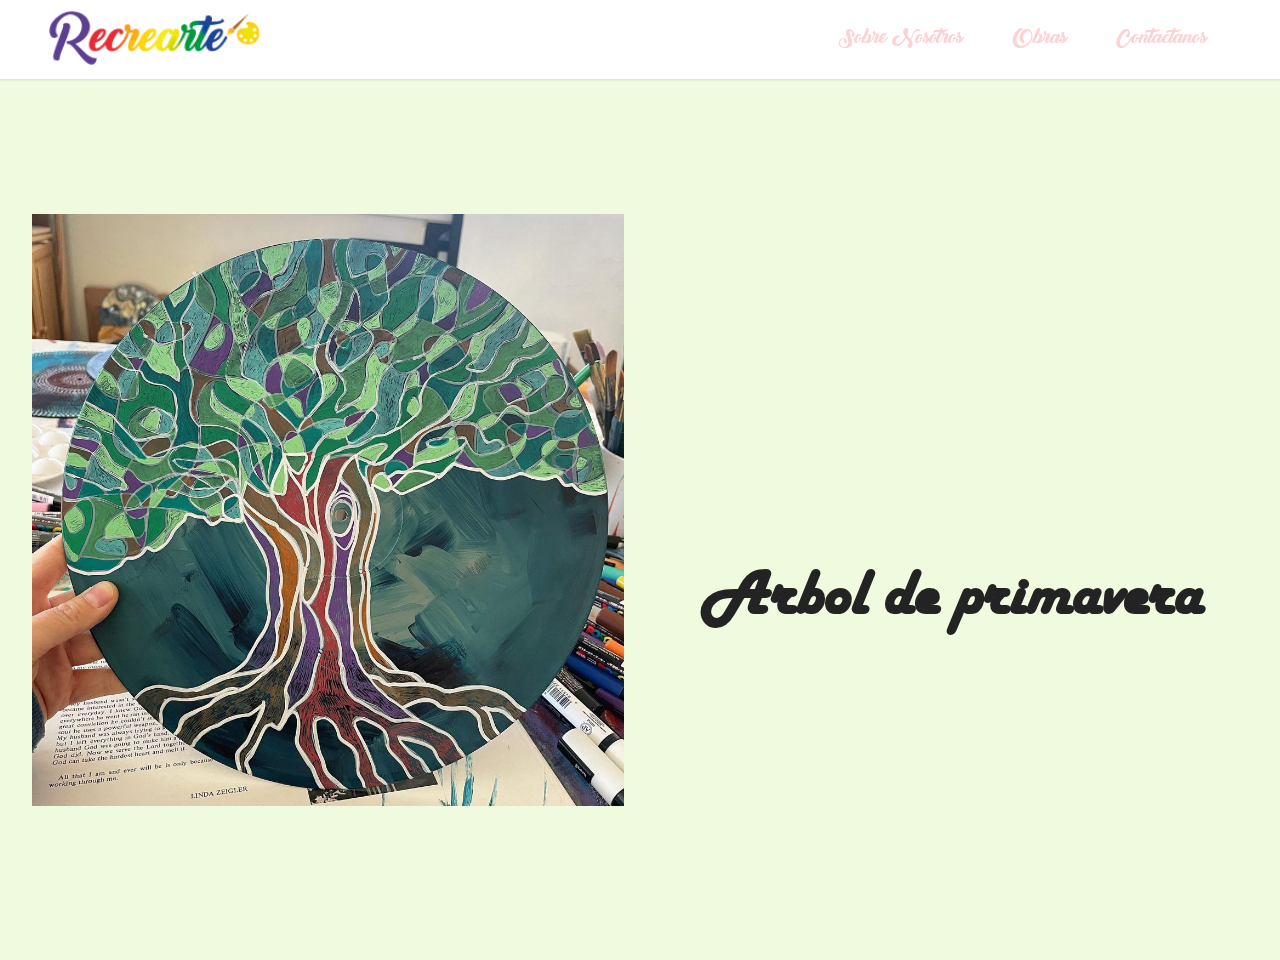
==== commit 7dd0482a: "yes" ====
--- a/page1.html
+++ b/page1.html
@@ -6,11 +6,11 @@
   <meta http-equiv="X-UA-Compatible" content="IE=edge">
   <meta name="generator" content="Mobirise v5.5.0, mobirise.com">
   <meta name="viewport" content="width=device-width, initial-scale=1, minimum-scale=1">
-  <link rel="shortcut icon" href="assets/images/la-logo-1.png" type="image/x-icon">
+  <link rel="shortcut icon" href="assets/images/logo-202x54.png" type="image/x-icon">
   <meta name="description" content="">
   
   
-  <title>vegan</title>
+  <title>Arbol de primavera</title>
   <link rel="stylesheet" href="assets/bootstrap/css/bootstrap.min.css">
   <link rel="stylesheet" href="assets/bootstrap/css/bootstrap-grid.min.css">
   <link rel="stylesheet" href="assets/bootstrap/css/bootstrap-reboot.min.css">
@@ -33,10 +33,10 @@
             <div class="navbar-brand">
                 <span class="navbar-logo">
                     <a href="index.html#top">
-                        <img src="assets/images/la-logo-1.png" alt="Mobirise" style="height: 3rem;">
+                        <img src="assets/images/logo-202x54.png" alt="Mobirise" style="height: 3.6rem;">
                     </a>
                 </span>
-                <span class="navbar-caption-wrap"><a class="navbar-caption text-white text-primary display-4" href="index.html#top">SEOHYUN GASTR</a></span>
+                
             </div>
             <button class="navbar-toggler" type="button" data-toggle="collapse" data-bs-toggle="collapse" data-target="#navbarSupportedContent" data-bs-target="#navbarSupportedContent" aria-controls="navbarNavAltMarkup" aria-expanded="false" aria-label="Toggle navigation">
                 <div class="hamburger">
@@ -47,9 +47,9 @@
                 </div>
             </button>
             <div class="collapse navbar-collapse" id="navbarSupportedContent">
-                <ul class="navbar-nav nav-dropdown nav-right" data-app-modern-menu="true"><li class="nav-item"><a class="nav-link link text-white text-primary display-5" href="page10.html#testimonials1-r">Sobre mi</a></li>
-                    <li class="nav-item"><a class="nav-link link text-white text-primary display-5" href="index.html#features3-2">Platillos</a></li>
-                    <li class="nav-item"><a class="nav-link link text-white text-primary display-5" href="page11.html#contacts4-w">Contactanos</a>
+                <ul class="navbar-nav nav-dropdown nav-right" data-app-modern-menu="true"><li class="nav-item"><a class="nav-link link text-primary display-4" href="page10.html#testimonials1-r">Sobre Nosotros</a></li>
+                    <li class="nav-item"><a class="nav-link link text-primary display-4" href="index.html#features3-2">Obras</a></li>
+                    <li class="nav-item"><a class="nav-link link text-primary display-4" href="page11.html#contacts4-w">Contactanos</a>
                     </li></ul>
                 
                 
@@ -64,21 +64,21 @@
 
     
 
-    <div class="container">
+    <div class="container-fluid">
         <div class="row justify-content-center">
             <div class="col-12 col-md-6 image-wrapper">
-                <img class="w-100" src="assets/images/83737520-599637160871142-8372437990373581809-n-1080x1350.jpg" alt="Mobirise">
+                <img class="w-100" src="assets/images/141777452-113966117321515-6899305011024103540-n-1080x1080.jpg" alt="Mobirise">
             </div>
             <div class="col-12 col-md">
                 <div class="text-wrapper text-center">
-                    <h1 class="mbr-section-title mbr-fonts-style mb-3 display-1"><strong><br></strong><br><strong>Vegan Tropical</strong><br><strong><br></strong></h1>
-                    <p class="mbr-text mbr-fonts-style display-2">Duraznos empapelados acompañado de frutas tropicales acompañado de un helado de yogurt griego vegano&nbsp;<br></p>
-                    <div class="mbr-section-btn mt-3"><a class="btn btn-primary display-4" href="https://mobiri.se">agregar al carrito</a></div>
+                    <h1 class="mbr-section-title mbr-fonts-style mb-3 display-7"><strong><br></strong><br><strong>Arbol de primavera</strong></h1>
+                    
+                    
                 </div>
             </div>
         </div>
     </div>
-</section><section style="background-color: #fff; font-family: -apple-system, BlinkMacSystemFont, 'Segoe UI', 'Roboto', 'Helvetica Neue', Arial, sans-serif; color:#aaa; font-size:12px; padding: 0; align-items: center; display: flex;"><a href="https://mobirise.site/i" style="flex: 1 1; height: 0rem; padding-left: 1rem;"></a><p style="flex: 0 0 auto; margin:0; padding-right:1rem;"></a></p></section><script src="assets/bootstrap/js/bootstrap.bundle.min.js"></script>  <script src="assets/smoothscroll/smooth-scroll.js"></script>  <script src="assets/ytplayer/index.js"></script>  <script src="assets/dropdown/js/navbar-dropdown.js"></script>  <script src="assets/theme/js/script.js"></script>  
+</section><section style="background-color: #fff; font-family: -apple-system, BlinkMacSystemFont, 'Segoe UI', 'Roboto', 'Helvetica Neue', Arial, sans-serif; color:#aaa; font-size:12px; padding: 0; align-items: center; display: flex;"><a href="https://mobirise.site/s" style="flex: 1 1; height: 0rem; padding-left: 1rem;"></a><p style="flex: 0 0 auto; margin:0; padding-right:1rem;"></p></section><script src="assets/bootstrap/js/bootstrap.bundle.min.js"></script>  <script src="assets/smoothscroll/smooth-scroll.js"></script>  <script src="assets/ytplayer/index.js"></script>  <script src="assets/dropdown/js/navbar-dropdown.js"></script>  <script src="assets/theme/js/script.js"></script>  
   
   
 </body>
--- a/assets/fonts/style.css
+++ b/assets/fonts/style.css
@@ -1,20 +1,15 @@
 @font-face {
-   font-family: 'Amsterdam Personal Use';
+   font-family: 'HARLOWSI';
    font-display: swap;
-   src: url('Amsterdam Personal Use/font.ttf');
+   src: url('HARLOWSI/font.TTF');
 }
 @font-face {
-   font-family: 'Cocomat Light-trial';
+   font-family: 'Playball-Regular';
    font-display: swap;
-   src: url('Cocomat Light-trial/font.ttf');
+   src: url('Playball-Regular/font.ttf');
 }
 @font-face {
-   font-family: 'AntipastoPro-DemiBold_trial';
+   font-family: 'Back to Black Bold Demo';
    font-display: swap;
-   src: url('AntipastoPro-DemiBold_trial/font.ttf');
+   src: url('Back to Black Bold Demo/font.ttf');
 }
-@font-face {
-   font-family: 'Night Zone';
-   font-display: swap;
-   src: url('Night Zone/font.ttf');
-}
--- a/assets/mobirise/css/mbr-additional.css
+++ b/assets/mobirise/css/mbr-additional.css
@@ -2,44 +2,44 @@
   font-family: Jost;
 }
 .display-1 {
-  font-family: 'Amsterdam Personal Use';
-  font-size: 2.5rem;
+  font-family: 'HARLOWSI';
+  font-size: 4rem;
   line-height: 1.1;
 }
 .display-1 > .mbr-iconfont {
-  font-size: 3.125rem;
+  font-size: 5rem;
 }
 .display-2 {
-  font-family: 'Cocomat Light-trial';
+  font-family: 'Playball-Regular';
+  font-size: 1.6rem;
+  line-height: 1.1;
+}
+.display-2 > .mbr-iconfont {
   font-size: 2rem;
-  line-height: 1.1;
-}
-.display-2 > .mbr-iconfont {
-  font-size: 2.5rem;
 }
 .display-4 {
-  font-family: 'Night Zone';
-  font-size: 1.1rem;
-  line-height: 1.5;
-}
-.display-4 > .mbr-iconfont {
-  font-size: 1.375rem;
-}
-.display-5 {
-  font-family: 'AntipastoPro-DemiBold_trial';
-  font-size: 1rem;
-  line-height: 1.5;
-}
-.display-5 > .mbr-iconfont {
-  font-size: 1.25rem;
-}
-.display-7 {
-  font-family: 'Amsterdam Personal Use';
+  font-family: 'Back to Black Bold Demo';
   font-size: 1.2rem;
   line-height: 1.5;
 }
+.display-4 > .mbr-iconfont {
+  font-size: 1.5rem;
+}
+.display-5 {
+  font-family: 'Playball-Regular';
+  font-size: 3rem;
+  line-height: 1.5;
+}
+.display-5 > .mbr-iconfont {
+  font-size: 3.75rem;
+}
+.display-7 {
+  font-family: 'HARLOWSI';
+  font-size: 4rem;
+  line-height: 1.5;
+}
 .display-7 > .mbr-iconfont {
-  font-size: 1.5rem;
+  font-size: 5rem;
 }
 /* ---- Fluid typography for mobile devices ---- */
 /* 1.4 - font scale ratio ( bootstrap == 1.42857 ) */
@@ -48,34 +48,34 @@
 /* 0.65 - min scale variable, may vary */
 @media (max-width: 992px) {
   .display-1 {
-    font-size: 2rem;
+    font-size: 3.2rem;
   }
 }
 @media (max-width: 768px) {
   .display-1 {
-    font-size: 1.75rem;
-    font-size: calc( 1.525rem + (2.5 - 1.525) * ((100vw - 20rem) / (48 - 20)));
-    line-height: calc( 1.1 * (1.525rem + (2.5 - 1.525) * ((100vw - 20rem) / (48 - 20))));
+    font-size: 2.8rem;
+    font-size: calc( 2.05rem + (4 - 2.05) * ((100vw - 20rem) / (48 - 20)));
+    line-height: calc( 1.1 * (2.05rem + (4 - 2.05) * ((100vw - 20rem) / (48 - 20))));
   }
   .display-2 {
-    font-size: 1.6rem;
-    font-size: calc( 1.35rem + (2 - 1.35) * ((100vw - 20rem) / (48 - 20)));
-    line-height: calc( 1.3 * (1.35rem + (2 - 1.35) * ((100vw - 20rem) / (48 - 20))));
+    font-size: 1.28rem;
+    font-size: calc( 1.21rem + (1.6 - 1.21) * ((100vw - 20rem) / (48 - 20)));
+    line-height: calc( 1.3 * (1.21rem + (1.6 - 1.21) * ((100vw - 20rem) / (48 - 20))));
   }
   .display-4 {
-    font-size: 0.88rem;
-    font-size: calc( 1.0350000000000001rem + (1.1 - 1.0350000000000001) * ((100vw - 20rem) / (48 - 20)));
-    line-height: calc( 1.4 * (1.0350000000000001rem + (1.1 - 1.0350000000000001) * ((100vw - 20rem) / (48 - 20))));
-  }
-  .display-5 {
-    font-size: 0.8rem;
-    font-size: calc( 1rem + (1 - 1) * ((100vw - 20rem) / (48 - 20)));
-    line-height: calc( 1.4 * (1rem + (1 - 1) * ((100vw - 20rem) / (48 - 20))));
-  }
-  .display-7 {
     font-size: 0.96rem;
     font-size: calc( 1.07rem + (1.2 - 1.07) * ((100vw - 20rem) / (48 - 20)));
     line-height: calc( 1.4 * (1.07rem + (1.2 - 1.07) * ((100vw - 20rem) / (48 - 20))));
+  }
+  .display-5 {
+    font-size: 2.4rem;
+    font-size: calc( 1.7rem + (3 - 1.7) * ((100vw - 20rem) / (48 - 20)));
+    line-height: calc( 1.4 * (1.7rem + (3 - 1.7) * ((100vw - 20rem) / (48 - 20))));
+  }
+  .display-7 {
+    font-size: 3.2rem;
+    font-size: calc( 2.05rem + (4 - 2.05) * ((100vw - 20rem) / (48 - 20)));
+    line-height: calc( 1.4 * (2.05rem + (4 - 2.05) * ((100vw - 20rem) / (48 - 20))));
   }
 }
 /* Buttons */
@@ -96,7 +96,7 @@
   border-radius: 4px;
 }
 .bg-primary {
-  background-color: #c2541d !important;
+  background-color: #fbd3d4 !important;
 }
 .bg-success {
   background-color: #40b0bf !important;
@@ -112,9 +112,9 @@
 }
 .btn-primary,
 .btn-primary:active {
-  background-color: #c2541d !important;
-  border-color: #c2541d !important;
-  color: #ffffff !important;
+  background-color: #fbd3d4 !important;
+  border-color: #fbd3d4 !important;
+  color: #be1116 !important;
   box-shadow: 0 2px 2px 0 rgba(0, 0, 0, 0.2);
 }
 .btn-primary:hover,
@@ -122,37 +122,37 @@
 .btn-primary.focus,
 .btn-primary.active {
   color: #ffffff !important;
-  background-color: #773312 !important;
-  border-color: #773312 !important;
+  background-color: #f48486 !important;
+  border-color: #f48486 !important;
   box-shadow: 0 2px 5px 0 rgba(0, 0, 0, 0.2);
 }
 .btn-primary.disabled,
 .btn-primary:disabled {
-  color: #ffffff !important;
-  background-color: #773312 !important;
-  border-color: #773312 !important;
+  color: #be1116 !important;
+  background-color: #f48486 !important;
+  border-color: #f48486 !important;
 }
 .btn-secondary,
 .btn-secondary:active {
-  background-color: #ff6666 !important;
-  border-color: #ff6666 !important;
-  color: #ffffff !important;
+  background-color: #f0fadf !important;
+  border-color: #f0fadf !important;
+  color: #82bd1d !important;
   box-shadow: 0 2px 2px 0 rgba(0, 0, 0, 0.2);
 }
 .btn-secondary:hover,
 .btn-secondary:focus,
 .btn-secondary.focus,
 .btn-secondary.active {
-  color: #ffffff !important;
-  background-color: #ff0f0f !important;
-  border-color: #ff0f0f !important;
+  color: #4e7212 !important;
+  background-color: #cdee94 !important;
+  border-color: #cdee94 !important;
   box-shadow: 0 2px 5px 0 rgba(0, 0, 0, 0.2);
 }
 .btn-secondary.disabled,
 .btn-secondary:disabled {
-  color: #ffffff !important;
-  background-color: #ff0f0f !important;
-  border-color: #ff0f0f !important;
+  color: #82bd1d !important;
+  background-color: #cdee94 !important;
+  border-color: #cdee94 !important;
 }
 .btn-info,
 .btn-info:active {
@@ -290,43 +290,43 @@
 .btn-primary-outline:active {
   background-color: transparent !important;
   border-color: transparent;
-  color: #c2541d;
+  color: #fbd3d4;
 }
 .btn-primary-outline:hover,
 .btn-primary-outline:focus,
 .btn-primary-outline.focus,
 .btn-primary-outline.active {
-  color: #773312 !important;
+  color: #f48486 !important;
   background-color: transparent!important;
   border-color: transparent!important;
   box-shadow: none!important;
 }
 .btn-primary-outline.disabled,
 .btn-primary-outline:disabled {
-  color: #ffffff !important;
-  background-color: #c2541d !important;
-  border-color: #c2541d !important;
+  color: #be1116 !important;
+  background-color: #fbd3d4 !important;
+  border-color: #fbd3d4 !important;
 }
 .btn-secondary-outline,
 .btn-secondary-outline:active {
   background-color: transparent !important;
   border-color: transparent;
-  color: #ff6666;
+  color: #f0fadf;
 }
 .btn-secondary-outline:hover,
 .btn-secondary-outline:focus,
 .btn-secondary-outline.focus,
 .btn-secondary-outline.active {
-  color: #ff0f0f !important;
+  color: #cdee94 !important;
   background-color: transparent!important;
   border-color: transparent!important;
   box-shadow: none!important;
 }
 .btn-secondary-outline.disabled,
 .btn-secondary-outline:disabled {
-  color: #ffffff !important;
-  background-color: #ff6666 !important;
-  border-color: #ff6666 !important;
+  color: #82bd1d !important;
+  background-color: #f0fadf !important;
+  border-color: #f0fadf !important;
 }
 .btn-info-outline,
 .btn-info-outline:active {
@@ -455,10 +455,10 @@
   border-color: #fafafa !important;
 }
 .text-primary {
-  color: #c2541d !important;
+  color: #fbd3d4 !important;
 }
 .text-secondary {
-  color: #ff6666 !important;
+  color: #f0fadf !important;
 }
 .text-success {
   color: #40b0bf !important;
@@ -481,12 +481,12 @@
 a.text-primary:hover,
 a.text-primary:focus,
 a.text-primary.active {
-  color: #692e10 !important;
+  color: #f27679 !important;
 }
 a.text-secondary:hover,
 a.text-secondary:focus,
 a.text-secondary.active {
-  color: #ff0000 !important;
+  color: #c7ec87 !important;
 }
 a.text-success:hover,
 a.text-success:focus,
@@ -532,7 +532,7 @@
   background-position: 0px 1.2em;
 }
 .nav-tabs .nav-link.active {
-  color: #c2541d;
+  color: #fbd3d4;
 }
 .nav-tabs .nav-link:not(.active) {
   color: #232323;
@@ -550,20 +550,20 @@
   background-color: #ff9966;
 }
 .mbr-gallery-filter li.active .btn {
-  background-color: #c2541d;
-  border-color: #c2541d;
-  color: #ffffff;
+  background-color: #fbd3d4;
+  border-color: #fbd3d4;
+  color: #d51318;
 }
 .mbr-gallery-filter li.active .btn:focus {
   box-shadow: none;
 }
 a,
 a:hover {
-  color: #c2541d;
+  color: #fbd3d4;
 }
 .mbr-plan-header.bg-primary .mbr-plan-subtitle,
 .mbr-plan-header.bg-primary .mbr-plan-price-desc {
-  color: #ea9c74;
+  color: #ffffff;
 }
 .mbr-plan-header.bg-success .mbr-plan-subtitle,
 .mbr-plan-header.bg-success .mbr-plan-price-desc {
@@ -586,42 +586,42 @@
   display: none;
 }
 .form-control {
-  font-family: 'Night Zone';
-  font-size: 1.1rem;
+  font-family: 'Back to Black Bold Demo';
+  font-size: 1.2rem;
   line-height: 1.5;
   font-weight: 400;
 }
 .form-control > .mbr-iconfont {
-  font-size: 1.375rem;
+  font-size: 1.5rem;
 }
 .form-control:hover,
 .form-control:focus {
   box-shadow: rgba(0, 0, 0, 0.07) 0px 1px 1px 0px, rgba(0, 0, 0, 0.07) 0px 1px 3px 0px, rgba(0, 0, 0, 0.03) 0px 0px 0px 1px;
-  border-color: #c2541d !important;
+  border-color: #fbd3d4 !important;
 }
 .form-control:-webkit-input-placeholder {
-  font-family: 'Night Zone';
-  font-size: 1.1rem;
+  font-family: 'Back to Black Bold Demo';
+  font-size: 1.2rem;
   line-height: 1.5;
   font-weight: 400;
 }
 .form-control:-webkit-input-placeholder > .mbr-iconfont {
-  font-size: 1.375rem;
+  font-size: 1.5rem;
 }
 blockquote {
-  border-color: #c2541d;
+  border-color: #fbd3d4;
 }
 /* Forms */
 .jq-selectbox li:hover,
 .jq-selectbox li.selected {
-  background-color: #c2541d;
-  color: #ffffff;
+  background-color: #fbd3d4;
+  color: #000000;
 }
 .jq-number__spin {
   transition: 0.25s ease;
 }
 .jq-number__spin:hover {
-  border-color: #c2541d;
+  border-color: #fbd3d4;
 }
 .jq-selectbox .jq-selectbox__trigger-arrow,
 .jq-number__spin.minus:after,
@@ -633,20 +633,20 @@
 .jq-selectbox:hover .jq-selectbox__trigger-arrow,
 .jq-number__spin.minus:hover:after,
 .jq-number__spin.plus:hover:after {
-  border-top-color: #c2541d;
-  border-bottom-color: #c2541d;
+  border-top-color: #fbd3d4;
+  border-bottom-color: #fbd3d4;
 }
 .xdsoft_datetimepicker .xdsoft_calendar td.xdsoft_default,
 .xdsoft_datetimepicker .xdsoft_calendar td.xdsoft_current,
 .xdsoft_datetimepicker .xdsoft_timepicker .xdsoft_time_box > div > div.xdsoft_current {
-  color: #ffffff !important;
-  background-color: #c2541d !important;
+  color: #000000 !important;
+  background-color: #fbd3d4 !important;
   box-shadow: none !important;
 }
 .xdsoft_datetimepicker .xdsoft_calendar td:hover,
 .xdsoft_datetimepicker .xdsoft_timepicker .xdsoft_time_box > div > div:hover {
   color: #000000 !important;
-  background: #ff6666 !important;
+  background: #f0fadf !important;
   box-shadow: none !important;
 }
 .lazy-bg {
@@ -671,7 +671,7 @@
   top: 50%;
   left: 50%;
   transform: translateX(-50%) translateY(-50%);
-  background-image: url("data:image/svg+xml;charset=UTF-8,%3csvg width='32' height='32' viewBox='0 0 64 64' xmlns='http://www.w3.org/2000/svg' stroke='%23c2541d' %3e%3cg fill='none' fill-rule='evenodd'%3e%3cg transform='translate(16 16)' stroke-width='2'%3e%3ccircle stroke-opacity='.5' cx='16' cy='16' r='16'/%3e%3cpath d='M32 16c0-9.94-8.06-16-16-16'%3e%3canimateTransform attributeName='transform' type='rotate' from='0 16 16' to='360 16 16' dur='1s' repeatCount='indefinite'/%3e%3c/path%3e%3c/g%3e%3c/g%3e%3c/svg%3e");
+  background-image: url("data:image/svg+xml;charset=UTF-8,%3csvg width='32' height='32' viewBox='0 0 64 64' xmlns='http://www.w3.org/2000/svg' stroke='%23fbd3d4' %3e%3cg fill='none' fill-rule='evenodd'%3e%3cg transform='translate(16 16)' stroke-width='2'%3e%3ccircle stroke-opacity='.5' cx='16' cy='16' r='16'/%3e%3cpath d='M32 16c0-9.94-8.06-16-16-16'%3e%3canimateTransform attributeName='transform' type='rotate' from='0 16 16' to='360 16 16' dur='1s' repeatCount='indefinite'/%3e%3c/path%3e%3c/g%3e%3c/g%3e%3c/svg%3e");
 }
 section.lazy-placeholder:after {
   opacity: 0.5;
@@ -718,7 +718,7 @@
 }
 .cid-sPNSJy3lpP .dropdown-item:hover,
 .cid-sPNSJy3lpP .dropdown-item:focus {
-  background: #c2541d !important;
+  background: #fbd3d4 !important;
   color: white !important;
 }
 .cid-sPNSJy3lpP .dropdown-item:hover span {
@@ -755,7 +755,7 @@
 }
 .cid-sPNSJy3lpP .dropdown-menu,
 .cid-sPNSJy3lpP .navbar.opened {
-  background: #000000 !important;
+  background: #ffffff !important;
 }
 .cid-sPNSJy3lpP .nav-item:focus,
 .cid-sPNSJy3lpP .nav-link:focus {
@@ -790,7 +790,7 @@
   transition: all 0.3s;
   border-bottom: 1px solid transparent;
   box-shadow: 0 1px 3px 0 rgba(0, 0, 0, 0.1);
-  background: #000000;
+  background: #ffffff;
 }
 .cid-sPNSJy3lpP .navbar.opened {
   transition: all 0.3s;
@@ -816,7 +816,7 @@
 }
 @media (min-width: 992px) {
   .cid-sPNSJy3lpP .navbar.collapsed.opened:not(.navbar-short) .navbar-collapse {
-    max-height: calc(98.5vh - 3rem);
+    max-height: calc(98.5vh - 3.6rem);
   }
 }
 .cid-sPNSJy3lpP .navbar.collapsed .dropdown-menu .dropdown-submenu {
@@ -935,7 +935,7 @@
   padding: 0.667em 1.667em;
 }
 .cid-sPNSJy3lpP .navbar.navbar-expand-lg .dropdown .dropdown-menu {
-  background: #000000;
+  background: #ffffff;
 }
 .cid-sPNSJy3lpP .navbar.navbar-expand-lg .dropdown .dropdown-menu .dropdown-submenu {
   margin: 0;
@@ -1038,7 +1038,7 @@
   }
 }
 .cid-sPNSKW0Bod {
-  background-color: #d15010;
+  background-color: #f0fadf;
 }
 .cid-sPNSKW0Bod .row {
   align-items: center;
@@ -1063,7 +1063,7 @@
 .cid-sPNSW65IZd {
   padding-top: 6rem;
   padding-bottom: 6rem;
-  background-color: #d15010;
+  background-color: #f0fadf;
 }
 .cid-sPNSW65IZd img,
 .cid-sPNSW65IZd .item-img {
@@ -1080,7 +1080,7 @@
 .cid-sPNSW65IZd .item-wrapper {
   position: relative;
   border-radius: 4px;
-  background: #c2541d;
+  background: #fbd3d4;
   height: 100%;
   display: flex;
   flex-flow: column nowrap;
@@ -1120,7 +1120,7 @@
 .cid-sQsnshmPQA {
   padding-top: 6rem;
   padding-bottom: 6rem;
-  background-color: #d15010;
+  background-color: #f0fadf;
 }
 .cid-sQsnshmPQA img,
 .cid-sQsnshmPQA .item-img {
@@ -1137,7 +1137,7 @@
 .cid-sQsnshmPQA .item-wrapper {
   position: relative;
   border-radius: 4px;
-  background: #c2541d;
+  background: #fbd3d4;
   height: 100%;
   display: flex;
   flex-flow: column nowrap;
@@ -1177,7 +1177,7 @@
 .cid-sQsnsMmwV3 {
   padding-top: 6rem;
   padding-bottom: 6rem;
-  background-color: #d15010;
+  background-color: #f0fadf;
 }
 .cid-sQsnsMmwV3 img,
 .cid-sQsnsMmwV3 .item-img {
@@ -1194,7 +1194,7 @@
 .cid-sQsnsMmwV3 .item-wrapper {
   position: relative;
   border-radius: 4px;
-  background: #c2541d;
+  background: #fbd3d4;
   height: 100%;
   display: flex;
   flex-flow: column nowrap;
@@ -1230,6 +1230,22 @@
 }
 .cid-sQsnsMmwV3 .item-subtitle {
   text-align: left;
+}
+.cid-sQyytYhtKz {
+  padding-top: 6rem;
+  padding-bottom: 0rem;
+  background-color: #f0fadf;
+}
+.cid-sQyytYhtKz .mbr-section-title,
+.cid-sQyytYhtKz .mbr-text,
+.cid-sQyytYhtKz .mbr-section-btn {
+  text-align: center;
+}
+.cid-sQyytYhtKz .video-wrapper {
+  margin: auto;
+}
+.cid-sQyytYhtKz .video-wrapper iframe {
+  width: 100%;
 }
 .cid-sPNSJy3lpP {
   z-index: 1000;
@@ -1267,7 +1283,7 @@
 }
 .cid-sPNSJy3lpP .dropdown-item:hover,
 .cid-sPNSJy3lpP .dropdown-item:focus {
-  background: #c2541d !important;
+  background: #fbd3d4 !important;
   color: white !important;
 }
 .cid-sPNSJy3lpP .dropdown-item:hover span {
@@ -1304,7 +1320,7 @@
 }
 .cid-sPNSJy3lpP .dropdown-menu,
 .cid-sPNSJy3lpP .navbar.opened {
-  background: #000000 !important;
+  background: #ffffff !important;
 }
 .cid-sPNSJy3lpP .nav-item:focus,
 .cid-sPNSJy3lpP .nav-link:focus {
@@ -1339,7 +1355,7 @@
   transition: all 0.3s;
   border-bottom: 1px solid transparent;
   box-shadow: 0 1px 3px 0 rgba(0, 0, 0, 0.1);
-  background: #000000;
+  background: #ffffff;
 }
 .cid-sPNSJy3lpP .navbar.opened {
   transition: all 0.3s;
@@ -1365,7 +1381,7 @@
 }
 @media (min-width: 992px) {
   .cid-sPNSJy3lpP .navbar.collapsed.opened:not(.navbar-short) .navbar-collapse {
-    max-height: calc(98.5vh - 3rem);
+    max-height: calc(98.5vh - 3.6rem);
   }
 }
 .cid-sPNSJy3lpP .navbar.collapsed .dropdown-menu .dropdown-submenu {
@@ -1484,7 +1500,7 @@
   padding: 0.667em 1.667em;
 }
 .cid-sPNSJy3lpP .navbar.navbar-expand-lg .dropdown .dropdown-menu {
-  background: #000000;
+  background: #ffffff;
 }
 .cid-sPNSJy3lpP .navbar.navbar-expand-lg .dropdown .dropdown-menu .dropdown-submenu {
   margin: 0;
@@ -1587,7 +1603,7 @@
   }
 }
 .cid-sQbBYDvacs {
-  background-color: #d15010;
+  background-color: #f0fadf;
 }
 .cid-sQbBYDvacs .row {
   align-items: center;
@@ -1642,7 +1658,7 @@
 }
 .cid-sPNSJy3lpP .dropdown-item:hover,
 .cid-sPNSJy3lpP .dropdown-item:focus {
-  background: #c2541d !important;
+  background: #fbd3d4 !important;
   color: white !important;
 }
 .cid-sPNSJy3lpP .dropdown-item:hover span {
@@ -1679,7 +1695,7 @@
 }
 .cid-sPNSJy3lpP .dropdown-menu,
 .cid-sPNSJy3lpP .navbar.opened {
-  background: #000000 !important;
+  background: #ffffff !important;
 }
 .cid-sPNSJy3lpP .nav-item:focus,
 .cid-sPNSJy3lpP .nav-link:focus {
@@ -1714,7 +1730,7 @@
   transition: all 0.3s;
   border-bottom: 1px solid transparent;
   box-shadow: 0 1px 3px 0 rgba(0, 0, 0, 0.1);
-  background: #000000;
+  background: #ffffff;
 }
 .cid-sPNSJy3lpP .navbar.opened {
   transition: all 0.3s;
@@ -1740,7 +1756,7 @@
 }
 @media (min-width: 992px) {
   .cid-sPNSJy3lpP .navbar.collapsed.opened:not(.navbar-short) .navbar-collapse {
-    max-height: calc(98.5vh - 3rem);
+    max-height: calc(98.5vh - 3.6rem);
   }
 }
 .cid-sPNSJy3lpP .navbar.collapsed .dropdown-menu .dropdown-submenu {
@@ -1859,7 +1875,7 @@
   padding: 0.667em 1.667em;
 }
 .cid-sPNSJy3lpP .navbar.navbar-expand-lg .dropdown .dropdown-menu {
-  background: #000000;
+  background: #ffffff;
 }
 .cid-sPNSJy3lpP .navbar.navbar-expand-lg .dropdown .dropdown-menu .dropdown-submenu {
   margin: 0;
@@ -1962,7 +1978,7 @@
   }
 }
 .cid-sQbCR5sRmf {
-  background-color: #d15010;
+  background-color: #f0fadf;
 }
 .cid-sQbCR5sRmf .row {
   align-items: center;
@@ -1978,39 +1994,11 @@
   }
 }
 .cid-sQbCR5sRmf .mbr-section-title {
-  text-align: left;
+  text-align: center;
 }
 .cid-sQbCR5sRmf .mbr-text,
 .cid-sQbCR5sRmf .mbr-section-btn {
   text-align: left;
-}
-.cid-sQt9iIWGGQ {
-  padding-top: 6rem;
-  padding-bottom: 6rem;
-  background-color: #d15010;
-}
-@media (max-width: 767px) {
-  .cid-sQt9iIWGGQ .row {
-    flex-direction: column-reverse;
-  }
-  .cid-sQt9iIWGGQ .mbr-figure {
-    margin-bottom: 1.5rem;
-  }
-}
-.cid-sQt9iIWGGQ .row {
-  align-items: center;
-}
-@media (min-width: 992px) {
-  .cid-sQt9iIWGGQ .text-wrapper {
-    padding: 0 2rem;
-  }
-}
-.cid-sQt9iIWGGQ .media-content,
-.cid-sQt9iIWGGQ .mbr-figure {
-  align-self: center;
-}
-.cid-sQt9iIWGGQ .mbr-figure iframe {
-  width: 100%;
 }
 .cid-sPNSJy3lpP {
   z-index: 1000;
@@ -2048,7 +2036,7 @@
 }
 .cid-sPNSJy3lpP .dropdown-item:hover,
 .cid-sPNSJy3lpP .dropdown-item:focus {
-  background: #c2541d !important;
+  background: #fbd3d4 !important;
   color: white !important;
 }
 .cid-sPNSJy3lpP .dropdown-item:hover span {
@@ -2085,7 +2073,7 @@
 }
 .cid-sPNSJy3lpP .dropdown-menu,
 .cid-sPNSJy3lpP .navbar.opened {
-  background: #000000 !important;
+  background: #ffffff !important;
 }
 .cid-sPNSJy3lpP .nav-item:focus,
 .cid-sPNSJy3lpP .nav-link:focus {
@@ -2120,7 +2108,7 @@
   transition: all 0.3s;
   border-bottom: 1px solid transparent;
   box-shadow: 0 1px 3px 0 rgba(0, 0, 0, 0.1);
-  background: #000000;
+  background: #ffffff;
 }
 .cid-sPNSJy3lpP .navbar.opened {
   transition: all 0.3s;
@@ -2146,7 +2134,7 @@
 }
 @media (min-width: 992px) {
   .cid-sPNSJy3lpP .navbar.collapsed.opened:not(.navbar-short) .navbar-collapse {
-    max-height: calc(98.5vh - 3rem);
+    max-height: calc(98.5vh - 3.6rem);
   }
 }
 .cid-sPNSJy3lpP .navbar.collapsed .dropdown-menu .dropdown-submenu {
@@ -2265,7 +2253,7 @@
   padding: 0.667em 1.667em;
 }
 .cid-sPNSJy3lpP .navbar.navbar-expand-lg .dropdown .dropdown-menu {
-  background: #000000;
+  background: #ffffff;
 }
 .cid-sPNSJy3lpP .navbar.navbar-expand-lg .dropdown .dropdown-menu .dropdown-submenu {
   margin: 0;
@@ -2368,7 +2356,7 @@
   }
 }
 .cid-sQstHX5rbm {
-  background-color: #d15010;
+  background-color: #f0fadf;
 }
 .cid-sQstHX5rbm .row {
   align-items: center;
@@ -2423,7 +2411,7 @@
 }
 .cid-sPNSJy3lpP .dropdown-item:hover,
 .cid-sPNSJy3lpP .dropdown-item:focus {
-  background: #c2541d !important;
+  background: #fbd3d4 !important;
   color: white !important;
 }
 .cid-sPNSJy3lpP .dropdown-item:hover span {
@@ -2460,7 +2448,7 @@
 }
 .cid-sPNSJy3lpP .dropdown-menu,
 .cid-sPNSJy3lpP .navbar.opened {
-  background: #000000 !important;
+  background: #ffffff !important;
 }
 .cid-sPNSJy3lpP .nav-item:focus,
 .cid-sPNSJy3lpP .nav-link:focus {
@@ -2495,7 +2483,7 @@
   transition: all 0.3s;
   border-bottom: 1px solid transparent;
   box-shadow: 0 1px 3px 0 rgba(0, 0, 0, 0.1);
-  background: #000000;
+  background: #ffffff;
 }
 .cid-sPNSJy3lpP .navbar.opened {
   transition: all 0.3s;
@@ -2521,7 +2509,7 @@
 }
 @media (min-width: 992px) {
   .cid-sPNSJy3lpP .navbar.collapsed.opened:not(.navbar-short) .navbar-collapse {
-    max-height: calc(98.5vh - 3rem);
+    max-height: calc(98.5vh - 3.6rem);
   }
 }
 .cid-sPNSJy3lpP .navbar.collapsed .dropdown-menu .dropdown-submenu {
@@ -2640,7 +2628,7 @@
   padding: 0.667em 1.667em;
 }
 .cid-sPNSJy3lpP .navbar.navbar-expand-lg .dropdown .dropdown-menu {
-  background: #000000;
+  background: #ffffff;
 }
 .cid-sPNSJy3lpP .navbar.navbar-expand-lg .dropdown .dropdown-menu .dropdown-submenu {
   margin: 0;
@@ -2743,7 +2731,7 @@
   }
 }
 .cid-sQsvF6r1IS {
-  background-color: #d15010;
+  background-color: #f0fadf;
 }
 .cid-sQsvF6r1IS .row {
   align-items: center;
@@ -2798,7 +2786,7 @@
 }
 .cid-sPNSJy3lpP .dropdown-item:hover,
 .cid-sPNSJy3lpP .dropdown-item:focus {
-  background: #c2541d !important;
+  background: #fbd3d4 !important;
   color: white !important;
 }
 .cid-sPNSJy3lpP .dropdown-item:hover span {
@@ -2835,7 +2823,7 @@
 }
 .cid-sPNSJy3lpP .dropdown-menu,
 .cid-sPNSJy3lpP .navbar.opened {
-  background: #000000 !important;
+  background: #ffffff !important;
 }
 .cid-sPNSJy3lpP .nav-item:focus,
 .cid-sPNSJy3lpP .nav-link:focus {
@@ -2870,7 +2858,7 @@
   transition: all 0.3s;
   border-bottom: 1px solid transparent;
   box-shadow: 0 1px 3px 0 rgba(0, 0, 0, 0.1);
-  background: #000000;
+  background: #ffffff;
 }
 .cid-sPNSJy3lpP .navbar.opened {
   transition: all 0.3s;
@@ -2896,7 +2884,7 @@
 }
 @media (min-width: 992px) {
   .cid-sPNSJy3lpP .navbar.collapsed.opened:not(.navbar-short) .navbar-collapse {
-    max-height: calc(98.5vh - 3rem);
+    max-height: calc(98.5vh - 3.6rem);
   }
 }
 .cid-sPNSJy3lpP .navbar.collapsed .dropdown-menu .dropdown-submenu {
@@ -3015,7 +3003,7 @@
   padding: 0.667em 1.667em;
 }
 .cid-sPNSJy3lpP .navbar.navbar-expand-lg .dropdown .dropdown-menu {
-  background: #000000;
+  background: #ffffff;
 }
 .cid-sPNSJy3lpP .navbar.navbar-expand-lg .dropdown .dropdown-menu .dropdown-submenu {
   margin: 0;
@@ -3118,7 +3106,7 @@
   }
 }
 .cid-sQsvQDLTdh {
-  background-color: #d15010;
+  background-color: #f0fadf;
 }
 .cid-sQsvQDLTdh .row {
   align-items: center;
@@ -3176,7 +3164,7 @@
 }
 .cid-sPNSJy3lpP .dropdown-item:hover,
 .cid-sPNSJy3lpP .dropdown-item:focus {
-  background: #c2541d !important;
+  background: #fbd3d4 !important;
   color: white !important;
 }
 .cid-sPNSJy3lpP .dropdown-item:hover span {
@@ -3213,7 +3201,7 @@
 }
 .cid-sPNSJy3lpP .dropdown-menu,
 .cid-sPNSJy3lpP .navbar.opened {
-  background: #000000 !important;
+  background: #ffffff !important;
 }
 .cid-sPNSJy3lpP .nav-item:focus,
 .cid-sPNSJy3lpP .nav-link:focus {
@@ -3248,7 +3236,7 @@
   transition: all 0.3s;
   border-bottom: 1px solid transparent;
   box-shadow: 0 1px 3px 0 rgba(0, 0, 0, 0.1);
-  background: #000000;
+  background: #ffffff;
 }
 .cid-sPNSJy3lpP .navbar.opened {
   transition: all 0.3s;
@@ -3274,7 +3262,7 @@
 }
 @media (min-width: 992px) {
   .cid-sPNSJy3lpP .navbar.collapsed.opened:not(.navbar-short) .navbar-collapse {
-    max-height: calc(98.5vh - 3rem);
+    max-height: calc(98.5vh - 3.6rem);
   }
 }
 .cid-sPNSJy3lpP .navbar.collapsed .dropdown-menu .dropdown-submenu {
@@ -3393,7 +3381,7 @@
   padding: 0.667em 1.667em;
 }
 .cid-sPNSJy3lpP .navbar.navbar-expand-lg .dropdown .dropdown-menu {
-  background: #000000;
+  background: #ffffff;
 }
 .cid-sPNSJy3lpP .navbar.navbar-expand-lg .dropdown .dropdown-menu .dropdown-submenu {
   margin: 0;
@@ -3496,7 +3484,7 @@
   }
 }
 .cid-sQsw0zE1Ep {
-  background-color: #d15010;
+  background-color: #f0fadf;
 }
 .cid-sQsw0zE1Ep .row {
   align-items: center;
@@ -3551,7 +3539,7 @@
 }
 .cid-sPNSJy3lpP .dropdown-item:hover,
 .cid-sPNSJy3lpP .dropdown-item:focus {
-  background: #c2541d !important;
+  background: #fbd3d4 !important;
   color: white !important;
 }
 .cid-sPNSJy3lpP .dropdown-item:hover span {
@@ -3588,7 +3576,7 @@
 }
 .cid-sPNSJy3lpP .dropdown-menu,
 .cid-sPNSJy3lpP .navbar.opened {
-  background: #000000 !important;
+  background: #ffffff !important;
 }
 .cid-sPNSJy3lpP .nav-item:focus,
 .cid-sPNSJy3lpP .nav-link:focus {
@@ -3623,7 +3611,7 @@
   transition: all 0.3s;
   border-bottom: 1px solid transparent;
   box-shadow: 0 1px 3px 0 rgba(0, 0, 0, 0.1);
-  background: #000000;
+  background: #ffffff;
 }
 .cid-sPNSJy3lpP .navbar.opened {
   transition: all 0.3s;
@@ -3649,7 +3637,7 @@
 }
 @media (min-width: 992px) {
   .cid-sPNSJy3lpP .navbar.collapsed.opened:not(.navbar-short) .navbar-collapse {
-    max-height: calc(98.5vh - 3rem);
+    max-height: calc(98.5vh - 3.6rem);
   }
 }
 .cid-sPNSJy3lpP .navbar.collapsed .dropdown-menu .dropdown-submenu {
@@ -3768,7 +3756,7 @@
   padding: 0.667em 1.667em;
 }
 .cid-sPNSJy3lpP .navbar.navbar-expand-lg .dropdown .dropdown-menu {
-  background: #000000;
+  background: #ffffff;
 }
 .cid-sPNSJy3lpP .navbar.navbar-expand-lg .dropdown .dropdown-menu .dropdown-submenu {
   margin: 0;
@@ -3871,7 +3859,7 @@
   }
 }
 .cid-sQsw6C1Wpa {
-  background-color: #d15010;
+  background-color: #f0fadf;
 }
 .cid-sQsw6C1Wpa .row {
   align-items: center;
@@ -3926,7 +3914,7 @@
 }
 .cid-sPNSJy3lpP .dropdown-item:hover,
 .cid-sPNSJy3lpP .dropdown-item:focus {
-  background: #c2541d !important;
+  background: #fbd3d4 !important;
   color: white !important;
 }
 .cid-sPNSJy3lpP .dropdown-item:hover span {
@@ -3963,7 +3951,7 @@
 }
 .cid-sPNSJy3lpP .dropdown-menu,
 .cid-sPNSJy3lpP .navbar.opened {
-  background: #000000 !important;
+  background: #ffffff !important;
 }
 .cid-sPNSJy3lpP .nav-item:focus,
 .cid-sPNSJy3lpP .nav-link:focus {
@@ -3998,7 +3986,7 @@
   transition: all 0.3s;
   border-bottom: 1px solid transparent;
   box-shadow: 0 1px 3px 0 rgba(0, 0, 0, 0.1);
-  background: #000000;
+  background: #ffffff;
 }
 .cid-sPNSJy3lpP .navbar.opened {
   transition: all 0.3s;
@@ -4024,7 +4012,7 @@
 }
 @media (min-width: 992px) {
   .cid-sPNSJy3lpP .navbar.collapsed.opened:not(.navbar-short) .navbar-collapse {
-    max-height: calc(98.5vh - 3rem);
+    max-height: calc(98.5vh - 3.6rem);
   }
 }
 .cid-sPNSJy3lpP .navbar.collapsed .dropdown-menu .dropdown-submenu {
@@ -4143,7 +4131,7 @@
   padding: 0.667em 1.667em;
 }
 .cid-sPNSJy3lpP .navbar.navbar-expand-lg .dropdown .dropdown-menu {
-  background: #000000;
+  background: #ffffff;
 }
 .cid-sPNSJy3lpP .navbar.navbar-expand-lg .dropdown .dropdown-menu .dropdown-submenu {
   margin: 0;
@@ -4246,7 +4234,7 @@
   }
 }
 .cid-sQswckM9AK {
-  background-color: #d15010;
+  background-color: #f0fadf;
 }
 .cid-sQswckM9AK .row {
   align-items: center;
@@ -4301,7 +4289,7 @@
 }
 .cid-sPNSJy3lpP .dropdown-item:hover,
 .cid-sPNSJy3lpP .dropdown-item:focus {
-  background: #c2541d !important;
+  background: #fbd3d4 !important;
   color: white !important;
 }
 .cid-sPNSJy3lpP .dropdown-item:hover span {
@@ -4338,7 +4326,7 @@
 }
 .cid-sPNSJy3lpP .dropdown-menu,
 .cid-sPNSJy3lpP .navbar.opened {
-  background: #000000 !important;
+  background: #ffffff !important;
 }
 .cid-sPNSJy3lpP .nav-item:focus,
 .cid-sPNSJy3lpP .nav-link:focus {
@@ -4373,7 +4361,7 @@
   transition: all 0.3s;
   border-bottom: 1px solid transparent;
   box-shadow: 0 1px 3px 0 rgba(0, 0, 0, 0.1);
-  background: #000000;
+  background: #ffffff;
 }
 .cid-sPNSJy3lpP .navbar.opened {
   transition: all 0.3s;
@@ -4399,7 +4387,7 @@
 }
 @media (min-width: 992px) {
   .cid-sPNSJy3lpP .navbar.collapsed.opened:not(.navbar-short) .navbar-collapse {
-    max-height: calc(98.5vh - 3rem);
+    max-height: calc(98.5vh - 3.6rem);
   }
 }
 .cid-sPNSJy3lpP .navbar.collapsed .dropdown-menu .dropdown-submenu {
@@ -4518,7 +4506,7 @@
   padding: 0.667em 1.667em;
 }
 .cid-sPNSJy3lpP .navbar.navbar-expand-lg .dropdown .dropdown-menu {
-  background: #000000;
+  background: #ffffff;
 }
 .cid-sPNSJy3lpP .navbar.navbar-expand-lg .dropdown .dropdown-menu .dropdown-submenu {
   margin: 0;
@@ -4621,7 +4609,7 @@
   }
 }
 .cid-sQswk6TFN2 {
-  background-color: #d15010;
+  background-color: #f0fadf;
 }
 .cid-sQswk6TFN2 .row {
   align-items: center;
@@ -4639,6 +4627,30 @@
 .cid-sQswk6TFN2 .mbr-text,
 .cid-sQswk6TFN2 .mbr-section-btn {
   text-align: left;
+}
+.cid-sQxRGxm0ou {
+  padding-top: 5rem;
+  padding-bottom: 5rem;
+  background-color: #f0fadf;
+}
+.cid-sQxRGxm0ou .card-wrapper {
+  background: #f0fadf;
+  border-radius: 4px;
+}
+@media (max-width: 767px) {
+  .cid-sQxRGxm0ou .card-wrapper {
+    padding: 1rem;
+  }
+}
+@media (min-width: 768px) and (max-width: 991px) {
+  .cid-sQxRGxm0ou .card-wrapper {
+    padding: 2rem;
+  }
+}
+@media (min-width: 992px) {
+  .cid-sQxRGxm0ou .card-wrapper {
+    padding: 4rem;
+  }
 }
 .cid-sPNSJy3lpP {
   z-index: 1000;
@@ -4676,7 +4688,7 @@
 }
 .cid-sPNSJy3lpP .dropdown-item:hover,
 .cid-sPNSJy3lpP .dropdown-item:focus {
-  background: #c2541d !important;
+  background: #fbd3d4 !important;
   color: white !important;
 }
 .cid-sPNSJy3lpP .dropdown-item:hover span {
@@ -4713,7 +4725,7 @@
 }
 .cid-sPNSJy3lpP .dropdown-menu,
 .cid-sPNSJy3lpP .navbar.opened {
-  background: #000000 !important;
+  background: #ffffff !important;
 }
 .cid-sPNSJy3lpP .nav-item:focus,
 .cid-sPNSJy3lpP .nav-link:focus {
@@ -4748,7 +4760,7 @@
   transition: all 0.3s;
   border-bottom: 1px solid transparent;
   box-shadow: 0 1px 3px 0 rgba(0, 0, 0, 0.1);
-  background: #000000;
+  background: #ffffff;
 }
 .cid-sPNSJy3lpP .navbar.opened {
   transition: all 0.3s;
@@ -4774,7 +4786,7 @@
 }
 @media (min-width: 992px) {
   .cid-sPNSJy3lpP .navbar.collapsed.opened:not(.navbar-short) .navbar-collapse {
-    max-height: calc(98.5vh - 3rem);
+    max-height: calc(98.5vh - 3.6rem);
   }
 }
 .cid-sPNSJy3lpP .navbar.collapsed .dropdown-menu .dropdown-submenu {
@@ -4893,7 +4905,7 @@
   padding: 0.667em 1.667em;
 }
 .cid-sPNSJy3lpP .navbar.navbar-expand-lg .dropdown .dropdown-menu {
-  background: #000000;
+  background: #ffffff;
 }
 .cid-sPNSJy3lpP .navbar.navbar-expand-lg .dropdown .dropdown-menu .dropdown-submenu {
   margin: 0;
@@ -4998,7 +5010,7 @@
 .cid-sQsz1wm6Jc {
   padding-top: 5rem;
   padding-bottom: 5rem;
-  background-color: #d15010;
+  background-color: #f0fadf;
 }
 .cid-sQsz1wm6Jc .text-wrapper {
   padding: 1rem;
@@ -5017,13 +5029,37 @@
     margin-bottom: 2rem;
   }
 }
+.cid-sQxRfNeanr {
+  padding-top: 5rem;
+  padding-bottom: 5rem;
+  background-color: #f0fadf;
+}
+.cid-sQxRfNeanr .card-wrapper {
+  background: #f0fadf;
+  border-radius: 4px;
+}
+@media (max-width: 767px) {
+  .cid-sQxRfNeanr .card-wrapper {
+    padding: 1rem;
+  }
+}
+@media (min-width: 768px) and (max-width: 991px) {
+  .cid-sQxRfNeanr .card-wrapper {
+    padding: 2rem;
+  }
+}
+@media (min-width: 992px) {
+  .cid-sQxRfNeanr .card-wrapper {
+    padding: 4rem;
+  }
+}
 .cid-sQsLfYM7R0 {
   padding-top: 5rem;
   padding-bottom: 5rem;
-  background-color: #d15010;
+  background-color: #f0fadf;
 }
 .cid-sQsLfYM7R0 .card-wrapper {
-  background: #d15010;
+  background: #f0fadf;
   border-radius: 4px;
 }
 @media (max-width: 767px) {
@@ -5077,7 +5113,7 @@
 }
 .cid-sPNSJy3lpP .dropdown-item:hover,
 .cid-sPNSJy3lpP .dropdown-item:focus {
-  background: #c2541d !important;
+  background: #fbd3d4 !important;
   color: white !important;
 }
 .cid-sPNSJy3lpP .dropdown-item:hover span {
@@ -5114,7 +5150,7 @@
 }
 .cid-sPNSJy3lpP .dropdown-menu,
 .cid-sPNSJy3lpP .navbar.opened {
-  background: #000000 !important;
+  background: #ffffff !important;
 }
 .cid-sPNSJy3lpP .nav-item:focus,
 .cid-sPNSJy3lpP .nav-link:focus {
@@ -5149,7 +5185,7 @@
   transition: all 0.3s;
   border-bottom: 1px solid transparent;
   box-shadow: 0 1px 3px 0 rgba(0, 0, 0, 0.1);
-  background: #000000;
+  background: #ffffff;
 }
 .cid-sPNSJy3lpP .navbar.opened {
   transition: all 0.3s;
@@ -5175,7 +5211,7 @@
 }
 @media (min-width: 992px) {
   .cid-sPNSJy3lpP .navbar.collapsed.opened:not(.navbar-short) .navbar-collapse {
-    max-height: calc(98.5vh - 3rem);
+    max-height: calc(98.5vh - 3.6rem);
   }
 }
 .cid-sPNSJy3lpP .navbar.collapsed .dropdown-menu .dropdown-submenu {
@@ -5294,7 +5330,7 @@
   padding: 0.667em 1.667em;
 }
 .cid-sPNSJy3lpP .navbar.navbar-expand-lg .dropdown .dropdown-menu {
-  background: #000000;
+  background: #ffffff;
 }
 .cid-sPNSJy3lpP .navbar.navbar-expand-lg .dropdown .dropdown-menu .dropdown-submenu {
   margin: 0;
@@ -5399,7 +5435,7 @@
 .cid-sQsIR65JdN {
   padding-top: 90px;
   padding-bottom: 90px;
-  background-color: #d15010;
+  background-color: #f0fadf;
 }
 .cid-sQsIR65JdN .media-container-row {
   justify-content: space-between;
@@ -5418,8 +5454,8 @@
   display: flex;
   border-radius: 50%;
   text-align: center;
-  color: #b78ef9;
-  border: 2px solid #b78ef9;
+  color: #fbd3d4;
+  border: 2px solid #fbd3d4;
   justify-content: center;
   align-content: center;
   transition: all 0.3s;
@@ -5428,8 +5464,8 @@
   padding: 0.6rem;
 }
 .cid-sQsIR65JdN .mbr-iconfont-social:hover {
-  background-color: #b78ef9;
-  color: #ffffff;
+  background-color: #fbd3d4;
+  color: #000000;
 }
 @media (max-width: 768px) {
   .cid-sQsIR65JdN .icons {
@@ -5442,10 +5478,10 @@
 .cid-sQsLupUlI9 {
   padding-top: 5rem;
   padding-bottom: 5rem;
-  background-color: #d15010;
+  background-color: #f0fadf;
 }
 .cid-sQsLupUlI9 .card-wrapper {
-  background: #d15010;
+  background: #f0fadf;
   border-radius: 4px;
 }
 @media (max-width: 767px) {
@@ -5499,7 +5535,7 @@
 }
 .cid-sPNSJy3lpP .dropdown-item:hover,
 .cid-sPNSJy3lpP .dropdown-item:focus {
-  background: #c2541d !important;
+  background: #fbd3d4 !important;
   color: white !important;
 }
 .cid-sPNSJy3lpP .dropdown-item:hover span {
@@ -5536,7 +5572,7 @@
 }
 .cid-sPNSJy3lpP .dropdown-menu,
 .cid-sPNSJy3lpP .navbar.opened {
-  background: #000000 !important;
+  background: #ffffff !important;
 }
 .cid-sPNSJy3lpP .nav-item:focus,
 .cid-sPNSJy3lpP .nav-link:focus {
@@ -5571,7 +5607,7 @@
   transition: all 0.3s;
   border-bottom: 1px solid transparent;
   box-shadow: 0 1px 3px 0 rgba(0, 0, 0, 0.1);
-  background: #000000;
+  background: #ffffff;
 }
 .cid-sPNSJy3lpP .navbar.opened {
   transition: all 0.3s;
@@ -5597,7 +5633,7 @@
 }
 @media (min-width: 992px) {
   .cid-sPNSJy3lpP .navbar.collapsed.opened:not(.navbar-short) .navbar-collapse {
-    max-height: calc(98.5vh - 3rem);
+    max-height: calc(98.5vh - 3.6rem);
   }
 }
 .cid-sPNSJy3lpP .navbar.collapsed .dropdown-menu .dropdown-submenu {
@@ -5716,7 +5752,7 @@
   padding: 0.667em 1.667em;
 }
 .cid-sPNSJy3lpP .navbar.navbar-expand-lg .dropdown .dropdown-menu {
-  background: #000000;
+  background: #ffffff;
 }
 .cid-sPNSJy3lpP .navbar.navbar-expand-lg .dropdown .dropdown-menu .dropdown-submenu {
   margin: 0;
@@ -5819,7 +5855,7 @@
   }
 }
 .cid-sQsGHUMOym {
-  background-color: #d15010;
+  background-color: #f0fadf;
 }
 .cid-sQsGHUMOym .row {
   align-items: center;
--- a/assets/mobirise/css/mbr-additional.css
+++ b/assets/mobirise/css/mbr-additional.css
@@ -2,44 +2,44 @@
   font-family: Jost;
 }
 .display-1 {
-  font-family: 'Amsterdam Personal Use';
-  font-size: 2.5rem;
+  font-family: 'HARLOWSI';
+  font-size: 4rem;
   line-height: 1.1;
 }
 .display-1 > .mbr-iconfont {
-  font-size: 3.125rem;
+  font-size: 5rem;
 }
 .display-2 {
-  font-family: 'Cocomat Light-trial';
+  font-family: 'Playball-Regular';
+  font-size: 1.6rem;
+  line-height: 1.1;
+}
+.display-2 > .mbr-iconfont {
   font-size: 2rem;
-  line-height: 1.1;
-}
-.display-2 > .mbr-iconfont {
-  font-size: 2.5rem;
 }
 .display-4 {
-  font-family: 'Night Zone';
-  font-size: 1.1rem;
-  line-height: 1.5;
-}
-.display-4 > .mbr-iconfont {
-  font-size: 1.375rem;
-}
-.display-5 {
-  font-family: 'AntipastoPro-DemiBold_trial';
-  font-size: 1rem;
-  line-height: 1.5;
-}
-.display-5 > .mbr-iconfont {
-  font-size: 1.25rem;
-}
-.display-7 {
-  font-family: 'Amsterdam Personal Use';
+  font-family: 'Back to Black Bold Demo';
   font-size: 1.2rem;
   line-height: 1.5;
 }
+.display-4 > .mbr-iconfont {
+  font-size: 1.5rem;
+}
+.display-5 {
+  font-family: 'Playball-Regular';
+  font-size: 3rem;
+  line-height: 1.5;
+}
+.display-5 > .mbr-iconfont {
+  font-size: 3.75rem;
+}
+.display-7 {
+  font-family: 'HARLOWSI';
+  font-size: 4rem;
+  line-height: 1.5;
+}
 .display-7 > .mbr-iconfont {
-  font-size: 1.5rem;
+  font-size: 5rem;
 }
 /* ---- Fluid typography for mobile devices ---- */
 /* 1.4 - font scale ratio ( bootstrap == 1.42857 ) */
@@ -48,34 +48,34 @@
 /* 0.65 - min scale variable, may vary */
 @media (max-width: 992px) {
   .display-1 {
-    font-size: 2rem;
+    font-size: 3.2rem;
   }
 }
 @media (max-width: 768px) {
   .display-1 {
-    font-size: 1.75rem;
-    font-size: calc( 1.525rem + (2.5 - 1.525) * ((100vw - 20rem) / (48 - 20)));
-    line-height: calc( 1.1 * (1.525rem + (2.5 - 1.525) * ((100vw - 20rem) / (48 - 20))));
+    font-size: 2.8rem;
+    font-size: calc( 2.05rem + (4 - 2.05) * ((100vw - 20rem) / (48 - 20)));
+    line-height: calc( 1.1 * (2.05rem + (4 - 2.05) * ((100vw - 20rem) / (48 - 20))));
   }
   .display-2 {
-    font-size: 1.6rem;
-    font-size: calc( 1.35rem + (2 - 1.35) * ((100vw - 20rem) / (48 - 20)));
-    line-height: calc( 1.3 * (1.35rem + (2 - 1.35) * ((100vw - 20rem) / (48 - 20))));
+    font-size: 1.28rem;
+    font-size: calc( 1.21rem + (1.6 - 1.21) * ((100vw - 20rem) / (48 - 20)));
+    line-height: calc( 1.3 * (1.21rem + (1.6 - 1.21) * ((100vw - 20rem) / (48 - 20))));
   }
   .display-4 {
-    font-size: 0.88rem;
-    font-size: calc( 1.0350000000000001rem + (1.1 - 1.0350000000000001) * ((100vw - 20rem) / (48 - 20)));
-    line-height: calc( 1.4 * (1.0350000000000001rem + (1.1 - 1.0350000000000001) * ((100vw - 20rem) / (48 - 20))));
-  }
-  .display-5 {
-    font-size: 0.8rem;
-    font-size: calc( 1rem + (1 - 1) * ((100vw - 20rem) / (48 - 20)));
-    line-height: calc( 1.4 * (1rem + (1 - 1) * ((100vw - 20rem) / (48 - 20))));
-  }
-  .display-7 {
     font-size: 0.96rem;
     font-size: calc( 1.07rem + (1.2 - 1.07) * ((100vw - 20rem) / (48 - 20)));
     line-height: calc( 1.4 * (1.07rem + (1.2 - 1.07) * ((100vw - 20rem) / (48 - 20))));
+  }
+  .display-5 {
+    font-size: 2.4rem;
+    font-size: calc( 1.7rem + (3 - 1.7) * ((100vw - 20rem) / (48 - 20)));
+    line-height: calc( 1.4 * (1.7rem + (3 - 1.7) * ((100vw - 20rem) / (48 - 20))));
+  }
+  .display-7 {
+    font-size: 3.2rem;
+    font-size: calc( 2.05rem + (4 - 2.05) * ((100vw - 20rem) / (48 - 20)));
+    line-height: calc( 1.4 * (2.05rem + (4 - 2.05) * ((100vw - 20rem) / (48 - 20))));
   }
 }
 /* Buttons */
@@ -96,7 +96,7 @@
   border-radius: 4px;
 }
 .bg-primary {
-  background-color: #c2541d !important;
+  background-color: #fbd3d4 !important;
 }
 .bg-success {
   background-color: #40b0bf !important;
@@ -112,9 +112,9 @@
 }
 .btn-primary,
 .btn-primary:active {
-  background-color: #c2541d !important;
-  border-color: #c2541d !important;
-  color: #ffffff !important;
+  background-color: #fbd3d4 !important;
+  border-color: #fbd3d4 !important;
+  color: #be1116 !important;
   box-shadow: 0 2px 2px 0 rgba(0, 0, 0, 0.2);
 }
 .btn-primary:hover,
@@ -122,37 +122,37 @@
 .btn-primary.focus,
 .btn-primary.active {
   color: #ffffff !important;
-  background-color: #773312 !important;
-  border-color: #773312 !important;
+  background-color: #f48486 !important;
+  border-color: #f48486 !important;
   box-shadow: 0 2px 5px 0 rgba(0, 0, 0, 0.2);
 }
 .btn-primary.disabled,
 .btn-primary:disabled {
-  color: #ffffff !important;
-  background-color: #773312 !important;
-  border-color: #773312 !important;
+  color: #be1116 !important;
+  background-color: #f48486 !important;
+  border-color: #f48486 !important;
 }
 .btn-secondary,
 .btn-secondary:active {
-  background-color: #ff6666 !important;
-  border-color: #ff6666 !important;
-  color: #ffffff !important;
+  background-color: #f0fadf !important;
+  border-color: #f0fadf !important;
+  color: #82bd1d !important;
   box-shadow: 0 2px 2px 0 rgba(0, 0, 0, 0.2);
 }
 .btn-secondary:hover,
 .btn-secondary:focus,
 .btn-secondary.focus,
 .btn-secondary.active {
-  color: #ffffff !important;
-  background-color: #ff0f0f !important;
-  border-color: #ff0f0f !important;
+  color: #4e7212 !important;
+  background-color: #cdee94 !important;
+  border-color: #cdee94 !important;
   box-shadow: 0 2px 5px 0 rgba(0, 0, 0, 0.2);
 }
 .btn-secondary.disabled,
 .btn-secondary:disabled {
-  color: #ffffff !important;
-  background-color: #ff0f0f !important;
-  border-color: #ff0f0f !important;
+  color: #82bd1d !important;
+  background-color: #cdee94 !important;
+  border-color: #cdee94 !important;
 }
 .btn-info,
 .btn-info:active {
@@ -290,43 +290,43 @@
 .btn-primary-outline:active {
   background-color: transparent !important;
   border-color: transparent;
-  color: #c2541d;
+  color: #fbd3d4;
 }
 .btn-primary-outline:hover,
 .btn-primary-outline:focus,
 .btn-primary-outline.focus,
 .btn-primary-outline.active {
-  color: #773312 !important;
+  color: #f48486 !important;
   background-color: transparent!important;
   border-color: transparent!important;
   box-shadow: none!important;
 }
 .btn-primary-outline.disabled,
 .btn-primary-outline:disabled {
-  color: #ffffff !important;
-  background-color: #c2541d !important;
-  border-color: #c2541d !important;
+  color: #be1116 !important;
+  background-color: #fbd3d4 !important;
+  border-color: #fbd3d4 !important;
 }
 .btn-secondary-outline,
 .btn-secondary-outline:active {
   background-color: transparent !important;
   border-color: transparent;
-  color: #ff6666;
+  color: #f0fadf;
 }
 .btn-secondary-outline:hover,
 .btn-secondary-outline:focus,
 .btn-secondary-outline.focus,
 .btn-secondary-outline.active {
-  color: #ff0f0f !important;
+  color: #cdee94 !important;
   background-color: transparent!important;
   border-color: transparent!important;
   box-shadow: none!important;
 }
 .btn-secondary-outline.disabled,
 .btn-secondary-outline:disabled {
-  color: #ffffff !important;
-  background-color: #ff6666 !important;
-  border-color: #ff6666 !important;
+  color: #82bd1d !important;
+  background-color: #f0fadf !important;
+  border-color: #f0fadf !important;
 }
 .btn-info-outline,
 .btn-info-outline:active {
@@ -455,10 +455,10 @@
   border-color: #fafafa !important;
 }
 .text-primary {
-  color: #c2541d !important;
+  color: #fbd3d4 !important;
 }
 .text-secondary {
-  color: #ff6666 !important;
+  color: #f0fadf !important;
 }
 .text-success {
   color: #40b0bf !important;
@@ -481,12 +481,12 @@
 a.text-primary:hover,
 a.text-primary:focus,
 a.text-primary.active {
-  color: #692e10 !important;
+  color: #f27679 !important;
 }
 a.text-secondary:hover,
 a.text-secondary:focus,
 a.text-secondary.active {
-  color: #ff0000 !important;
+  color: #c7ec87 !important;
 }
 a.text-success:hover,
 a.text-success:focus,
@@ -532,7 +532,7 @@
   background-position: 0px 1.2em;
 }
 .nav-tabs .nav-link.active {
-  color: #c2541d;
+  color: #fbd3d4;
 }
 .nav-tabs .nav-link:not(.active) {
   color: #232323;
@@ -550,20 +550,20 @@
   background-color: #ff9966;
 }
 .mbr-gallery-filter li.active .btn {
-  background-color: #c2541d;
-  border-color: #c2541d;
-  color: #ffffff;
+  background-color: #fbd3d4;
+  border-color: #fbd3d4;
+  color: #d51318;
 }
 .mbr-gallery-filter li.active .btn:focus {
   box-shadow: none;
 }
 a,
 a:hover {
-  color: #c2541d;
+  color: #fbd3d4;
 }
 .mbr-plan-header.bg-primary .mbr-plan-subtitle,
 .mbr-plan-header.bg-primary .mbr-plan-price-desc {
-  color: #ea9c74;
+  color: #ffffff;
 }
 .mbr-plan-header.bg-success .mbr-plan-subtitle,
 .mbr-plan-header.bg-success .mbr-plan-price-desc {
@@ -586,42 +586,42 @@
   display: none;
 }
 .form-control {
-  font-family: 'Night Zone';
-  font-size: 1.1rem;
+  font-family: 'Back to Black Bold Demo';
+  font-size: 1.2rem;
   line-height: 1.5;
   font-weight: 400;
 }
 .form-control > .mbr-iconfont {
-  font-size: 1.375rem;
+  font-size: 1.5rem;
 }
 .form-control:hover,
 .form-control:focus {
   box-shadow: rgba(0, 0, 0, 0.07) 0px 1px 1px 0px, rgba(0, 0, 0, 0.07) 0px 1px 3px 0px, rgba(0, 0, 0, 0.03) 0px 0px 0px 1px;
-  border-color: #c2541d !important;
+  border-color: #fbd3d4 !important;
 }
 .form-control:-webkit-input-placeholder {
-  font-family: 'Night Zone';
-  font-size: 1.1rem;
+  font-family: 'Back to Black Bold Demo';
+  font-size: 1.2rem;
   line-height: 1.5;
   font-weight: 400;
 }
 .form-control:-webkit-input-placeholder > .mbr-iconfont {
-  font-size: 1.375rem;
+  font-size: 1.5rem;
 }
 blockquote {
-  border-color: #c2541d;
+  border-color: #fbd3d4;
 }
 /* Forms */
 .jq-selectbox li:hover,
 .jq-selectbox li.selected {
-  background-color: #c2541d;
-  color: #ffffff;
+  background-color: #fbd3d4;
+  color: #000000;
 }
 .jq-number__spin {
   transition: 0.25s ease;
 }
 .jq-number__spin:hover {
-  border-color: #c2541d;
+  border-color: #fbd3d4;
 }
 .jq-selectbox .jq-selectbox__trigger-arrow,
 .jq-number__spin.minus:after,
@@ -633,20 +633,20 @@
 .jq-selectbox:hover .jq-selectbox__trigger-arrow,
 .jq-number__spin.minus:hover:after,
 .jq-number__spin.plus:hover:after {
-  border-top-color: #c2541d;
-  border-bottom-color: #c2541d;
+  border-top-color: #fbd3d4;
+  border-bottom-color: #fbd3d4;
 }
 .xdsoft_datetimepicker .xdsoft_calendar td.xdsoft_default,
 .xdsoft_datetimepicker .xdsoft_calendar td.xdsoft_current,
 .xdsoft_datetimepicker .xdsoft_timepicker .xdsoft_time_box > div > div.xdsoft_current {
-  color: #ffffff !important;
-  background-color: #c2541d !important;
+  color: #000000 !important;
+  background-color: #fbd3d4 !important;
   box-shadow: none !important;
 }
 .xdsoft_datetimepicker .xdsoft_calendar td:hover,
 .xdsoft_datetimepicker .xdsoft_timepicker .xdsoft_time_box > div > div:hover {
   color: #000000 !important;
-  background: #ff6666 !important;
+  background: #f0fadf !important;
   box-shadow: none !important;
 }
 .lazy-bg {
@@ -671,7 +671,7 @@
   top: 50%;
   left: 50%;
   transform: translateX(-50%) translateY(-50%);
-  background-image: url("data:image/svg+xml;charset=UTF-8,%3csvg width='32' height='32' viewBox='0 0 64 64' xmlns='http://www.w3.org/2000/svg' stroke='%23c2541d' %3e%3cg fill='none' fill-rule='evenodd'%3e%3cg transform='translate(16 16)' stroke-width='2'%3e%3ccircle stroke-opacity='.5' cx='16' cy='16' r='16'/%3e%3cpath d='M32 16c0-9.94-8.06-16-16-16'%3e%3canimateTransform attributeName='transform' type='rotate' from='0 16 16' to='360 16 16' dur='1s' repeatCount='indefinite'/%3e%3c/path%3e%3c/g%3e%3c/g%3e%3c/svg%3e");
+  background-image: url("data:image/svg+xml;charset=UTF-8,%3csvg width='32' height='32' viewBox='0 0 64 64' xmlns='http://www.w3.org/2000/svg' stroke='%23fbd3d4' %3e%3cg fill='none' fill-rule='evenodd'%3e%3cg transform='translate(16 16)' stroke-width='2'%3e%3ccircle stroke-opacity='.5' cx='16' cy='16' r='16'/%3e%3cpath d='M32 16c0-9.94-8.06-16-16-16'%3e%3canimateTransform attributeName='transform' type='rotate' from='0 16 16' to='360 16 16' dur='1s' repeatCount='indefinite'/%3e%3c/path%3e%3c/g%3e%3c/g%3e%3c/svg%3e");
 }
 section.lazy-placeholder:after {
   opacity: 0.5;
@@ -718,7 +718,7 @@
 }
 .cid-sPNSJy3lpP .dropdown-item:hover,
 .cid-sPNSJy3lpP .dropdown-item:focus {
-  background: #c2541d !important;
+  background: #fbd3d4 !important;
   color: white !important;
 }
 .cid-sPNSJy3lpP .dropdown-item:hover span {
@@ -755,7 +755,7 @@
 }
 .cid-sPNSJy3lpP .dropdown-menu,
 .cid-sPNSJy3lpP .navbar.opened {
-  background: #000000 !important;
+  background: #ffffff !important;
 }
 .cid-sPNSJy3lpP .nav-item:focus,
 .cid-sPNSJy3lpP .nav-link:focus {
@@ -790,7 +790,7 @@
   transition: all 0.3s;
   border-bottom: 1px solid transparent;
   box-shadow: 0 1px 3px 0 rgba(0, 0, 0, 0.1);
-  background: #000000;
+  background: #ffffff;
 }
 .cid-sPNSJy3lpP .navbar.opened {
   transition: all 0.3s;
@@ -816,7 +816,7 @@
 }
 @media (min-width: 992px) {
   .cid-sPNSJy3lpP .navbar.collapsed.opened:not(.navbar-short) .navbar-collapse {
-    max-height: calc(98.5vh - 3rem);
+    max-height: calc(98.5vh - 3.6rem);
   }
 }
 .cid-sPNSJy3lpP .navbar.collapsed .dropdown-menu .dropdown-submenu {
@@ -935,7 +935,7 @@
   padding: 0.667em 1.667em;
 }
 .cid-sPNSJy3lpP .navbar.navbar-expand-lg .dropdown .dropdown-menu {
-  background: #000000;
+  background: #ffffff;
 }
 .cid-sPNSJy3lpP .navbar.navbar-expand-lg .dropdown .dropdown-menu .dropdown-submenu {
   margin: 0;
@@ -1038,7 +1038,7 @@
   }
 }
 .cid-sPNSKW0Bod {
-  background-color: #d15010;
+  background-color: #f0fadf;
 }
 .cid-sPNSKW0Bod .row {
   align-items: center;
@@ -1063,7 +1063,7 @@
 .cid-sPNSW65IZd {
   padding-top: 6rem;
   padding-bottom: 6rem;
-  background-color: #d15010;
+  background-color: #f0fadf;
 }
 .cid-sPNSW65IZd img,
 .cid-sPNSW65IZd .item-img {
@@ -1080,7 +1080,7 @@
 .cid-sPNSW65IZd .item-wrapper {
   position: relative;
   border-radius: 4px;
-  background: #c2541d;
+  background: #fbd3d4;
   height: 100%;
   display: flex;
   flex-flow: column nowrap;
@@ -1120,7 +1120,7 @@
 .cid-sQsnshmPQA {
   padding-top: 6rem;
   padding-bottom: 6rem;
-  background-color: #d15010;
+  background-color: #f0fadf;
 }
 .cid-sQsnshmPQA img,
 .cid-sQsnshmPQA .item-img {
@@ -1137,7 +1137,7 @@
 .cid-sQsnshmPQA .item-wrapper {
   position: relative;
   border-radius: 4px;
-  background: #c2541d;
+  background: #fbd3d4;
   height: 100%;
   display: flex;
   flex-flow: column nowrap;
@@ -1177,7 +1177,7 @@
 .cid-sQsnsMmwV3 {
   padding-top: 6rem;
   padding-bottom: 6rem;
-  background-color: #d15010;
+  background-color: #f0fadf;
 }
 .cid-sQsnsMmwV3 img,
 .cid-sQsnsMmwV3 .item-img {
@@ -1194,7 +1194,7 @@
 .cid-sQsnsMmwV3 .item-wrapper {
   position: relative;
   border-radius: 4px;
-  background: #c2541d;
+  background: #fbd3d4;
   height: 100%;
   display: flex;
   flex-flow: column nowrap;
@@ -1230,6 +1230,22 @@
 }
 .cid-sQsnsMmwV3 .item-subtitle {
   text-align: left;
+}
+.cid-sQyytYhtKz {
+  padding-top: 6rem;
+  padding-bottom: 0rem;
+  background-color: #f0fadf;
+}
+.cid-sQyytYhtKz .mbr-section-title,
+.cid-sQyytYhtKz .mbr-text,
+.cid-sQyytYhtKz .mbr-section-btn {
+  text-align: center;
+}
+.cid-sQyytYhtKz .video-wrapper {
+  margin: auto;
+}
+.cid-sQyytYhtKz .video-wrapper iframe {
+  width: 100%;
 }
 .cid-sPNSJy3lpP {
   z-index: 1000;
@@ -1267,7 +1283,7 @@
 }
 .cid-sPNSJy3lpP .dropdown-item:hover,
 .cid-sPNSJy3lpP .dropdown-item:focus {
-  background: #c2541d !important;
+  background: #fbd3d4 !important;
   color: white !important;
 }
 .cid-sPNSJy3lpP .dropdown-item:hover span {
@@ -1304,7 +1320,7 @@
 }
 .cid-sPNSJy3lpP .dropdown-menu,
 .cid-sPNSJy3lpP .navbar.opened {
-  background: #000000 !important;
+  background: #ffffff !important;
 }
 .cid-sPNSJy3lpP .nav-item:focus,
 .cid-sPNSJy3lpP .nav-link:focus {
@@ -1339,7 +1355,7 @@
   transition: all 0.3s;
   border-bottom: 1px solid transparent;
   box-shadow: 0 1px 3px 0 rgba(0, 0, 0, 0.1);
-  background: #000000;
+  background: #ffffff;
 }
 .cid-sPNSJy3lpP .navbar.opened {
   transition: all 0.3s;
@@ -1365,7 +1381,7 @@
 }
 @media (min-width: 992px) {
   .cid-sPNSJy3lpP .navbar.collapsed.opened:not(.navbar-short) .navbar-collapse {
-    max-height: calc(98.5vh - 3rem);
+    max-height: calc(98.5vh - 3.6rem);
   }
 }
 .cid-sPNSJy3lpP .navbar.collapsed .dropdown-menu .dropdown-submenu {
@@ -1484,7 +1500,7 @@
   padding: 0.667em 1.667em;
 }
 .cid-sPNSJy3lpP .navbar.navbar-expand-lg .dropdown .dropdown-menu {
-  background: #000000;
+  background: #ffffff;
 }
 .cid-sPNSJy3lpP .navbar.navbar-expand-lg .dropdown .dropdown-menu .dropdown-submenu {
   margin: 0;
@@ -1587,7 +1603,7 @@
   }
 }
 .cid-sQbBYDvacs {
-  background-color: #d15010;
+  background-color: #f0fadf;
 }
 .cid-sQbBYDvacs .row {
   align-items: center;
@@ -1642,7 +1658,7 @@
 }
 .cid-sPNSJy3lpP .dropdown-item:hover,
 .cid-sPNSJy3lpP .dropdown-item:focus {
-  background: #c2541d !important;
+  background: #fbd3d4 !important;
   color: white !important;
 }
 .cid-sPNSJy3lpP .dropdown-item:hover span {
@@ -1679,7 +1695,7 @@
 }
 .cid-sPNSJy3lpP .dropdown-menu,
 .cid-sPNSJy3lpP .navbar.opened {
-  background: #000000 !important;
+  background: #ffffff !important;
 }
 .cid-sPNSJy3lpP .nav-item:focus,
 .cid-sPNSJy3lpP .nav-link:focus {
@@ -1714,7 +1730,7 @@
   transition: all 0.3s;
   border-bottom: 1px solid transparent;
   box-shadow: 0 1px 3px 0 rgba(0, 0, 0, 0.1);
-  background: #000000;
+  background: #ffffff;
 }
 .cid-sPNSJy3lpP .navbar.opened {
   transition: all 0.3s;
@@ -1740,7 +1756,7 @@
 }
 @media (min-width: 992px) {
   .cid-sPNSJy3lpP .navbar.collapsed.opened:not(.navbar-short) .navbar-collapse {
-    max-height: calc(98.5vh - 3rem);
+    max-height: calc(98.5vh - 3.6rem);
   }
 }
 .cid-sPNSJy3lpP .navbar.collapsed .dropdown-menu .dropdown-submenu {
@@ -1859,7 +1875,7 @@
   padding: 0.667em 1.667em;
 }
 .cid-sPNSJy3lpP .navbar.navbar-expand-lg .dropdown .dropdown-menu {
-  background: #000000;
+  background: #ffffff;
 }
 .cid-sPNSJy3lpP .navbar.navbar-expand-lg .dropdown .dropdown-menu .dropdown-submenu {
   margin: 0;
@@ -1962,7 +1978,7 @@
   }
 }
 .cid-sQbCR5sRmf {
-  background-color: #d15010;
+  background-color: #f0fadf;
 }
 .cid-sQbCR5sRmf .row {
   align-items: center;
@@ -1978,39 +1994,11 @@
   }
 }
 .cid-sQbCR5sRmf .mbr-section-title {
-  text-align: left;
+  text-align: center;
 }
 .cid-sQbCR5sRmf .mbr-text,
 .cid-sQbCR5sRmf .mbr-section-btn {
   text-align: left;
-}
-.cid-sQt9iIWGGQ {
-  padding-top: 6rem;
-  padding-bottom: 6rem;
-  background-color: #d15010;
-}
-@media (max-width: 767px) {
-  .cid-sQt9iIWGGQ .row {
-    flex-direction: column-reverse;
-  }
-  .cid-sQt9iIWGGQ .mbr-figure {
-    margin-bottom: 1.5rem;
-  }
-}
-.cid-sQt9iIWGGQ .row {
-  align-items: center;
-}
-@media (min-width: 992px) {
-  .cid-sQt9iIWGGQ .text-wrapper {
-    padding: 0 2rem;
-  }
-}
-.cid-sQt9iIWGGQ .media-content,
-.cid-sQt9iIWGGQ .mbr-figure {
-  align-self: center;
-}
-.cid-sQt9iIWGGQ .mbr-figure iframe {
-  width: 100%;
 }
 .cid-sPNSJy3lpP {
   z-index: 1000;
@@ -2048,7 +2036,7 @@
 }
 .cid-sPNSJy3lpP .dropdown-item:hover,
 .cid-sPNSJy3lpP .dropdown-item:focus {
-  background: #c2541d !important;
+  background: #fbd3d4 !important;
   color: white !important;
 }
 .cid-sPNSJy3lpP .dropdown-item:hover span {
@@ -2085,7 +2073,7 @@
 }
 .cid-sPNSJy3lpP .dropdown-menu,
 .cid-sPNSJy3lpP .navbar.opened {
-  background: #000000 !important;
+  background: #ffffff !important;
 }
 .cid-sPNSJy3lpP .nav-item:focus,
 .cid-sPNSJy3lpP .nav-link:focus {
@@ -2120,7 +2108,7 @@
   transition: all 0.3s;
   border-bottom: 1px solid transparent;
   box-shadow: 0 1px 3px 0 rgba(0, 0, 0, 0.1);
-  background: #000000;
+  background: #ffffff;
 }
 .cid-sPNSJy3lpP .navbar.opened {
   transition: all 0.3s;
@@ -2146,7 +2134,7 @@
 }
 @media (min-width: 992px) {
   .cid-sPNSJy3lpP .navbar.collapsed.opened:not(.navbar-short) .navbar-collapse {
-    max-height: calc(98.5vh - 3rem);
+    max-height: calc(98.5vh - 3.6rem);
   }
 }
 .cid-sPNSJy3lpP .navbar.collapsed .dropdown-menu .dropdown-submenu {
@@ -2265,7 +2253,7 @@
   padding: 0.667em 1.667em;
 }
 .cid-sPNSJy3lpP .navbar.navbar-expand-lg .dropdown .dropdown-menu {
-  background: #000000;
+  background: #ffffff;
 }
 .cid-sPNSJy3lpP .navbar.navbar-expand-lg .dropdown .dropdown-menu .dropdown-submenu {
   margin: 0;
@@ -2368,7 +2356,7 @@
   }
 }
 .cid-sQstHX5rbm {
-  background-color: #d15010;
+  background-color: #f0fadf;
 }
 .cid-sQstHX5rbm .row {
   align-items: center;
@@ -2423,7 +2411,7 @@
 }
 .cid-sPNSJy3lpP .dropdown-item:hover,
 .cid-sPNSJy3lpP .dropdown-item:focus {
-  background: #c2541d !important;
+  background: #fbd3d4 !important;
   color: white !important;
 }
 .cid-sPNSJy3lpP .dropdown-item:hover span {
@@ -2460,7 +2448,7 @@
 }
 .cid-sPNSJy3lpP .dropdown-menu,
 .cid-sPNSJy3lpP .navbar.opened {
-  background: #000000 !important;
+  background: #ffffff !important;
 }
 .cid-sPNSJy3lpP .nav-item:focus,
 .cid-sPNSJy3lpP .nav-link:focus {
@@ -2495,7 +2483,7 @@
   transition: all 0.3s;
   border-bottom: 1px solid transparent;
   box-shadow: 0 1px 3px 0 rgba(0, 0, 0, 0.1);
-  background: #000000;
+  background: #ffffff;
 }
 .cid-sPNSJy3lpP .navbar.opened {
   transition: all 0.3s;
@@ -2521,7 +2509,7 @@
 }
 @media (min-width: 992px) {
   .cid-sPNSJy3lpP .navbar.collapsed.opened:not(.navbar-short) .navbar-collapse {
-    max-height: calc(98.5vh - 3rem);
+    max-height: calc(98.5vh - 3.6rem);
   }
 }
 .cid-sPNSJy3lpP .navbar.collapsed .dropdown-menu .dropdown-submenu {
@@ -2640,7 +2628,7 @@
   padding: 0.667em 1.667em;
 }
 .cid-sPNSJy3lpP .navbar.navbar-expand-lg .dropdown .dropdown-menu {
-  background: #000000;
+  background: #ffffff;
 }
 .cid-sPNSJy3lpP .navbar.navbar-expand-lg .dropdown .dropdown-menu .dropdown-submenu {
   margin: 0;
@@ -2743,7 +2731,7 @@
   }
 }
 .cid-sQsvF6r1IS {
-  background-color: #d15010;
+  background-color: #f0fadf;
 }
 .cid-sQsvF6r1IS .row {
   align-items: center;
@@ -2798,7 +2786,7 @@
 }
 .cid-sPNSJy3lpP .dropdown-item:hover,
 .cid-sPNSJy3lpP .dropdown-item:focus {
-  background: #c2541d !important;
+  background: #fbd3d4 !important;
   color: white !important;
 }
 .cid-sPNSJy3lpP .dropdown-item:hover span {
@@ -2835,7 +2823,7 @@
 }
 .cid-sPNSJy3lpP .dropdown-menu,
 .cid-sPNSJy3lpP .navbar.opened {
-  background: #000000 !important;
+  background: #ffffff !important;
 }
 .cid-sPNSJy3lpP .nav-item:focus,
 .cid-sPNSJy3lpP .nav-link:focus {
@@ -2870,7 +2858,7 @@
   transition: all 0.3s;
   border-bottom: 1px solid transparent;
   box-shadow: 0 1px 3px 0 rgba(0, 0, 0, 0.1);
-  background: #000000;
+  background: #ffffff;
 }
 .cid-sPNSJy3lpP .navbar.opened {
   transition: all 0.3s;
@@ -2896,7 +2884,7 @@
 }
 @media (min-width: 992px) {
   .cid-sPNSJy3lpP .navbar.collapsed.opened:not(.navbar-short) .navbar-collapse {
-    max-height: calc(98.5vh - 3rem);
+    max-height: calc(98.5vh - 3.6rem);
   }
 }
 .cid-sPNSJy3lpP .navbar.collapsed .dropdown-menu .dropdown-submenu {
@@ -3015,7 +3003,7 @@
   padding: 0.667em 1.667em;
 }
 .cid-sPNSJy3lpP .navbar.navbar-expand-lg .dropdown .dropdown-menu {
-  background: #000000;
+  background: #ffffff;
 }
 .cid-sPNSJy3lpP .navbar.navbar-expand-lg .dropdown .dropdown-menu .dropdown-submenu {
   margin: 0;
@@ -3118,7 +3106,7 @@
   }
 }
 .cid-sQsvQDLTdh {
-  background-color: #d15010;
+  background-color: #f0fadf;
 }
 .cid-sQsvQDLTdh .row {
   align-items: center;
@@ -3176,7 +3164,7 @@
 }
 .cid-sPNSJy3lpP .dropdown-item:hover,
 .cid-sPNSJy3lpP .dropdown-item:focus {
-  background: #c2541d !important;
+  background: #fbd3d4 !important;
   color: white !important;
 }
 .cid-sPNSJy3lpP .dropdown-item:hover span {
@@ -3213,7 +3201,7 @@
 }
 .cid-sPNSJy3lpP .dropdown-menu,
 .cid-sPNSJy3lpP .navbar.opened {
-  background: #000000 !important;
+  background: #ffffff !important;
 }
 .cid-sPNSJy3lpP .nav-item:focus,
 .cid-sPNSJy3lpP .nav-link:focus {
@@ -3248,7 +3236,7 @@
   transition: all 0.3s;
   border-bottom: 1px solid transparent;
   box-shadow: 0 1px 3px 0 rgba(0, 0, 0, 0.1);
-  background: #000000;
+  background: #ffffff;
 }
 .cid-sPNSJy3lpP .navbar.opened {
   transition: all 0.3s;
@@ -3274,7 +3262,7 @@
 }
 @media (min-width: 992px) {
   .cid-sPNSJy3lpP .navbar.collapsed.opened:not(.navbar-short) .navbar-collapse {
-    max-height: calc(98.5vh - 3rem);
+    max-height: calc(98.5vh - 3.6rem);
   }
 }
 .cid-sPNSJy3lpP .navbar.collapsed .dropdown-menu .dropdown-submenu {
@@ -3393,7 +3381,7 @@
   padding: 0.667em 1.667em;
 }
 .cid-sPNSJy3lpP .navbar.navbar-expand-lg .dropdown .dropdown-menu {
-  background: #000000;
+  background: #ffffff;
 }
 .cid-sPNSJy3lpP .navbar.navbar-expand-lg .dropdown .dropdown-menu .dropdown-submenu {
   margin: 0;
@@ -3496,7 +3484,7 @@
   }
 }
 .cid-sQsw0zE1Ep {
-  background-color: #d15010;
+  background-color: #f0fadf;
 }
 .cid-sQsw0zE1Ep .row {
   align-items: center;
@@ -3551,7 +3539,7 @@
 }
 .cid-sPNSJy3lpP .dropdown-item:hover,
 .cid-sPNSJy3lpP .dropdown-item:focus {
-  background: #c2541d !important;
+  background: #fbd3d4 !important;
   color: white !important;
 }
 .cid-sPNSJy3lpP .dropdown-item:hover span {
@@ -3588,7 +3576,7 @@
 }
 .cid-sPNSJy3lpP .dropdown-menu,
 .cid-sPNSJy3lpP .navbar.opened {
-  background: #000000 !important;
+  background: #ffffff !important;
 }
 .cid-sPNSJy3lpP .nav-item:focus,
 .cid-sPNSJy3lpP .nav-link:focus {
@@ -3623,7 +3611,7 @@
   transition: all 0.3s;
   border-bottom: 1px solid transparent;
   box-shadow: 0 1px 3px 0 rgba(0, 0, 0, 0.1);
-  background: #000000;
+  background: #ffffff;
 }
 .cid-sPNSJy3lpP .navbar.opened {
   transition: all 0.3s;
@@ -3649,7 +3637,7 @@
 }
 @media (min-width: 992px) {
   .cid-sPNSJy3lpP .navbar.collapsed.opened:not(.navbar-short) .navbar-collapse {
-    max-height: calc(98.5vh - 3rem);
+    max-height: calc(98.5vh - 3.6rem);
   }
 }
 .cid-sPNSJy3lpP .navbar.collapsed .dropdown-menu .dropdown-submenu {
@@ -3768,7 +3756,7 @@
   padding: 0.667em 1.667em;
 }
 .cid-sPNSJy3lpP .navbar.navbar-expand-lg .dropdown .dropdown-menu {
-  background: #000000;
+  background: #ffffff;
 }
 .cid-sPNSJy3lpP .navbar.navbar-expand-lg .dropdown .dropdown-menu .dropdown-submenu {
   margin: 0;
@@ -3871,7 +3859,7 @@
   }
 }
 .cid-sQsw6C1Wpa {
-  background-color: #d15010;
+  background-color: #f0fadf;
 }
 .cid-sQsw6C1Wpa .row {
   align-items: center;
@@ -3926,7 +3914,7 @@
 }
 .cid-sPNSJy3lpP .dropdown-item:hover,
 .cid-sPNSJy3lpP .dropdown-item:focus {
-  background: #c2541d !important;
+  background: #fbd3d4 !important;
   color: white !important;
 }
 .cid-sPNSJy3lpP .dropdown-item:hover span {
@@ -3963,7 +3951,7 @@
 }
 .cid-sPNSJy3lpP .dropdown-menu,
 .cid-sPNSJy3lpP .navbar.opened {
-  background: #000000 !important;
+  background: #ffffff !important;
 }
 .cid-sPNSJy3lpP .nav-item:focus,
 .cid-sPNSJy3lpP .nav-link:focus {
@@ -3998,7 +3986,7 @@
   transition: all 0.3s;
   border-bottom: 1px solid transparent;
   box-shadow: 0 1px 3px 0 rgba(0, 0, 0, 0.1);
-  background: #000000;
+  background: #ffffff;
 }
 .cid-sPNSJy3lpP .navbar.opened {
   transition: all 0.3s;
@@ -4024,7 +4012,7 @@
 }
 @media (min-width: 992px) {
   .cid-sPNSJy3lpP .navbar.collapsed.opened:not(.navbar-short) .navbar-collapse {
-    max-height: calc(98.5vh - 3rem);
+    max-height: calc(98.5vh - 3.6rem);
   }
 }
 .cid-sPNSJy3lpP .navbar.collapsed .dropdown-menu .dropdown-submenu {
@@ -4143,7 +4131,7 @@
   padding: 0.667em 1.667em;
 }
 .cid-sPNSJy3lpP .navbar.navbar-expand-lg .dropdown .dropdown-menu {
-  background: #000000;
+  background: #ffffff;
 }
 .cid-sPNSJy3lpP .navbar.navbar-expand-lg .dropdown .dropdown-menu .dropdown-submenu {
   margin: 0;
@@ -4246,7 +4234,7 @@
   }
 }
 .cid-sQswckM9AK {
-  background-color: #d15010;
+  background-color: #f0fadf;
 }
 .cid-sQswckM9AK .row {
   align-items: center;
@@ -4301,7 +4289,7 @@
 }
 .cid-sPNSJy3lpP .dropdown-item:hover,
 .cid-sPNSJy3lpP .dropdown-item:focus {
-  background: #c2541d !important;
+  background: #fbd3d4 !important;
   color: white !important;
 }
 .cid-sPNSJy3lpP .dropdown-item:hover span {
@@ -4338,7 +4326,7 @@
 }
 .cid-sPNSJy3lpP .dropdown-menu,
 .cid-sPNSJy3lpP .navbar.opened {
-  background: #000000 !important;
+  background: #ffffff !important;
 }
 .cid-sPNSJy3lpP .nav-item:focus,
 .cid-sPNSJy3lpP .nav-link:focus {
@@ -4373,7 +4361,7 @@
   transition: all 0.3s;
   border-bottom: 1px solid transparent;
   box-shadow: 0 1px 3px 0 rgba(0, 0, 0, 0.1);
-  background: #000000;
+  background: #ffffff;
 }
 .cid-sPNSJy3lpP .navbar.opened {
   transition: all 0.3s;
@@ -4399,7 +4387,7 @@
 }
 @media (min-width: 992px) {
   .cid-sPNSJy3lpP .navbar.collapsed.opened:not(.navbar-short) .navbar-collapse {
-    max-height: calc(98.5vh - 3rem);
+    max-height: calc(98.5vh - 3.6rem);
   }
 }
 .cid-sPNSJy3lpP .navbar.collapsed .dropdown-menu .dropdown-submenu {
@@ -4518,7 +4506,7 @@
   padding: 0.667em 1.667em;
 }
 .cid-sPNSJy3lpP .navbar.navbar-expand-lg .dropdown .dropdown-menu {
-  background: #000000;
+  background: #ffffff;
 }
 .cid-sPNSJy3lpP .navbar.navbar-expand-lg .dropdown .dropdown-menu .dropdown-submenu {
   margin: 0;
@@ -4621,7 +4609,7 @@
   }
 }
 .cid-sQswk6TFN2 {
-  background-color: #d15010;
+  background-color: #f0fadf;
 }
 .cid-sQswk6TFN2 .row {
   align-items: center;
@@ -4639,6 +4627,30 @@
 .cid-sQswk6TFN2 .mbr-text,
 .cid-sQswk6TFN2 .mbr-section-btn {
   text-align: left;
+}
+.cid-sQxRGxm0ou {
+  padding-top: 5rem;
+  padding-bottom: 5rem;
+  background-color: #f0fadf;
+}
+.cid-sQxRGxm0ou .card-wrapper {
+  background: #f0fadf;
+  border-radius: 4px;
+}
+@media (max-width: 767px) {
+  .cid-sQxRGxm0ou .card-wrapper {
+    padding: 1rem;
+  }
+}
+@media (min-width: 768px) and (max-width: 991px) {
+  .cid-sQxRGxm0ou .card-wrapper {
+    padding: 2rem;
+  }
+}
+@media (min-width: 992px) {
+  .cid-sQxRGxm0ou .card-wrapper {
+    padding: 4rem;
+  }
 }
 .cid-sPNSJy3lpP {
   z-index: 1000;
@@ -4676,7 +4688,7 @@
 }
 .cid-sPNSJy3lpP .dropdown-item:hover,
 .cid-sPNSJy3lpP .dropdown-item:focus {
-  background: #c2541d !important;
+  background: #fbd3d4 !important;
   color: white !important;
 }
 .cid-sPNSJy3lpP .dropdown-item:hover span {
@@ -4713,7 +4725,7 @@
 }
 .cid-sPNSJy3lpP .dropdown-menu,
 .cid-sPNSJy3lpP .navbar.opened {
-  background: #000000 !important;
+  background: #ffffff !important;
 }
 .cid-sPNSJy3lpP .nav-item:focus,
 .cid-sPNSJy3lpP .nav-link:focus {
@@ -4748,7 +4760,7 @@
   transition: all 0.3s;
   border-bottom: 1px solid transparent;
   box-shadow: 0 1px 3px 0 rgba(0, 0, 0, 0.1);
-  background: #000000;
+  background: #ffffff;
 }
 .cid-sPNSJy3lpP .navbar.opened {
   transition: all 0.3s;
@@ -4774,7 +4786,7 @@
 }
 @media (min-width: 992px) {
   .cid-sPNSJy3lpP .navbar.collapsed.opened:not(.navbar-short) .navbar-collapse {
-    max-height: calc(98.5vh - 3rem);
+    max-height: calc(98.5vh - 3.6rem);
   }
 }
 .cid-sPNSJy3lpP .navbar.collapsed .dropdown-menu .dropdown-submenu {
@@ -4893,7 +4905,7 @@
   padding: 0.667em 1.667em;
 }
 .cid-sPNSJy3lpP .navbar.navbar-expand-lg .dropdown .dropdown-menu {
-  background: #000000;
+  background: #ffffff;
 }
 .cid-sPNSJy3lpP .navbar.navbar-expand-lg .dropdown .dropdown-menu .dropdown-submenu {
   margin: 0;
@@ -4998,7 +5010,7 @@
 .cid-sQsz1wm6Jc {
   padding-top: 5rem;
   padding-bottom: 5rem;
-  background-color: #d15010;
+  background-color: #f0fadf;
 }
 .cid-sQsz1wm6Jc .text-wrapper {
   padding: 1rem;
@@ -5017,13 +5029,37 @@
     margin-bottom: 2rem;
   }
 }
+.cid-sQxRfNeanr {
+  padding-top: 5rem;
+  padding-bottom: 5rem;
+  background-color: #f0fadf;
+}
+.cid-sQxRfNeanr .card-wrapper {
+  background: #f0fadf;
+  border-radius: 4px;
+}
+@media (max-width: 767px) {
+  .cid-sQxRfNeanr .card-wrapper {
+    padding: 1rem;
+  }
+}
+@media (min-width: 768px) and (max-width: 991px) {
+  .cid-sQxRfNeanr .card-wrapper {
+    padding: 2rem;
+  }
+}
+@media (min-width: 992px) {
+  .cid-sQxRfNeanr .card-wrapper {
+    padding: 4rem;
+  }
+}
 .cid-sQsLfYM7R0 {
   padding-top: 5rem;
   padding-bottom: 5rem;
-  background-color: #d15010;
+  background-color: #f0fadf;
 }
 .cid-sQsLfYM7R0 .card-wrapper {
-  background: #d15010;
+  background: #f0fadf;
   border-radius: 4px;
 }
 @media (max-width: 767px) {
@@ -5077,7 +5113,7 @@
 }
 .cid-sPNSJy3lpP .dropdown-item:hover,
 .cid-sPNSJy3lpP .dropdown-item:focus {
-  background: #c2541d !important;
+  background: #fbd3d4 !important;
   color: white !important;
 }
 .cid-sPNSJy3lpP .dropdown-item:hover span {
@@ -5114,7 +5150,7 @@
 }
 .cid-sPNSJy3lpP .dropdown-menu,
 .cid-sPNSJy3lpP .navbar.opened {
-  background: #000000 !important;
+  background: #ffffff !important;
 }
 .cid-sPNSJy3lpP .nav-item:focus,
 .cid-sPNSJy3lpP .nav-link:focus {
@@ -5149,7 +5185,7 @@
   transition: all 0.3s;
   border-bottom: 1px solid transparent;
   box-shadow: 0 1px 3px 0 rgba(0, 0, 0, 0.1);
-  background: #000000;
+  background: #ffffff;
 }
 .cid-sPNSJy3lpP .navbar.opened {
   transition: all 0.3s;
@@ -5175,7 +5211,7 @@
 }
 @media (min-width: 992px) {
   .cid-sPNSJy3lpP .navbar.collapsed.opened:not(.navbar-short) .navbar-collapse {
-    max-height: calc(98.5vh - 3rem);
+    max-height: calc(98.5vh - 3.6rem);
   }
 }
 .cid-sPNSJy3lpP .navbar.collapsed .dropdown-menu .dropdown-submenu {
@@ -5294,7 +5330,7 @@
   padding: 0.667em 1.667em;
 }
 .cid-sPNSJy3lpP .navbar.navbar-expand-lg .dropdown .dropdown-menu {
-  background: #000000;
+  background: #ffffff;
 }
 .cid-sPNSJy3lpP .navbar.navbar-expand-lg .dropdown .dropdown-menu .dropdown-submenu {
   margin: 0;
@@ -5399,7 +5435,7 @@
 .cid-sQsIR65JdN {
   padding-top: 90px;
   padding-bottom: 90px;
-  background-color: #d15010;
+  background-color: #f0fadf;
 }
 .cid-sQsIR65JdN .media-container-row {
   justify-content: space-between;
@@ -5418,8 +5454,8 @@
   display: flex;
   border-radius: 50%;
   text-align: center;
-  color: #b78ef9;
-  border: 2px solid #b78ef9;
+  color: #fbd3d4;
+  border: 2px solid #fbd3d4;
   justify-content: center;
   align-content: center;
   transition: all 0.3s;
@@ -5428,8 +5464,8 @@
   padding: 0.6rem;
 }
 .cid-sQsIR65JdN .mbr-iconfont-social:hover {
-  background-color: #b78ef9;
-  color: #ffffff;
+  background-color: #fbd3d4;
+  color: #000000;
 }
 @media (max-width: 768px) {
   .cid-sQsIR65JdN .icons {
@@ -5442,10 +5478,10 @@
 .cid-sQsLupUlI9 {
   padding-top: 5rem;
   padding-bottom: 5rem;
-  background-color: #d15010;
+  background-color: #f0fadf;
 }
 .cid-sQsLupUlI9 .card-wrapper {
-  background: #d15010;
+  background: #f0fadf;
   border-radius: 4px;
 }
 @media (max-width: 767px) {
@@ -5499,7 +5535,7 @@
 }
 .cid-sPNSJy3lpP .dropdown-item:hover,
 .cid-sPNSJy3lpP .dropdown-item:focus {
-  background: #c2541d !important;
+  background: #fbd3d4 !important;
   color: white !important;
 }
 .cid-sPNSJy3lpP .dropdown-item:hover span {
@@ -5536,7 +5572,7 @@
 }
 .cid-sPNSJy3lpP .dropdown-menu,
 .cid-sPNSJy3lpP .navbar.opened {
-  background: #000000 !important;
+  background: #ffffff !important;
 }
 .cid-sPNSJy3lpP .nav-item:focus,
 .cid-sPNSJy3lpP .nav-link:focus {
@@ -5571,7 +5607,7 @@
   transition: all 0.3s;
   border-bottom: 1px solid transparent;
   box-shadow: 0 1px 3px 0 rgba(0, 0, 0, 0.1);
-  background: #000000;
+  background: #ffffff;
 }
 .cid-sPNSJy3lpP .navbar.opened {
   transition: all 0.3s;
@@ -5597,7 +5633,7 @@
 }
 @media (min-width: 992px) {
   .cid-sPNSJy3lpP .navbar.collapsed.opened:not(.navbar-short) .navbar-collapse {
-    max-height: calc(98.5vh - 3rem);
+    max-height: calc(98.5vh - 3.6rem);
   }
 }
 .cid-sPNSJy3lpP .navbar.collapsed .dropdown-menu .dropdown-submenu {
@@ -5716,7 +5752,7 @@
   padding: 0.667em 1.667em;
 }
 .cid-sPNSJy3lpP .navbar.navbar-expand-lg .dropdown .dropdown-menu {
-  background: #000000;
+  background: #ffffff;
 }
 .cid-sPNSJy3lpP .navbar.navbar-expand-lg .dropdown .dropdown-menu .dropdown-submenu {
   margin: 0;
@@ -5819,7 +5855,7 @@
   }
 }
 .cid-sQsGHUMOym {
-  background-color: #d15010;
+  background-color: #f0fadf;
 }
 .cid-sQsGHUMOym .row {
   align-items: center;
